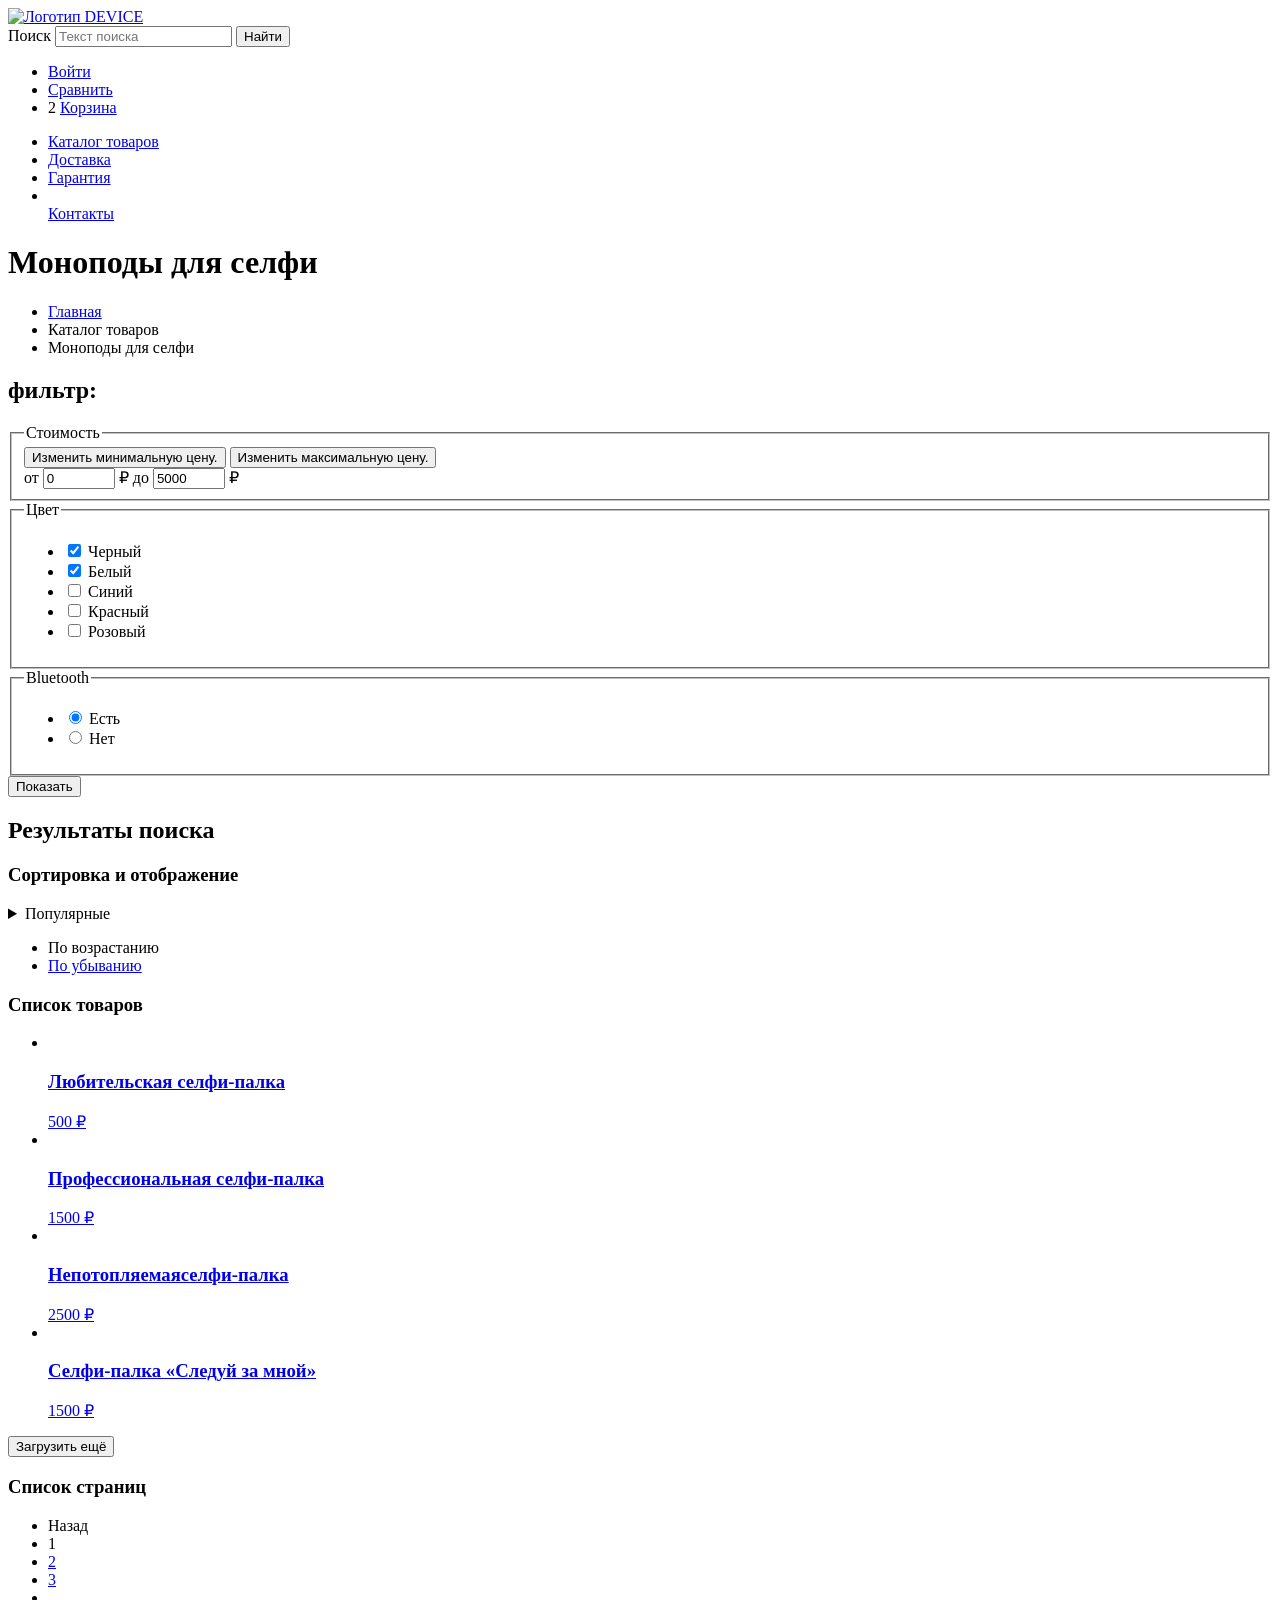
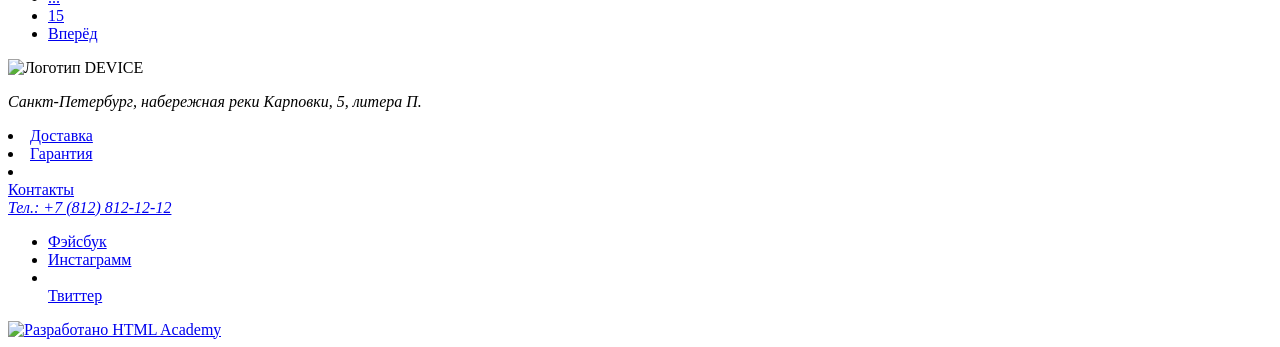
==== catalog.html @ ebeabba7 "step: Добавляет страницу каталога" ====
<!DOCTYPE html>
<html lang="en">
<head>
    <meta charset="UTF-8">
    <meta name="viewport" content="width=device-width, initial-scale=1.0">
    <title>Каталог</title>
</head>
<body>
    <header class="page-header">
        <div class="container">
          <a class="logo header-logo" href="index.html">
            <img src="#" alt="Логотип DEVICE">
          </a>
  
          <form class="header-search-form" action="https://echo.htmlacademy.ru/" method="post">
            <label class="search-field field">
              <span class="vissually-hidden">Поиск</span>
              <input class="field-input" type="text" placeholder="Текст поиска">
            </label>
            <button class="search-button">Найти</button>
          </form>
          
          <nav class="header-nav">
            <ul class="user-navigation-list">
              <li class="user-navigation-item">
                <a href="#" class="user-navigation-link">Войти</a>
              </li>
              <li class="user-navigation-item">
                <a href="#" class="user-navigation-link">Сравнить</a>
              </li>
              <li class="user-navigation-item">
                <span class="busket-counter">2</span>
                <a href="#" class="user-navigation-link">Корзина</a>
              </li>
            </ul>
  
            <ul class="site-menu">
              <li class="site-menu-item">
                <a href="catalog.html" class="site-menu-link">Каталог товаров</a>
              </li>
              <li class="site-menu-item">
                <a href="delivery.html" class="site-menu-link">Доставка</a>
              </li>
              <li class="site-menu-item">
                <a href="guarantee.html" class="site-menu-link">Гарантия</a>
              </li>
              <li class="site-menu-item"></li>
                <a href="contacts.html" class="site-menu-link site-menu-link-current">Контакты</a>
              </li>
            </ul>
          </nav>
        </div>
    </header>

    <main class="page-main">
        <h1 class="page-main-title">Моноподы для селфи</h1>

        <ul class="breadcrumbs">
          <li class="breadcrumbs-item">
            <a class="breadcrumbs-link" href="index.html">Главная</a>
          </li>
          <li class="breadcrumbs-item">
            <a class="breadcrumbs-link">Каталог товаров</a>
          </li>
          <li class="breadcrumbs-item">
            <a class="breadcrumbs-link">Моноподы для селфи</a>
          </li>
        </ul>

        <section class="filter">
            <h2 class="filter-title">фильтр:</h2>

            <form class="filter-form" action="https://echo.htmlacademy.ru/" method="get">
                <fieldset class="filter-fieldset">
                  <legend class="filter-title">Стоимость</legend>

                  <div class="range">
                      <div class="range-slider slider">
                        <div class="slider-bar">
                            <button class="slider-thumb" type="button">
                              <span class="visually-hidden">Изменить минимальную цену.</span>
                            </button>
                            <button class="slider-thumb" type="button">
                              <span class="visually-hidden">Изменить максимальную цену.</span>
                            </button>
                        </div>
                      </div>
                  
                      <label class="range-field">
                        <span class="range-title">от</span>
                        <input class="catalog-filter-input" type="number" name="price-from" value="0" min="0" max="10000" step="100"> ₽
                      </label>
                  
                      <label class="range-field">
                        <span class="range-title">до</span>
                        <input class="catalog-filter-input" type="number" name="price-to" value="5000" min="0" max="10000" step="100"> ₽
                      </label>
                  </div>
                </fieldset>
    
                <fieldset class="filter-fieldset">
                  <legend class="filter-title">Цвет</legend>

                  <ul class="filter-list">
                    <li class="filter-item">
                      <label class="control">
                        <input class="visually-hidden control-input" type="checkbox" name='color' value="black" checked>
                        <span class="control-mark"></span>
                        <span class="control-label">Черный</span>
                      </label>
                    </li>
                    <li class="filter-item">
                      <label class="control">
                        <input class="visually-hidden control-input" type="checkbox" name='color' value="white" checked>
                        <span class="control-mark"></span>
                        <span class="control-label">Белый</span>
                      </label>
                    </li>
                    <li class="filter-item">
                      <label class="control">
                        <input class="visually-hidden control-input" type="checkbox" name='color' value="blue">
                        <span class="control-mark"></span>
                        <span class="control-label">Синий</span>
                      </label>
                    </li>
                    <li class="filter-item">
                      <label class="control">
                        <input class="visually-hidden control-input" type="checkbox" name='color' value="red">
                        <span class="control-mark"></span>
                        <span class="control-label">Красный</span>
                      </label>
                    </li>
                    <li class="filter-item">
                      <label class="control">
                        <input class="visually-hidden control-input" type="checkbox" name='color' value="pink">
                        <span class="control-mark"></span>
                        <span class="control-label">Розовый</span>
                      </label>
                    </li>
                  </ul>
                </fieldset>
    
                <fieldset class="filter-fieldset">
                  <legend class="filter-title">Bluetooth</legend>

                  <ul class="filter-list">
                    <li class="filter-item">
                      <label class="control">
                        <input class="visually-hidden control-input" type="radio" name="bluetooth" value="yes" checked>
                        <span class="control-mark"></span>
                        <span class="control-label">Есть</span>
                      </label>
                    </li>
                    <li class="filter-item">
                      <label class="control">
                        <input class="visually-hidden control-input" type="radio" name="bluetooth" value="no">
                        <span class="control-mark"></span>
                        <span class="control-label">Нет</span>
                      </label>
                    </li>
                  </ul>
                </fieldset>

                <button class="button" type="submit">Показать</button>
            </form>
        </section>

        <section class="catalog">
            <h2 class="visually-hidden">Результаты поиска</h2>

            <h3 class="visually-hidden">Сортировка и отображение</h3>
            <details class="select">
                <summary class="select-button">Популярные</summary>

                <ul class="select-menu">
                    <li class="select-item select-item-active">
                      <a class="select-option" href="#"></a>
                    </li>
                    <li class="select-item">
                      <a class="select-option" href="#">Популярные</a>
                    </li>
                    <li class="select-item">
                      <a class="select-option" href="#">Цена</a>
                    </li>
                  </ul>
            </details>

            <ul class="view">
                <li class="view-item view-item-active">
                  <a class="view-link">
                    <span class="visually-hidden">По возрастанию</span>
                  </a>
                </li>
                <li class="view-item">
                  <a class="view-link" href="#">
                    <span class="visually-hidden">По убыванию</span>
                  </a>
                </li>
            </ul>

            <h3 class="visually-hidden">Список товаров</h3>

            <ul class="product-list">
                <li class="product-card">
                  <a class="product-card-link" href="product.html">
                    <img class="product-card-image" src="" alt="">
                    <h3 class="product-card-title">Любительская селфи-палка</h3>
                    <span class="product-card-price">500 ₽</span>
                  </a>
                </li>
                <li class="product-card">
                    <a class="product-card-link" href="product.html">
                      <img class="product-card-image" src="" alt="">
                      <h3 class="product-card-title">Профессиональная селфи-палка</h3>
                      <span class="product-card-price">1500 ₽</span>
                    </a>
                </li>
                <li class="product-card">
                  <a class="product-card-link" href="product.html">
                    <img class="product-card-image" src="" alt="">
                    <h3 class="product-card-title">Непотопляемаяселфи-палка</h3>
                    <span class="product-card-price">2500 ₽</span>
                  </a>
                </li>
                <li class="product-card">
                    <a class="product-card-link" href="product.html">
                      <img class="product-card-image" src="" alt="">
                      <h3 class="product-card-title">Селфи-палка «Следуй за мной»</h3>
                      <span class="product-card-price">1500 ₽</span>
                    </a>
                </li>
            </ul>

            <div class="pagination">
                <button class="button pagination-show-more" type="button">Загрузить ещё</button>
                <h3 class="visually-hidden">Список страниц</h3>

                <ul class="pagination-list">
                    <li class="pagination-item">
                      <a class="pagination-link pagination-prev pagination-disabled">Назад</a>
                    </li>
                    <li class="pagination-item pagination-item-active">
                      <a class="pagination-link">1</a>
                    </li>
                    <li class="pagination-item">
                      <a class="pagination-link" href="#">2</a>
                    </li>
                    <li class="pagination-item">
                      <a class="pagination-link" href="#">3</a>
                    </li>
                    <li class="pagination-item">
                      <a class="pagination-link" href="#">...</a>
                    </li>
                    <li class="pagination-item">
                      <a class="pagination-link" href="#">15</a>
                    </li>
                    <li class="pagination-item">
                      <a class="pagination-link pagination-next" href="#">Вперёд</a>
                    </li>
                  </ul>
            </div>
        </section>
    </main>

    <footer class="page-footer">
        <div class="container">
          <a href="#" class="logo footer-logo"></a>
            <img src="#" alt="Логотип DEVICE">
          </a>
  
          <div class="footer-content">
            <address class="contacts-address">
              <p class="contacts-address-text">Санкт-Петербург, набережная реки Карповки, 5, литера П.</p>
            </address>
  
            <ul class="footer-menu"></ul>
              <li class="footer-menu-item">
                <a class="footer-menu-link" href="delivery.html">Доставка</a>
              </li>
              <li class="footer-menu-item">
                <a class="footer-menu-link" href="guarantee.html">Гарантия</a>
              </li>
              <li class="footer-menu-item"></li>
                <a class="footer-menu-link" href="contacts.html">Контакты</a>
              </li>
            </ul>
  
            <address class="contacts-address">
              <a class="contacts-phone" href="tel:88128121212">Тел.: +7 (812) 812-12-12</a>
            </address>
          </div>
          
          <div class="footer-social">
            <ul class="page-footer-social social">
              <li class="social-item">
                <a class="social-link" href="https://www.facebook.com/htmlacademy">
                  <span class="visually-hidden">Фэйсбук</span>
                </a>
              </li>
              <li class="social-item">
                <a class="social-link" href="https://www.instagram.com/htmlacademy/">
                  <span class="visually-hidden">Инстаграмм</span>
                </a>
              </li>
              <li class="social-item"></li>
                <a class="social-link" href="https://twitter.com/htmlacademy_ru">
                  <span class="visually-hidden">Твиттер</span>
                </a>
              </li>
            </ul>
            <a class="footer-developer" href="https://htmlacademy.ru/">
              <img src="" alt="Разработано HTML Academy">
            </a>
          </div>
        </div>
      </footer>
</body>
</html>
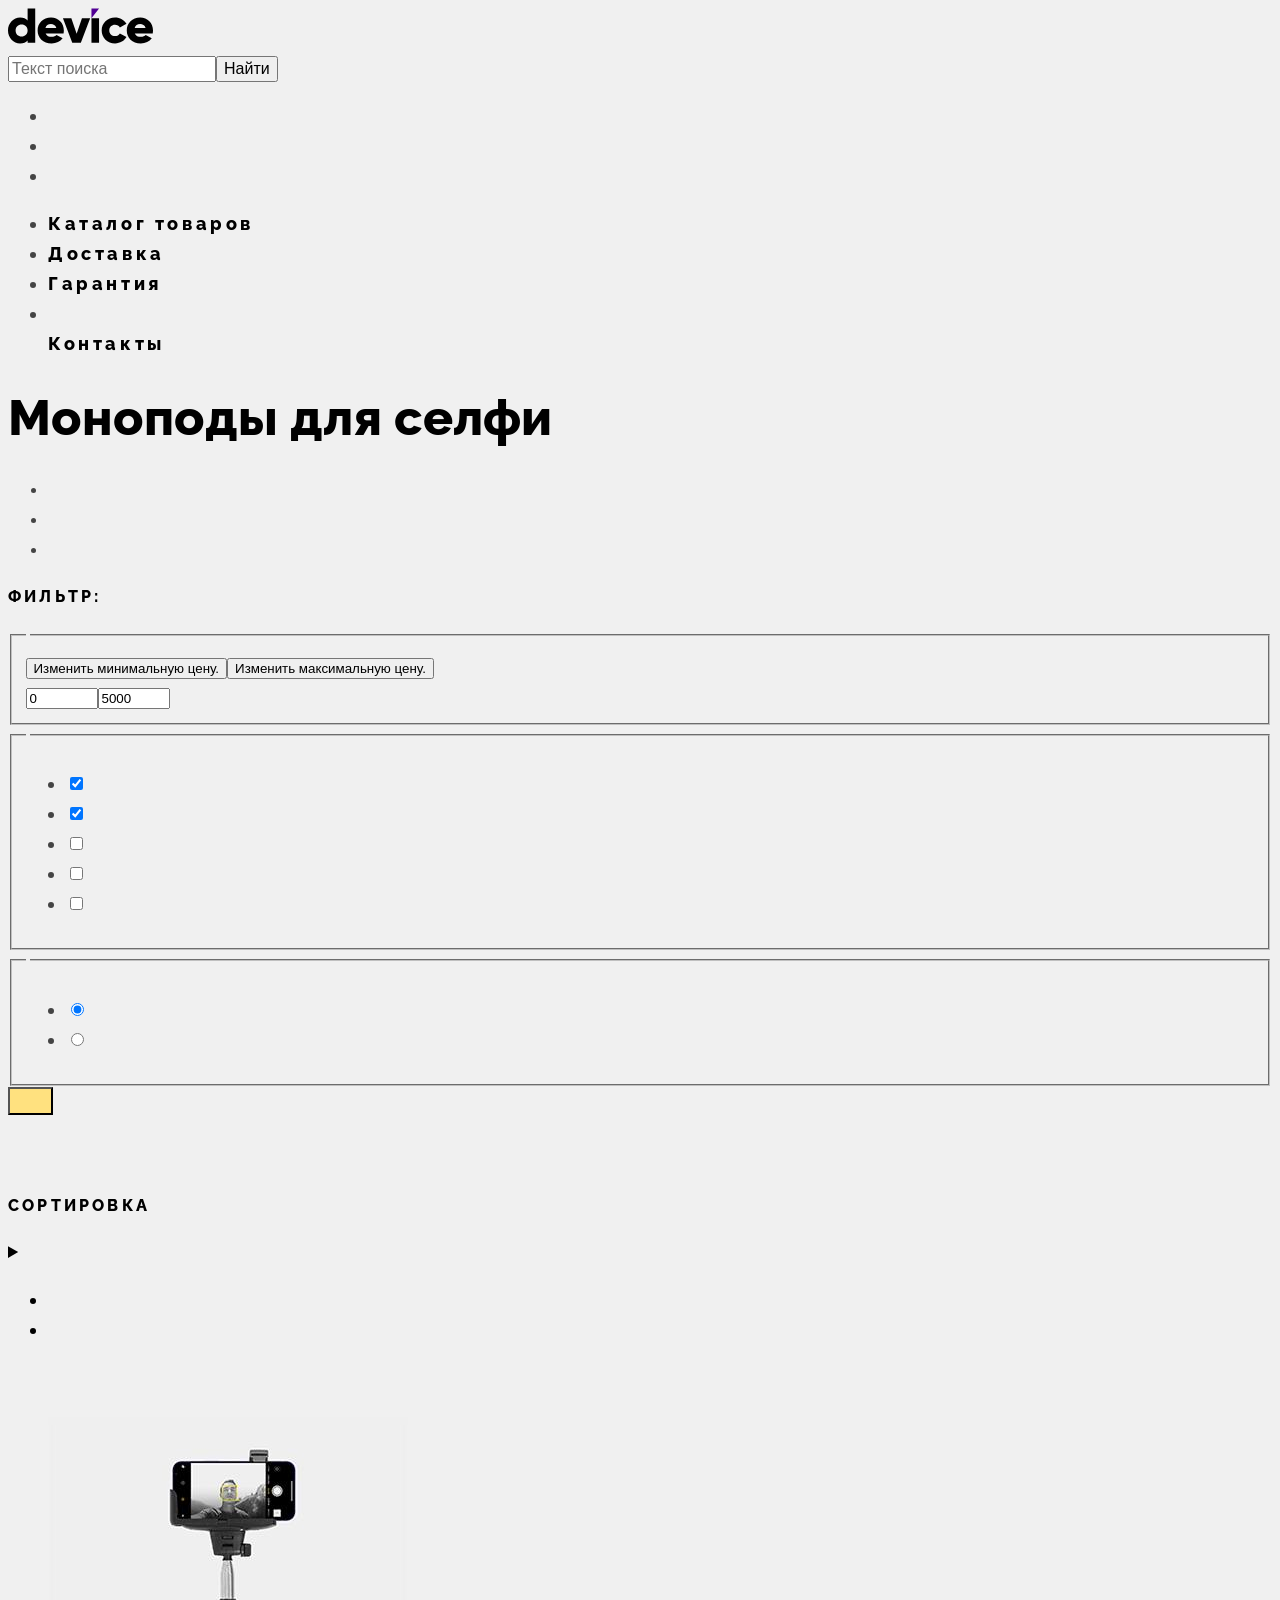
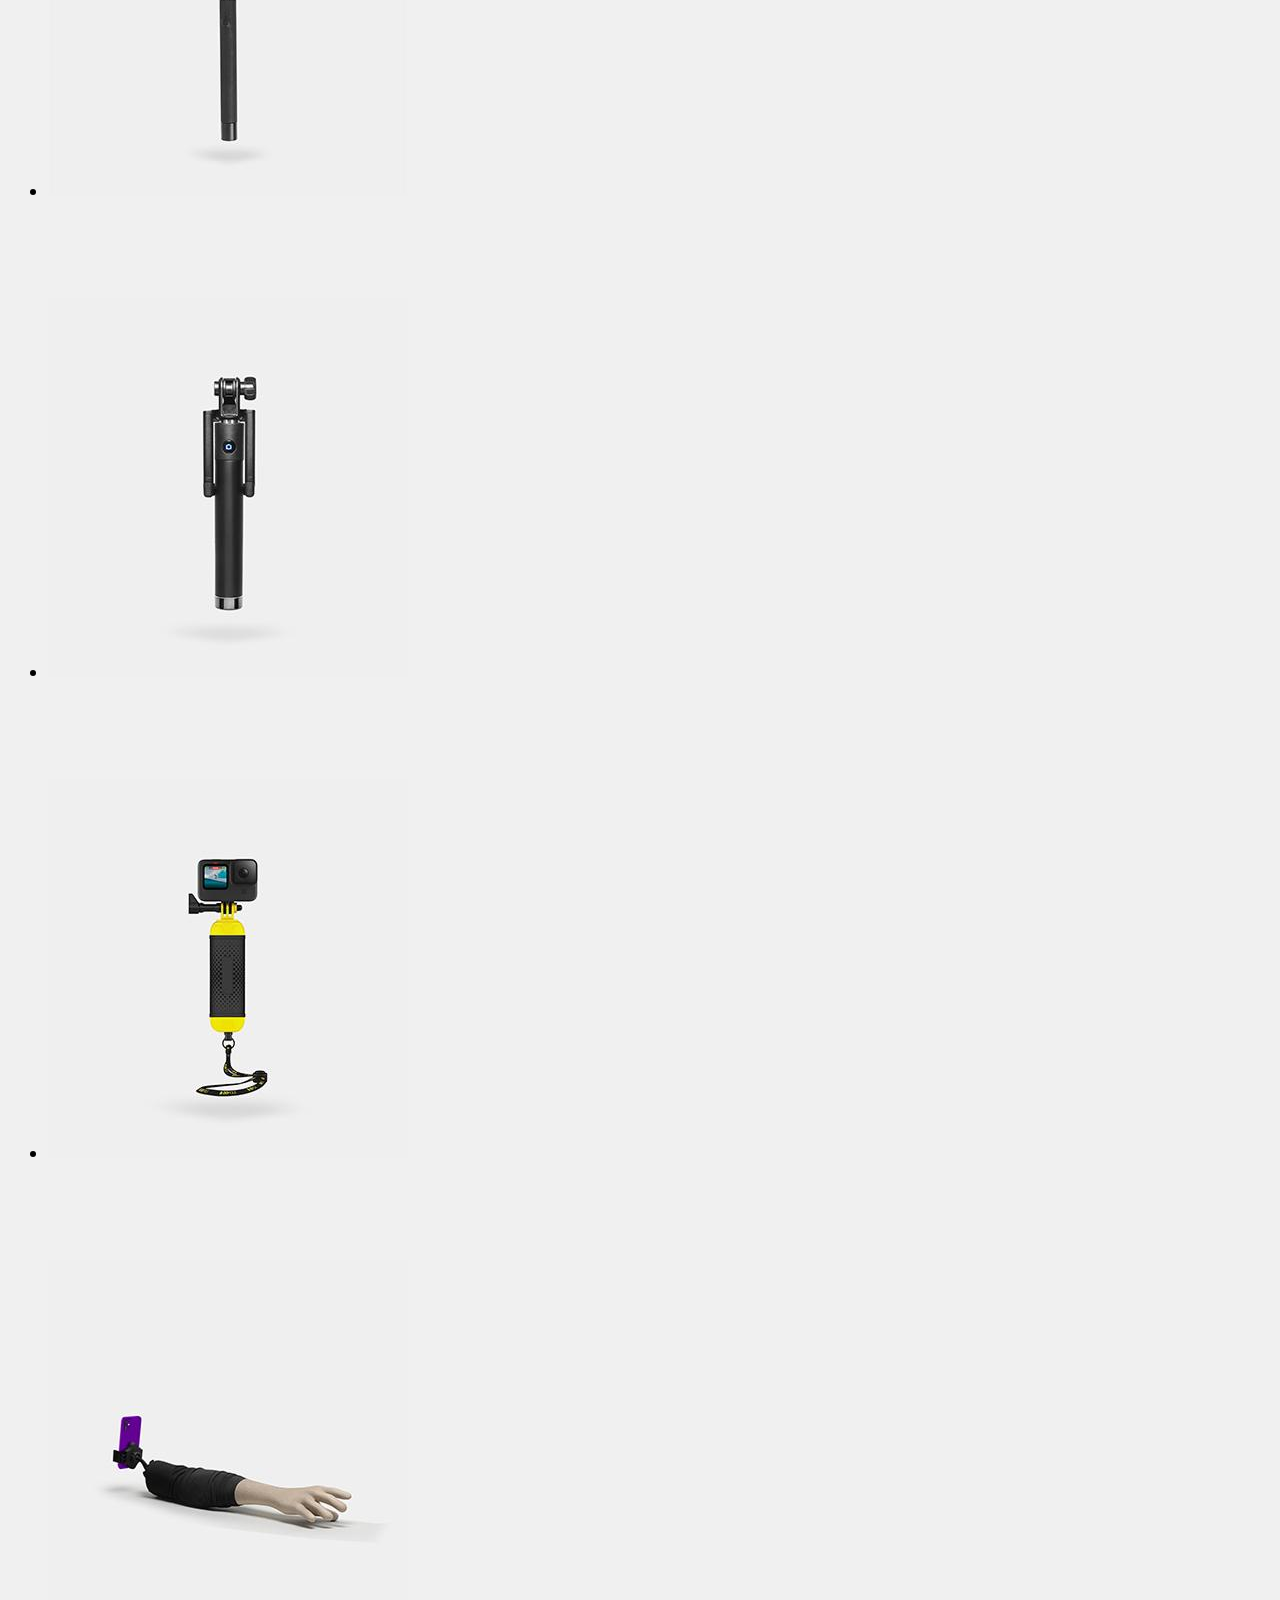
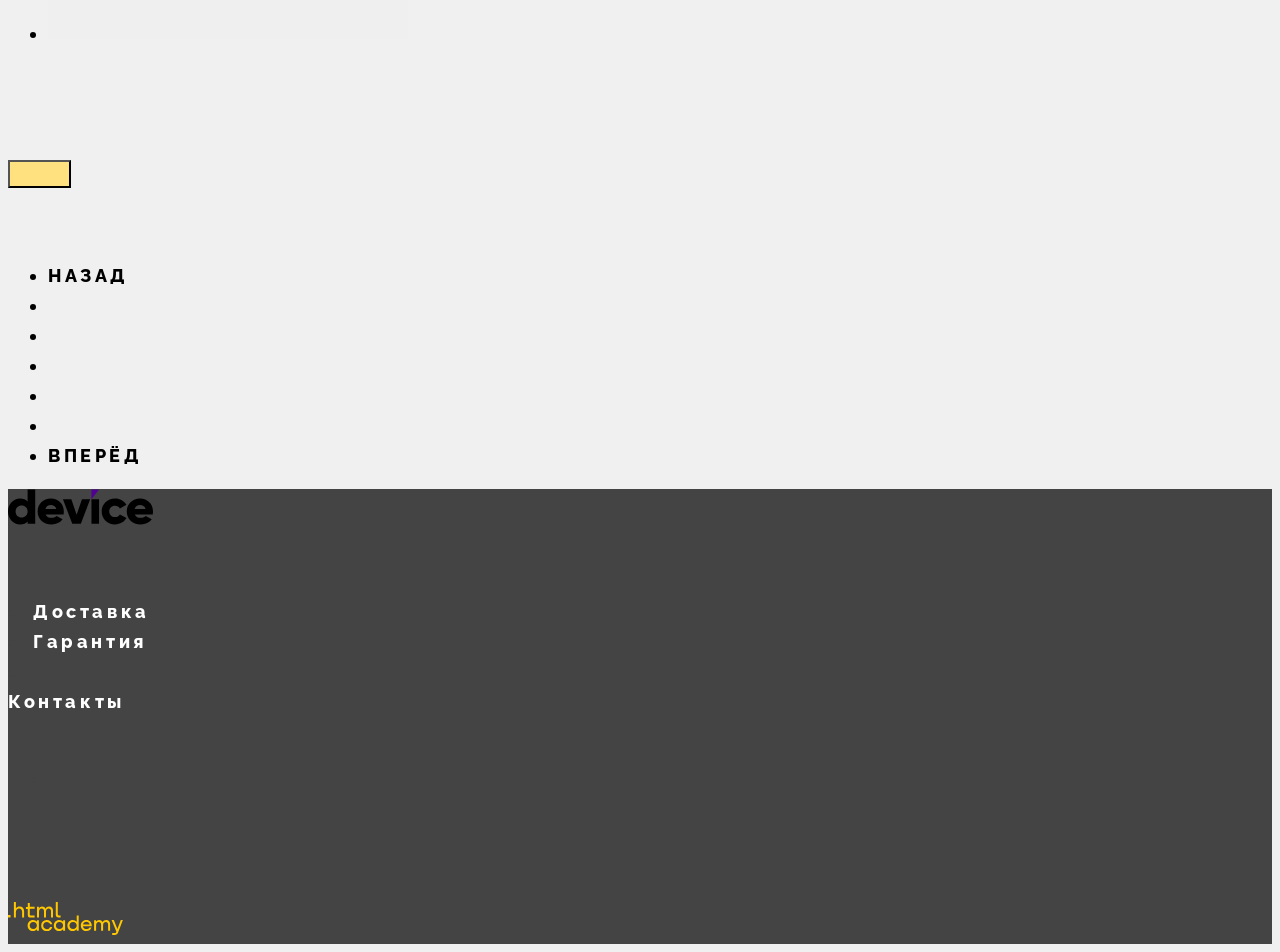
==== commit 49b74312: "fit: module3" ====
--- a/catalog.html
+++ b/catalog.html
@@ -4,18 +4,19 @@
     <meta charset="UTF-8">
     <meta name="viewport" content="width=device-width, initial-scale=1.0">
     <title>Каталог</title>
+    <link rel="stylesheet" href="styles/styles.css">
 </head>
 <body>
     <header class="page-header">
         <div class="container">
           <a class="logo header-logo" href="index.html">
-            <img src="#" alt="Логотип DEVICE">
+            <img src="images/svg/logo.svg" width="145" height="36" alt="Логотип DEVICE">
           </a>
   
           <form class="header-search-form" action="https://echo.htmlacademy.ru/" method="post">
             <label class="search-field field">
               <span class="vissually-hidden">Поиск</span>
-              <input class="field-input" type="text" placeholder="Текст поиска">
+              <input class="header-field-input" type="text" placeholder="Текст поиска">
             </label>
             <button class="search-button">Найти</button>
           </form>
@@ -53,7 +54,7 @@
     </header>
 
     <main class="page-main">
-        <h1 class="page-main-title">Моноподы для селфи</h1>
+        <h1 class="section-title">Моноподы для селфи</h1>
 
         <ul class="breadcrumbs">
           <li class="breadcrumbs-item">
@@ -68,7 +69,7 @@
         </ul>
 
         <section class="filter">
-            <h2 class="filter-title">фильтр:</h2>
+            <h2 class="filter-main-title">фильтр:</h2>
 
             <form class="filter-form" action="https://echo.htmlacademy.ru/" method="get">
                 <fieldset class="filter-fieldset">
@@ -168,7 +169,7 @@
         <section class="catalog">
             <h2 class="visually-hidden">Результаты поиска</h2>
 
-            <h3 class="visually-hidden">Сортировка и отображение</h3>
+            <h3 class="filter-main-title">Сортировка</h3>
             <details class="select">
                 <summary class="select-button">Популярные</summary>
 
@@ -203,28 +204,28 @@
             <ul class="product-list">
                 <li class="product-card">
                   <a class="product-card-link" href="product.html">
-                    <img class="product-card-image" src="" alt="">
+                    <img class="product-card-image" src="images/product-1.jpg" width="360" height="380" alt="">
                     <h3 class="product-card-title">Любительская селфи-палка</h3>
                     <span class="product-card-price">500 ₽</span>
                   </a>
                 </li>
                 <li class="product-card">
                     <a class="product-card-link" href="product.html">
-                      <img class="product-card-image" src="" alt="">
+                      <img class="product-card-image" src="images/product-2.jpg" width="360" height="380" alt="">
                       <h3 class="product-card-title">Профессиональная селфи-палка</h3>
                       <span class="product-card-price">1500 ₽</span>
                     </a>
                 </li>
                 <li class="product-card">
                   <a class="product-card-link" href="product.html">
-                    <img class="product-card-image" src="" alt="">
+                    <img class="product-card-image" src="images/product-3.jpg" width="360" height="380"  alt="">
                     <h3 class="product-card-title">Непотопляемаяселфи-палка</h3>
                     <span class="product-card-price">2500 ₽</span>
                   </a>
                 </li>
                 <li class="product-card">
                     <a class="product-card-link" href="product.html">
-                      <img class="product-card-image" src="" alt="">
+                      <img class="product-card-image" src="images/product-4.jpg" width="360" height="380"  alt="">
                       <h3 class="product-card-title">Селфи-палка «Следуй за мной»</h3>
                       <span class="product-card-price">1500 ₽</span>
                     </a>
@@ -265,7 +266,7 @@
     <footer class="page-footer">
         <div class="container">
           <a href="#" class="logo footer-logo"></a>
-            <img src="#" alt="Логотип DEVICE">
+          <img src="images/svg/logo.svg" width="145" height="36" alt="Логотип DEVICE">
           </a>
   
           <div class="footer-content">
@@ -309,7 +310,7 @@
               </li>
             </ul>
             <a class="footer-developer" href="https://htmlacademy.ru/">
-              <img src="" alt="Разработано HTML Academy">
+              <img src="images/svg/html-academy.svg" width="115" height="33" alt="Разработано HTML Academy">
             </a>
           </div>
         </div>
--- a/styles/styles.css
+++ b/styles/styles.css
@@ -0,0 +1,266 @@
+@font-face {
+    font-family: "Rubic";
+    font-style: normal;
+    font-weight: 400;
+    src: url(/fonts/rubik/rubik-400.woff2) format("woff2");
+    font-display: swap;
+}
+
+@font-face {
+    font-family: "Rubic";
+    font-style: normal;
+    font-weight: 700;
+    src: url(/fonts/rubik/rubik-700.woff2) format("woff2");
+    font-display: swap;
+}
+
+@font-face {
+    font-family: "Raleway";
+    font-style: normal;
+    font-weight: 800;
+    src: url(/fonts/raleway/raleway-800.woff2) format("woff2");
+    font-display: swap;
+}
+
+/* Common */
+
+body {
+    font-family: "Rubic", sans-serif;
+    font-size: 18px;
+    line-height: 30px;
+    color: #444444;
+    background-color: #f0f0f0;
+}
+
+.button {
+    color: #000000;
+    background-color: #FFE17F;
+  
+    font-family: "Raleway" sans-serif;
+    font-family: inherit;
+    font-size: 18px;
+    letter-spacing: 3.6px;
+    text-transform: uppercase;
+    text-decoration: none;
+}
+
+/* Header */
+.search-button {
+    font-size: 16px;
+    line-height: 20px;
+}
+
+.header-field-input {
+    font-size: 16px;
+    line-height: 20px;
+}
+
+.user-navigation-link,
+.site-menu-link {
+    color: #000000;
+    font-size: 18px;
+    text-decoration: none;
+}
+
+.user-navigation-link {
+    line-height: 30px;
+}
+
+.site-menu-link {
+  font-family: "Raleway", sans-serif;
+  letter-spacing: 3.6px;
+}
+
+/* Footer */
+.page-footer {
+    background-color: #444444;
+}
+
+.contacts-address,
+.contacts-phone {
+    color: #ffffff;
+  
+    font-size: 16px;
+    font-style: normal;
+    line-height: 29px;
+}
+
+.contacts-address {
+    text-decoration: none;
+}
+
+.footer-menu-link {
+  color: #ffffff;
+
+  font-family: "Raleway", sans-serif;
+  letter-spacing: 3.6px;
+  text-decoration: none;
+}
+
+/* Breadcrumbs */
+
+.breadcrumbs {
+    font-size: 16px;
+  }
+  
+  .breadcrumbs-link {
+    color: #000000;
+    text-decoration: none;
+}
+
+/* Forms */
+
+.field-input {
+    font-family: inherit;
+    font-size: 16px;
+}
+
+/* Range */
+
+.range-input {
+  font-family: inherit;
+  font-size: 18px;
+}
+
+.range-title {
+  opacity: 0.3;
+}
+
+/* Pagination */
+
+.pagination-link {
+    color: #444444;
+  
+    font-size: 16px;
+    line-height: 20px;
+    text-decoration: none;
+  }
+
+.pagination-prev, .pagination-next {
+    color: #000000;
+
+    font-family: "Raleway", sans-serif;
+    font-size: 18px;
+    letter-spacing: 3.6px;
+    text-transform: uppercase;
+}
+
+/* Section */
+
+.section-title {
+  color: #000000;
+
+  font-family: "Raleway", sans-serif;
+  font-size: 50px;
+  line-height: 50px;
+}
+  
+.section-description {
+    font-size: 18px;
+    line-height: 30px;
+    font-style: normal;
+}
+
+.section-description .contacts-phone {
+    color: inherit;
+    text-decoration: none;
+}
+
+/* Promo */
+
+.feature-item {
+    font-size: 16px;
+    line-height: 30px;
+}
+
+.feature-item b {
+    color: #000000;
+
+    font-size: 36px;
+    line-height: 30px;
+}
+
+/* Catalog */
+
+.products-link {
+    color: #000000;
+
+    font-family: "Raleway", sans-serif;
+    line-height: 24px;
+    text-decoration: none;
+}
+
+/* Contacts */
+
+.delivery-info-button {
+    color: #000000;
+
+    font-family: "Raleway", sans-serif;
+    font-size: 20px;
+    letter-spacing: 3.6px;
+    text-transform: uppercase;
+}
+
+.delivery-list {
+    font-weight: 700;
+    line-height: 20px;
+    letter-spacing: -0.36px;
+}
+
+.contacts-subtitle {
+    font-weight: 700;
+    font-size: 24px;
+    line-height: 30px;
+}
+
+
+/* Subscribe */
+
+.subscribe-text {
+    text-shadow: 
+    1px 1px 0 #000000,
+    -1px 1px 0 #000000,
+    1px -1px 0 #000000,
+    -1px -1px 0 #000000;
+}
+
+/* Filter */
+
+.filter-main-title {
+    color: #000000;
+
+    font-family: "Raleway", sans-serif;
+    font-size: 16px;
+    letter-spacing: 3.2px;
+    text-transform: uppercase;
+}
+
+.filter-title {
+    color: #000000;
+
+    font-weight: 700;
+    line-height: 20px;
+}
+
+/* Catalog */
+.catalog {
+    color: #000000;
+}
+
+/* Card */
+
+.product-card-title {
+    font-weight: 700;
+    line-height: 20px;
+  }
+  
+  .product-card-link{
+    color: #000000;
+  
+    text-decoration: none;
+  }
+  
+  .product-card-price {
+    color: #444444;
+    letter-spacing: -0,36px;
+  }
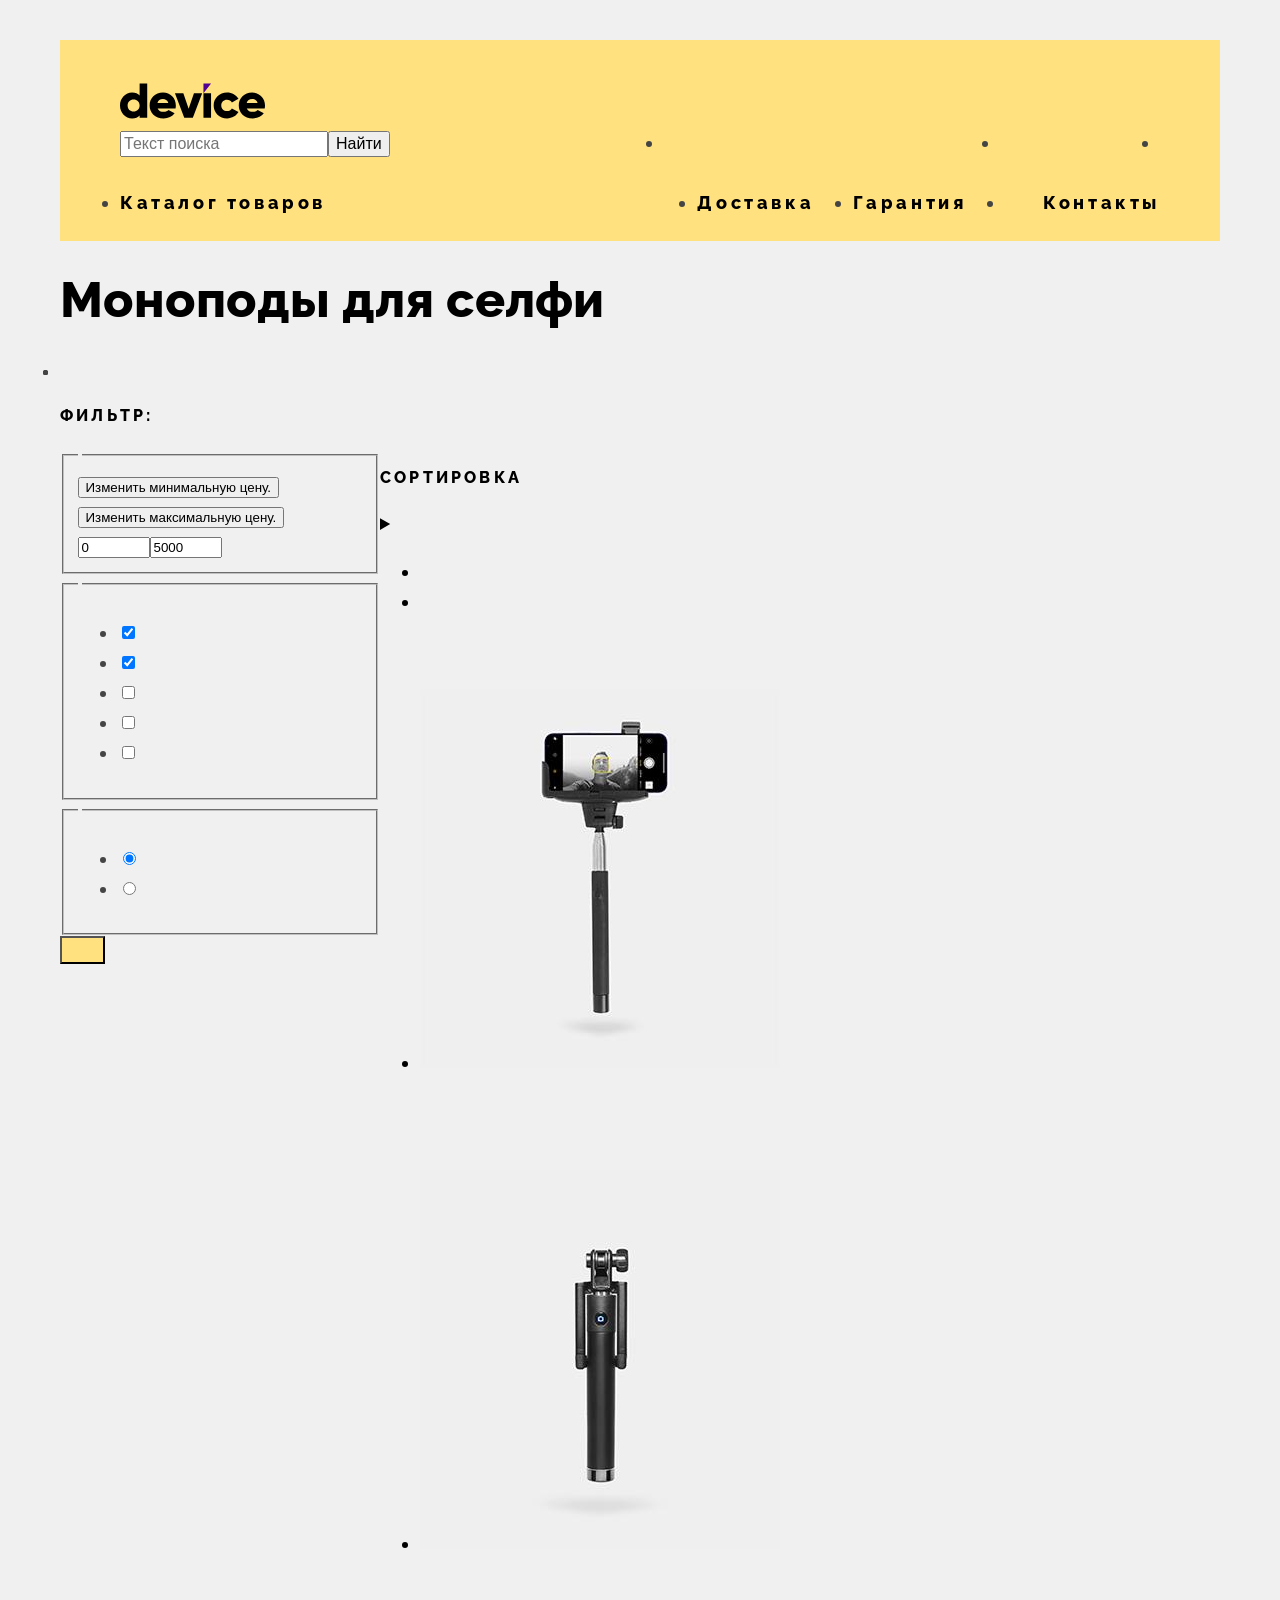
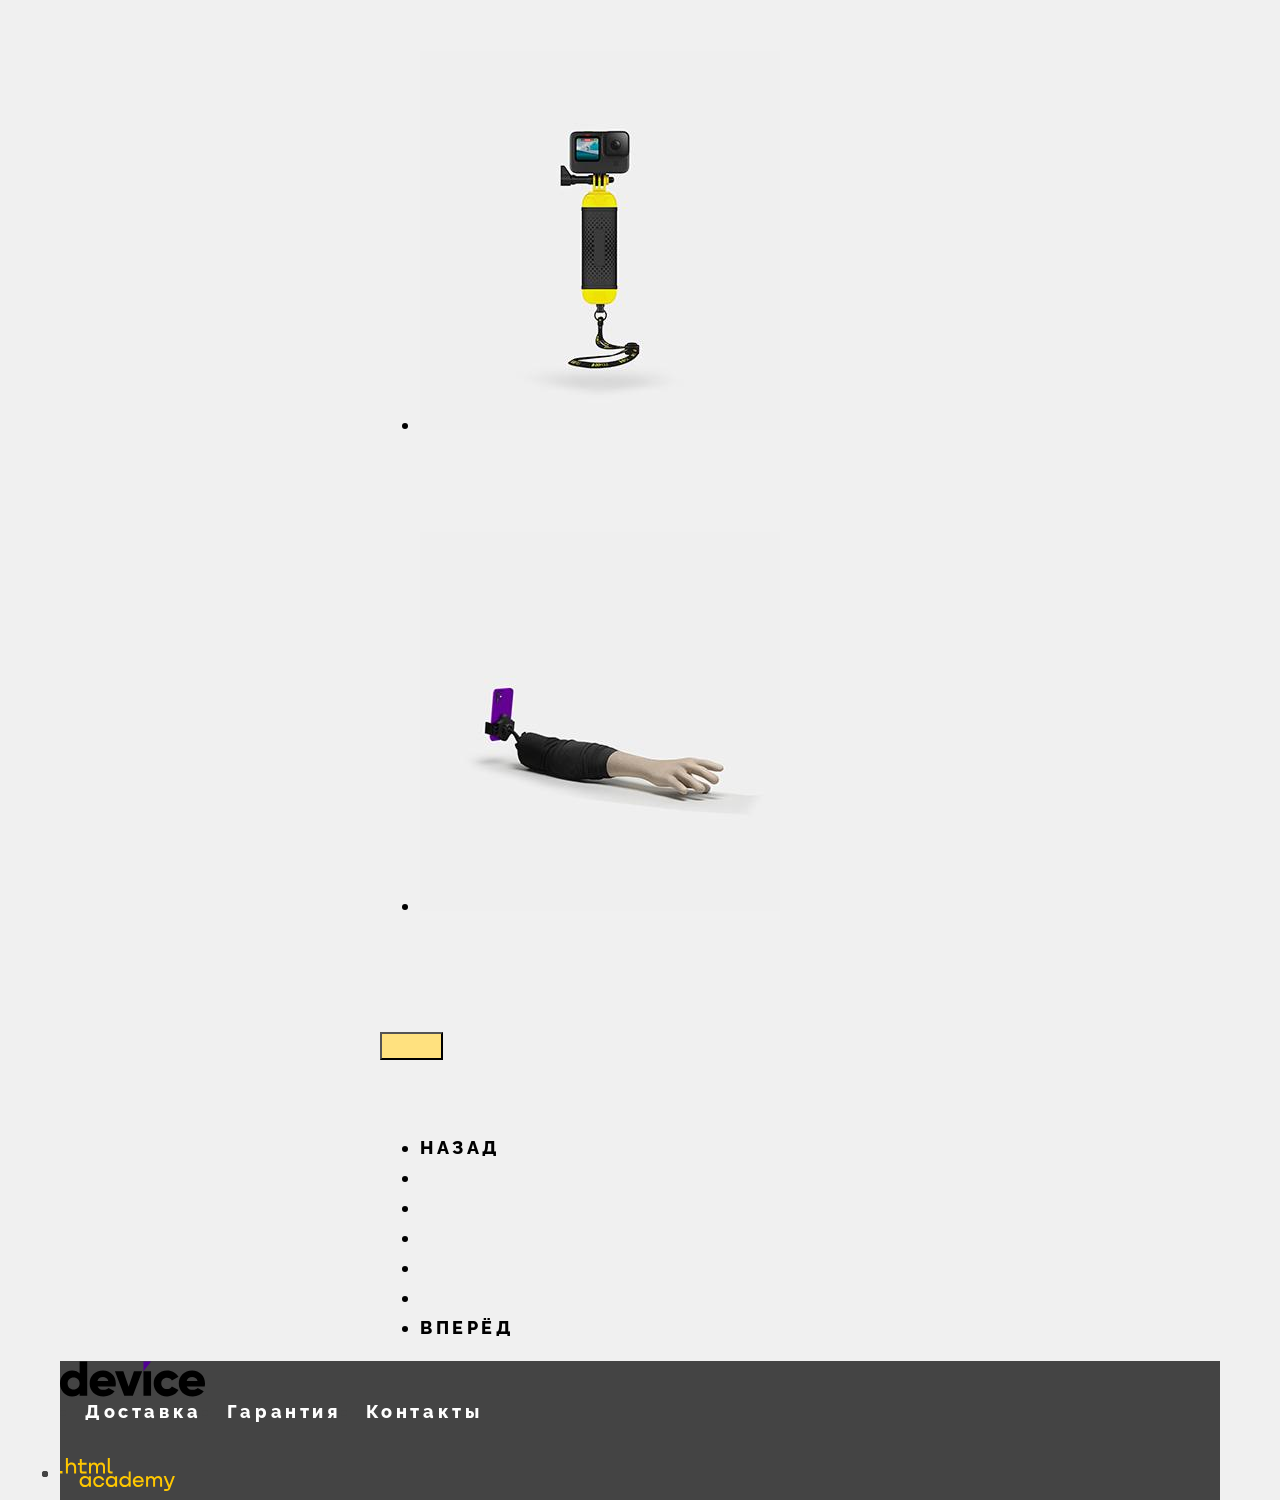
==== commit ca1a269e: "step: module4" ====
--- a/catalog.html
+++ b/catalog.html
@@ -8,263 +8,265 @@
 </head>
 <body>
     <header class="page-header">
-        <div class="container">
-          <a class="logo header-logo" href="index.html">
-            <img src="images/svg/logo.svg" width="145" height="36" alt="Логотип DEVICE">
-          </a>
-  
-          <form class="header-search-form" action="https://echo.htmlacademy.ru/" method="post">
-            <label class="search-field field">
-              <span class="vissually-hidden">Поиск</span>
-              <input class="header-field-input" type="text" placeholder="Текст поиска">
-            </label>
-            <button class="search-button">Найти</button>
-          </form>
-          
-          <nav class="header-nav">
-            <ul class="user-navigation-list">
-              <li class="user-navigation-item">
-                <a href="#" class="user-navigation-link">Войти</a>
-              </li>
-              <li class="user-navigation-item">
-                <a href="#" class="user-navigation-link">Сравнить</a>
-              </li>
-              <li class="user-navigation-item">
-                <span class="busket-counter">2</span>
-                <a href="#" class="user-navigation-link">Корзина</a>
-              </li>
-            </ul>
-  
-            <ul class="site-menu">
-              <li class="site-menu-item">
-                <a href="catalog.html" class="site-menu-link">Каталог товаров</a>
-              </li>
-              <li class="site-menu-item">
-                <a href="delivery.html" class="site-menu-link">Доставка</a>
-              </li>
-              <li class="site-menu-item">
-                <a href="guarantee.html" class="site-menu-link">Гарантия</a>
-              </li>
-              <li class="site-menu-item"></li>
-                <a href="contacts.html" class="site-menu-link site-menu-link-current">Контакты</a>
-              </li>
-            </ul>
-          </nav>
-        </div>
+      <a class="logo header-logo" href="index.html">
+        <img src="images/svg/logo.svg" width="145" height="36" alt="Логотип DEVICE">
+      </a>
+  
+      <div class="nav-wrapper">
+        <form class="header-search-form" action="https://echo.htmlacademy.ru/" method="post">
+          <label class="search-field field">
+            <span class="vissually-hidden">Поиск</span>
+            <input class="header-field-input" type="text" placeholder="Текст поиска">
+          </label>
+          <button class="search-button">Найти</button>
+        </form>
+        
+        <ul class="user-navigation-list">
+          <li class="user-navigation-item">
+            <a href="#" class="user-navigation-link">Войти</a>
+          </li>
+          <li class="user-navigation-item">
+            <a href="#" class="user-navigation-link">Сравнить</a>
+          </li>
+          <li class="user-navigation-item">
+            <span class="busket-counter">2</span>
+            <a href="#" class="user-navigation-link">Корзина</a>
+          </li>
+        </ul>
+      </div>>
+      <nav>
+        <ul class="site-menu">
+          <li class="site-menu-item">
+            <a href="catalog.html" class="site-menu-link">Каталог товаров</a>
+          </li>
+          <li class="site-menu-item">
+            <a href="delivery.html" class="site-menu-link">Доставка</a>
+          </li>
+          <li class="site-menu-item">
+            <a href="guarantee.html" class="site-menu-link">Гарантия</a>
+          </li>
+          <li class="site-menu-item"></li>
+            <a href="contacts.html" class="site-menu-link site-menu-link-current">Контакты</a>
+          </li>
+        </ul>
+      </nav>
     </header>
 
     <main class="page-main">
-        <h1 class="section-title">Моноподы для селфи</h1>
+        <div class="container">
+          <h1 class="section-title">Моноподы для селфи</h1>
+  
+          <ul class="breadcrumbs">
+            <li class="breadcrumbs-item">
+              <a class="breadcrumbs-link" href="index.html">Главная</a>
+            </li>
+            <li class="breadcrumbs-item">
+              <a class="breadcrumbs-link">Каталог товаров</a>
+            </li>
+            <li class="breadcrumbs-item">
+              <a class="breadcrumbs-link">Моноподы для селфи</a>
+            </li>
+          </ul>
 
-        <ul class="breadcrumbs">
-          <li class="breadcrumbs-item">
-            <a class="breadcrumbs-link" href="index.html">Главная</a>
-          </li>
-          <li class="breadcrumbs-item">
-            <a class="breadcrumbs-link">Каталог товаров</a>
-          </li>
-          <li class="breadcrumbs-item">
-            <a class="breadcrumbs-link">Моноподы для селфи</a>
-          </li>
-        </ul>
-
-        <section class="filter">
-            <h2 class="filter-main-title">фильтр:</h2>
-
-            <form class="filter-form" action="https://echo.htmlacademy.ru/" method="get">
-                <fieldset class="filter-fieldset">
-                  <legend class="filter-title">Стоимость</legend>
-
-                  <div class="range">
-                      <div class="range-slider slider">
-                        <div class="slider-bar">
-                            <button class="slider-thumb" type="button">
-                              <span class="visually-hidden">Изменить минимальную цену.</span>
-                            </button>
-                            <button class="slider-thumb" type="button">
-                              <span class="visually-hidden">Изменить максимальную цену.</span>
-                            </button>
-                        </div>
+          <div class="catalog-wrapper">
+            <section class="filter">
+                <h2 class="filter-main-title">фильтр:</h2>
+    
+                <form class="filter-form" action="https://echo.htmlacademy.ru/" method="get">
+                    <fieldset class="filter-fieldset">
+                      <legend class="filter-title">Стоимость</legend>
+    
+                      <div class="range">
+                          <div class="range-slider slider">
+                            <div class="slider-bar">
+                                <button class="slider-thumb" type="button">
+                                  <span class="visually-hidden">Изменить минимальную цену.</span>
+                                </button>
+                                <button class="slider-thumb" type="button">
+                                  <span class="visually-hidden">Изменить максимальную цену.</span>
+                                </button>
+                            </div>
+                          </div>
+                      
+                          <label class="range-field">
+                            <span class="range-title">от</span>
+                            <input class="catalog-filter-input" type="number" name="price-from" value="0" min="0" max="10000" step="100"> ₽
+                          </label>
+                      
+                          <label class="range-field">
+                            <span class="range-title">до</span>
+                            <input class="catalog-filter-input" type="number" name="price-to" value="5000" min="0" max="10000" step="100"> ₽
+                          </label>
                       </div>
-                  
-                      <label class="range-field">
-                        <span class="range-title">от</span>
-                        <input class="catalog-filter-input" type="number" name="price-from" value="0" min="0" max="10000" step="100"> ₽
-                      </label>
-                  
-                      <label class="range-field">
-                        <span class="range-title">до</span>
-                        <input class="catalog-filter-input" type="number" name="price-to" value="5000" min="0" max="10000" step="100"> ₽
-                      </label>
-                  </div>
-                </fieldset>
-    
-                <fieldset class="filter-fieldset">
-                  <legend class="filter-title">Цвет</legend>
-
-                  <ul class="filter-list">
-                    <li class="filter-item">
-                      <label class="control">
-                        <input class="visually-hidden control-input" type="checkbox" name='color' value="black" checked>
-                        <span class="control-mark"></span>
-                        <span class="control-label">Черный</span>
-                      </label>
-                    </li>
-                    <li class="filter-item">
-                      <label class="control">
-                        <input class="visually-hidden control-input" type="checkbox" name='color' value="white" checked>
-                        <span class="control-mark"></span>
-                        <span class="control-label">Белый</span>
-                      </label>
-                    </li>
-                    <li class="filter-item">
-                      <label class="control">
-                        <input class="visually-hidden control-input" type="checkbox" name='color' value="blue">
-                        <span class="control-mark"></span>
-                        <span class="control-label">Синий</span>
-                      </label>
-                    </li>
-                    <li class="filter-item">
-                      <label class="control">
-                        <input class="visually-hidden control-input" type="checkbox" name='color' value="red">
-                        <span class="control-mark"></span>
-                        <span class="control-label">Красный</span>
-                      </label>
-                    </li>
-                    <li class="filter-item">
-                      <label class="control">
-                        <input class="visually-hidden control-input" type="checkbox" name='color' value="pink">
-                        <span class="control-mark"></span>
-                        <span class="control-label">Розовый</span>
-                      </label>
-                    </li>
-                  </ul>
-                </fieldset>
-    
-                <fieldset class="filter-fieldset">
-                  <legend class="filter-title">Bluetooth</legend>
-
-                  <ul class="filter-list">
-                    <li class="filter-item">
-                      <label class="control">
-                        <input class="visually-hidden control-input" type="radio" name="bluetooth" value="yes" checked>
-                        <span class="control-mark"></span>
-                        <span class="control-label">Есть</span>
-                      </label>
-                    </li>
-                    <li class="filter-item">
-                      <label class="control">
-                        <input class="visually-hidden control-input" type="radio" name="bluetooth" value="no">
-                        <span class="control-mark"></span>
-                        <span class="control-label">Нет</span>
-                      </label>
-                    </li>
-                  </ul>
-                </fieldset>
-
-                <button class="button" type="submit">Показать</button>
-            </form>
-        </section>
-
-        <section class="catalog">
-            <h2 class="visually-hidden">Результаты поиска</h2>
-
-            <h3 class="filter-main-title">Сортировка</h3>
-            <details class="select">
-                <summary class="select-button">Популярные</summary>
-
-                <ul class="select-menu">
-                    <li class="select-item select-item-active">
-                      <a class="select-option" href="#"></a>
-                    </li>
-                    <li class="select-item">
-                      <a class="select-option" href="#">Популярные</a>
-                    </li>
-                    <li class="select-item">
-                      <a class="select-option" href="#">Цена</a>
-                    </li>
-                  </ul>
-            </details>
-
-            <ul class="view">
-                <li class="view-item view-item-active">
-                  <a class="view-link">
-                    <span class="visually-hidden">По возрастанию</span>
-                  </a>
-                </li>
-                <li class="view-item">
-                  <a class="view-link" href="#">
-                    <span class="visually-hidden">По убыванию</span>
-                  </a>
-                </li>
-            </ul>
-
-            <h3 class="visually-hidden">Список товаров</h3>
-
-            <ul class="product-list">
-                <li class="product-card">
-                  <a class="product-card-link" href="product.html">
-                    <img class="product-card-image" src="images/product-1.jpg" width="360" height="380" alt="">
-                    <h3 class="product-card-title">Любительская селфи-палка</h3>
-                    <span class="product-card-price">500 ₽</span>
-                  </a>
-                </li>
-                <li class="product-card">
-                    <a class="product-card-link" href="product.html">
-                      <img class="product-card-image" src="images/product-2.jpg" width="360" height="380" alt="">
-                      <h3 class="product-card-title">Профессиональная селфи-палка</h3>
-                      <span class="product-card-price">1500 ₽</span>
-                    </a>
-                </li>
-                <li class="product-card">
-                  <a class="product-card-link" href="product.html">
-                    <img class="product-card-image" src="images/product-3.jpg" width="360" height="380"  alt="">
-                    <h3 class="product-card-title">Непотопляемаяселфи-палка</h3>
-                    <span class="product-card-price">2500 ₽</span>
-                  </a>
-                </li>
-                <li class="product-card">
-                    <a class="product-card-link" href="product.html">
-                      <img class="product-card-image" src="images/product-4.jpg" width="360" height="380"  alt="">
-                      <h3 class="product-card-title">Селфи-палка «Следуй за мной»</h3>
-                      <span class="product-card-price">1500 ₽</span>
-                    </a>
-                </li>
-            </ul>
-
-            <div class="pagination">
-                <button class="button pagination-show-more" type="button">Загрузить ещё</button>
-                <h3 class="visually-hidden">Список страниц</h3>
-
-                <ul class="pagination-list">
-                    <li class="pagination-item">
-                      <a class="pagination-link pagination-prev pagination-disabled">Назад</a>
-                    </li>
-                    <li class="pagination-item pagination-item-active">
-                      <a class="pagination-link">1</a>
-                    </li>
-                    <li class="pagination-item">
-                      <a class="pagination-link" href="#">2</a>
-                    </li>
-                    <li class="pagination-item">
-                      <a class="pagination-link" href="#">3</a>
-                    </li>
-                    <li class="pagination-item">
-                      <a class="pagination-link" href="#">...</a>
-                    </li>
-                    <li class="pagination-item">
-                      <a class="pagination-link" href="#">15</a>
-                    </li>
-                    <li class="pagination-item">
-                      <a class="pagination-link pagination-next" href="#">Вперёд</a>
-                    </li>
-                  </ul>
-            </div>
-        </section>
+                    </fieldset>
+        
+                    <fieldset class="filter-fieldset">
+                      <legend class="filter-title">Цвет</legend>
+    
+                      <ul class="filter-list">
+                        <li class="filter-item">
+                          <label class="control">
+                            <input class="visually-hidden control-input" type="checkbox" name='color' value="black" checked>
+                            <span class="control-mark"></span>
+                            <span class="control-label">Черный</span>
+                          </label>
+                        </li>
+                        <li class="filter-item">
+                          <label class="control">
+                            <input class="visually-hidden control-input" type="checkbox" name='color' value="white" checked>
+                            <span class="control-mark"></span>
+                            <span class="control-label">Белый</span>
+                          </label>
+                        </li>
+                        <li class="filter-item">
+                          <label class="control">
+                            <input class="visually-hidden control-input" type="checkbox" name='color' value="blue">
+                            <span class="control-mark"></span>
+                            <span class="control-label">Синий</span>
+                          </label>
+                        </li>
+                        <li class="filter-item">
+                          <label class="control">
+                            <input class="visually-hidden control-input" type="checkbox" name='color' value="red">
+                            <span class="control-mark"></span>
+                            <span class="control-label">Красный</span>
+                          </label>
+                        </li>
+                        <li class="filter-item">
+                          <label class="control">
+                            <input class="visually-hidden control-input" type="checkbox" name='color' value="pink">
+                            <span class="control-mark"></span>
+                            <span class="control-label">Розовый</span>
+                          </label>
+                        </li>
+                      </ul>
+                    </fieldset>
+        
+                    <fieldset class="filter-fieldset">
+                      <legend class="filter-title">Bluetooth</legend>
+    
+                      <ul class="filter-list">
+                        <li class="filter-item">
+                          <label class="control">
+                            <input class="visually-hidden control-input" type="radio" name="bluetooth" value="yes" checked>
+                            <span class="control-mark"></span>
+                            <span class="control-label">Есть</span>
+                          </label>
+                        </li>
+                        <li class="filter-item">
+                          <label class="control">
+                            <input class="visually-hidden control-input" type="radio" name="bluetooth" value="no">
+                            <span class="control-mark"></span>
+                            <span class="control-label">Нет</span>
+                          </label>
+                        </li>
+                      </ul>
+                    </fieldset>
+    
+                    <button class="button" type="submit">Показать</button>
+                </form>
+            </section>
+    
+            <section class="catalog">
+                <h2 class="visually-hidden">Результаты поиска</h2>
+    
+                <h3 class="filter-main-title">Сортировка</h3>
+                <details class="select">
+                    <summary class="select-button">Популярные</summary>
+    
+                    <ul class="select-menu">
+                        <li class="select-item select-item-active">
+                          <a class="select-option" href="#"></a>
+                        </li>
+                        <li class="select-item">
+                          <a class="select-option" href="#">Популярные</a>
+                        </li>
+                        <li class="select-item">
+                          <a class="select-option" href="#">Цена</a>
+                        </li>
+                      </ul>
+                </details>
+    
+                <ul class="view">
+                    <li class="view-item view-item-active">
+                      <a class="view-link">
+                        <span class="visually-hidden">По возрастанию</span>
+                      </a>
+                    </li>
+                    <li class="view-item">
+                      <a class="view-link" href="#">
+                        <span class="visually-hidden">По убыванию</span>
+                      </a>
+                    </li>
+                </ul>
+    
+                <h3 class="visually-hidden">Список товаров</h3>
+    
+                <ul class="product-list">
+                    <li class="product-card">
+                      <a class="product-card-link" href="product.html">
+                        <img class="product-card-image" src="images/product-1.jpg" width="360" height="380" alt="">
+                        <h3 class="product-card-title">Любительская селфи-палка</h3>
+                        <span class="product-card-price">500 ₽</span>
+                      </a>
+                    </li>
+                    <li class="product-card">
+                        <a class="product-card-link" href="product.html">
+                          <img class="product-card-image" src="images/product-2.jpg" width="360" height="380" alt="">
+                          <h3 class="product-card-title">Профессиональная селфи-палка</h3>
+                          <span class="product-card-price">1500 ₽</span>
+                        </a>
+                    </li>
+                    <li class="product-card">
+                      <a class="product-card-link" href="product.html">
+                        <img class="product-card-image" src="images/product-3.jpg" width="360" height="380"  alt="">
+                        <h3 class="product-card-title">Непотопляемаяселфи-палка</h3>
+                        <span class="product-card-price">2500 ₽</span>
+                      </a>
+                    </li>
+                    <li class="product-card">
+                        <a class="product-card-link" href="product.html">
+                          <img class="product-card-image" src="images/product-4.jpg" width="360" height="380"  alt="">
+                          <h3 class="product-card-title">Селфи-палка «Следуй за мной»</h3>
+                          <span class="product-card-price">1500 ₽</span>
+                        </a>
+                    </li>
+                </ul>
+    
+                <div class="pagination">
+                    <button class="button pagination-show-more" type="button">Загрузить ещё</button>
+                    <h3 class="visually-hidden">Список страниц</h3>
+    
+                    <ul class="pagination-list">
+                        <li class="pagination-item">
+                          <a class="pagination-link pagination-prev pagination-disabled">Назад</a>
+                        </li>
+                        <li class="pagination-item pagination-item-active">
+                          <a class="pagination-link">1</a>
+                        </li>
+                        <li class="pagination-item">
+                          <a class="pagination-link" href="#">2</a>
+                        </li>
+                        <li class="pagination-item">
+                          <a class="pagination-link" href="#">3</a>
+                        </li>
+                        <li class="pagination-item">
+                          <a class="pagination-link" href="#">...</a>
+                        </li>
+                        <li class="pagination-item">
+                          <a class="pagination-link" href="#">15</a>
+                        </li>
+                        <li class="pagination-item">
+                          <a class="pagination-link pagination-next" href="#">Вперёд</a>
+                        </li>
+                      </ul>
+                </div>
+            </section>
+          </div>
+        </div>
     </main>
 
     <footer class="page-footer">
-        <div class="container">
           <a href="#" class="logo footer-logo"></a>
           <img src="images/svg/logo.svg" width="145" height="36" alt="Логотип DEVICE">
           </a>
@@ -313,7 +315,6 @@
               <img src="images/svg/html-academy.svg" width="115" height="33" alt="Разработано HTML Academy">
             </a>
           </div>
-        </div>
       </footer>
 </body>
 </html>
--- a/styles/styles.css
+++ b/styles/styles.css
@@ -1,71 +1,119 @@
 @font-face {
-    font-family: "Rubic";
-    font-style: normal;
-    font-weight: 400;
-    src: url(/fonts/rubik/rubik-400.woff2) format("woff2");
-    font-display: swap;
+  font-family: "Rubic";
+  font-style: normal;
+  font-weight: 400;
+  src: url(/fonts/rubik/rubik-400.woff2) format("woff2");
+  font-display: swap;
 }
 
 @font-face {
-    font-family: "Rubic";
-    font-style: normal;
-    font-weight: 700;
-    src: url(/fonts/rubik/rubik-700.woff2) format("woff2");
-    font-display: swap;
+  font-family: "Rubic";
+  font-style: normal;
+  font-weight: 700;
+  src: url(/fonts/rubik/rubik-700.woff2) format("woff2");
+  font-display: swap;
 }
 
 @font-face {
-    font-family: "Raleway";
-    font-style: normal;
-    font-weight: 800;
-    src: url(/fonts/raleway/raleway-800.woff2) format("woff2");
-    font-display: swap;
+  font-family: "Raleway";
+  font-style: normal;
+  font-weight: 800;
+  src: url(/fonts/raleway/raleway-800.woff2) format("woff2");
+  font-display: swap;
+}
+
+html {
+  height: 100%;
 }
 
 /* Common */
 
 body {
-    font-family: "Rubic", sans-serif;
-    font-size: 18px;
-    line-height: 30px;
-    color: #444444;
-    background-color: #f0f0f0;
+  margin: 0 auto;
+  padding-top: 40px;
+  width: 1160px;
+  display: flex;
+  flex-direction: column;
+  min-height: 100%;
+  font-family: "Rubic", sans-serif;
+  font-size: 18px;
+  line-height: 30px;
+  color: #444444;
+  background-color: #f0f0f0;
+}
+
+.page-main {
+  flex-grow: 1;
 }
 
 .button {
-    color: #000000;
-    background-color: #FFE17F;
-  
-    font-family: "Raleway" sans-serif;
-    font-family: inherit;
-    font-size: 18px;
-    letter-spacing: 3.6px;
-    text-transform: uppercase;
-    text-decoration: none;
+  color: #000000;
+  background-color: #FFE17F;
+
+  font-family: "Raleway" sans-serif;
+  font-family: inherit;
+  font-size: 18px;
+  letter-spacing: 3.6px;
+  text-transform: uppercase;
+  text-decoration: none;
 }
 
 /* Header */
+
+.page-header {
+  padding: 43px 60px 23px;
+  background-color: #FFE17F;
+}
+
+.nav-wrapper {
+  width: 100%;
+  display: flex;
+}
+
+.header-search-form {
+  margin-right: 27px;
+  width: 517px;
+}
+
 .search-button {
-    font-size: 16px;
-    line-height: 20px;
-}
+  font-size: 16px;
+  line-height: 20px;
+}
+
 
 .header-field-input {
-    font-size: 16px;
-    line-height: 20px;
+  font-size: 16px;
+  line-height: 20px;
+}
+
+.user-navigation-list,
+.site-menu {
+  display: flex;
+  justify-content: space-between;
+  flex-grow: 1;
+  margin: 0;
+  padding: 0;
+}
+
+.user-navigation-item:first-child {
+  margin-right: 176px;
 }
 
 .user-navigation-link,
 .site-menu-link {
-    color: #000000;
-    font-size: 18px;
-    text-decoration: none;
+  color: #000000;
+  font-size: 18px;
+  text-decoration: none;
 }
 
 .user-navigation-link {
     line-height: 30px;
 }
 
+.site-menu-item:first-child {
+  margin-right: 333px;
+}
+
 .site-menu-link {
   font-family: "Raleway", sans-serif;
   letter-spacing: 3.6px;
@@ -73,20 +121,31 @@
 
 /* Footer */
 .page-footer {
-    background-color: #444444;
+  display: flex;
+  flex-direction: column;
+  background-color: #444444;
+}
+
+.footer-content, .footer-social, .page-footer-social {
+  display: flex;
+}
+
+.footer-menu, .page-footer-social {
+  margin: 0;
+  padding: 0;
 }
 
 .contacts-address,
 .contacts-phone {
-    color: #ffffff;
-  
-    font-size: 16px;
-    font-style: normal;
-    line-height: 29px;
+  color: #ffffff;
+  
+  font-size: 16px;
+  font-style: normal;
+  line-height: 29px;
 }
 
 .contacts-address {
-    text-decoration: none;
+  text-decoration: none;
 }
 
 .footer-menu-link {
@@ -100,12 +159,15 @@
 /* Breadcrumbs */
 
 .breadcrumbs {
-    font-size: 16px;
-  }
-  
-  .breadcrumbs-link {
-    color: #000000;
-    text-decoration: none;
+  display: flex;
+  margin: 0;
+  padding: 0;
+  font-size: 16px;
+}
+  
+.breadcrumbs-link {
+  color: #000000;
+  text-decoration: none;
 }
 
 /* Forms */
@@ -129,20 +191,27 @@
 /* Pagination */
 
 .pagination-link {
-    color: #444444;
-  
-    font-size: 16px;
-    line-height: 20px;
-    text-decoration: none;
+  color: #444444;
+  
+  font-size: 16px;
+  line-height: 20px;
+  text-decoration: none;
   }
 
 .pagination-prev, .pagination-next {
-    color: #000000;
-
-    font-family: "Raleway", sans-serif;
-    font-size: 18px;
-    letter-spacing: 3.6px;
-    text-transform: uppercase;
+  color: #000000;
+
+  font-family: "Raleway", sans-serif;
+  font-size: 18px;
+  letter-spacing: 3.6px;
+  text-transform: uppercase;
+}
+
+/* Main */
+
+.container {
+  width: 1160px;
+  margin: 0 auto;
 }
 
 /* Section */
@@ -168,6 +237,11 @@
 
 /* Promo */
 
+.slider-item {
+  display: flex;
+  justify-content: space-between;
+}
+
 .feature-item {
     font-size: 16px;
     line-height: 30px;
@@ -182,77 +256,123 @@
 
 /* Catalog */
 
+.products-list {
+  margin: 0;
+  padding: 0;
+  display: flex;
+  justify-content: space-between;
+}
+
+.products-item {
+  width: 160px;
+  text-align: center;
+}
+
 .products-link {
-    color: #000000;
-
-    font-family: "Raleway", sans-serif;
-    line-height: 24px;
-    text-decoration: none;
+  color: #000000;
+
+  font-family: "Raleway", sans-serif;
+  line-height: 24px;
+  text-decoration: none;
+}
+
+/* Advantages*/
+
+.advantages-wrapper {
+  display: flex;
+
+}
+
+.advantages-tubs {
+  width: 287px;
 }
 
 /* Contacts */
 
+.contacts-wrapper {
+  display: flex;
+  justify-content: space-between;
+}
+
+.about-info {
+  width: 520px;
+}
+
+.contacts-info {
+  width: 532px;
+}
+
 .delivery-info-button {
-    color: #000000;
-
-    font-family: "Raleway", sans-serif;
-    font-size: 20px;
-    letter-spacing: 3.6px;
-    text-transform: uppercase;
+  color: #000000;
+
+  font-family: "Raleway", sans-serif;
+  font-size: 20px;
+  letter-spacing: 3.6px;
+  text-transform: uppercase;
 }
 
 .delivery-list {
-    font-weight: 700;
-    line-height: 20px;
-    letter-spacing: -0.36px;
+  font-weight: 700;
+  line-height: 20px;
+  letter-spacing: -0.36px;
 }
 
 .contacts-subtitle {
-    font-weight: 700;
-    font-size: 24px;
-    line-height: 30px;
-}
-
+  font-weight: 700;
+  font-size: 24px;
+  line-height: 30px;
+}
 
 /* Subscribe */
 
 .subscribe-text {
-    text-shadow: 
-    1px 1px 0 #000000,
-    -1px 1px 0 #000000,
-    1px -1px 0 #000000,
-    -1px -1px 0 #000000;
-}
+  text-shadow: 
+  1px 1px 0 #000000,
+  -1px 1px 0 #000000,
+  1px -1px 0 #000000,
+  -1px -1px 0 #000000;
+}
+
 
 /* Filter */
 
+.filter {
+  width: 320px;
+}
+
 .filter-main-title {
-    color: #000000;
-
-    font-family: "Raleway", sans-serif;
-    font-size: 16px;
-    letter-spacing: 3.2px;
-    text-transform: uppercase;
+  color: #000000;
+
+  font-family: "Raleway", sans-serif;
+  font-size: 16px;
+  letter-spacing: 3.2px;
+  text-transform: uppercase;
 }
 
 .filter-title {
-    color: #000000;
-
-    font-weight: 700;
-    line-height: 20px;
+  color: #000000;
+
+  font-weight: 700;
+  line-height: 20px;
 }
 
 /* Catalog */
+
 .catalog {
-    color: #000000;
+  width: 840px;
+  color: #000000;
+}
+
+.catalog-wrapper {
+  display: flex;
 }
 
 /* Card */
 
 .product-card-title {
-    font-weight: 700;
-    line-height: 20px;
-  }
+  font-weight: 700;
+  line-height: 20px;
+}
   
   .product-card-link{
     color: #000000;
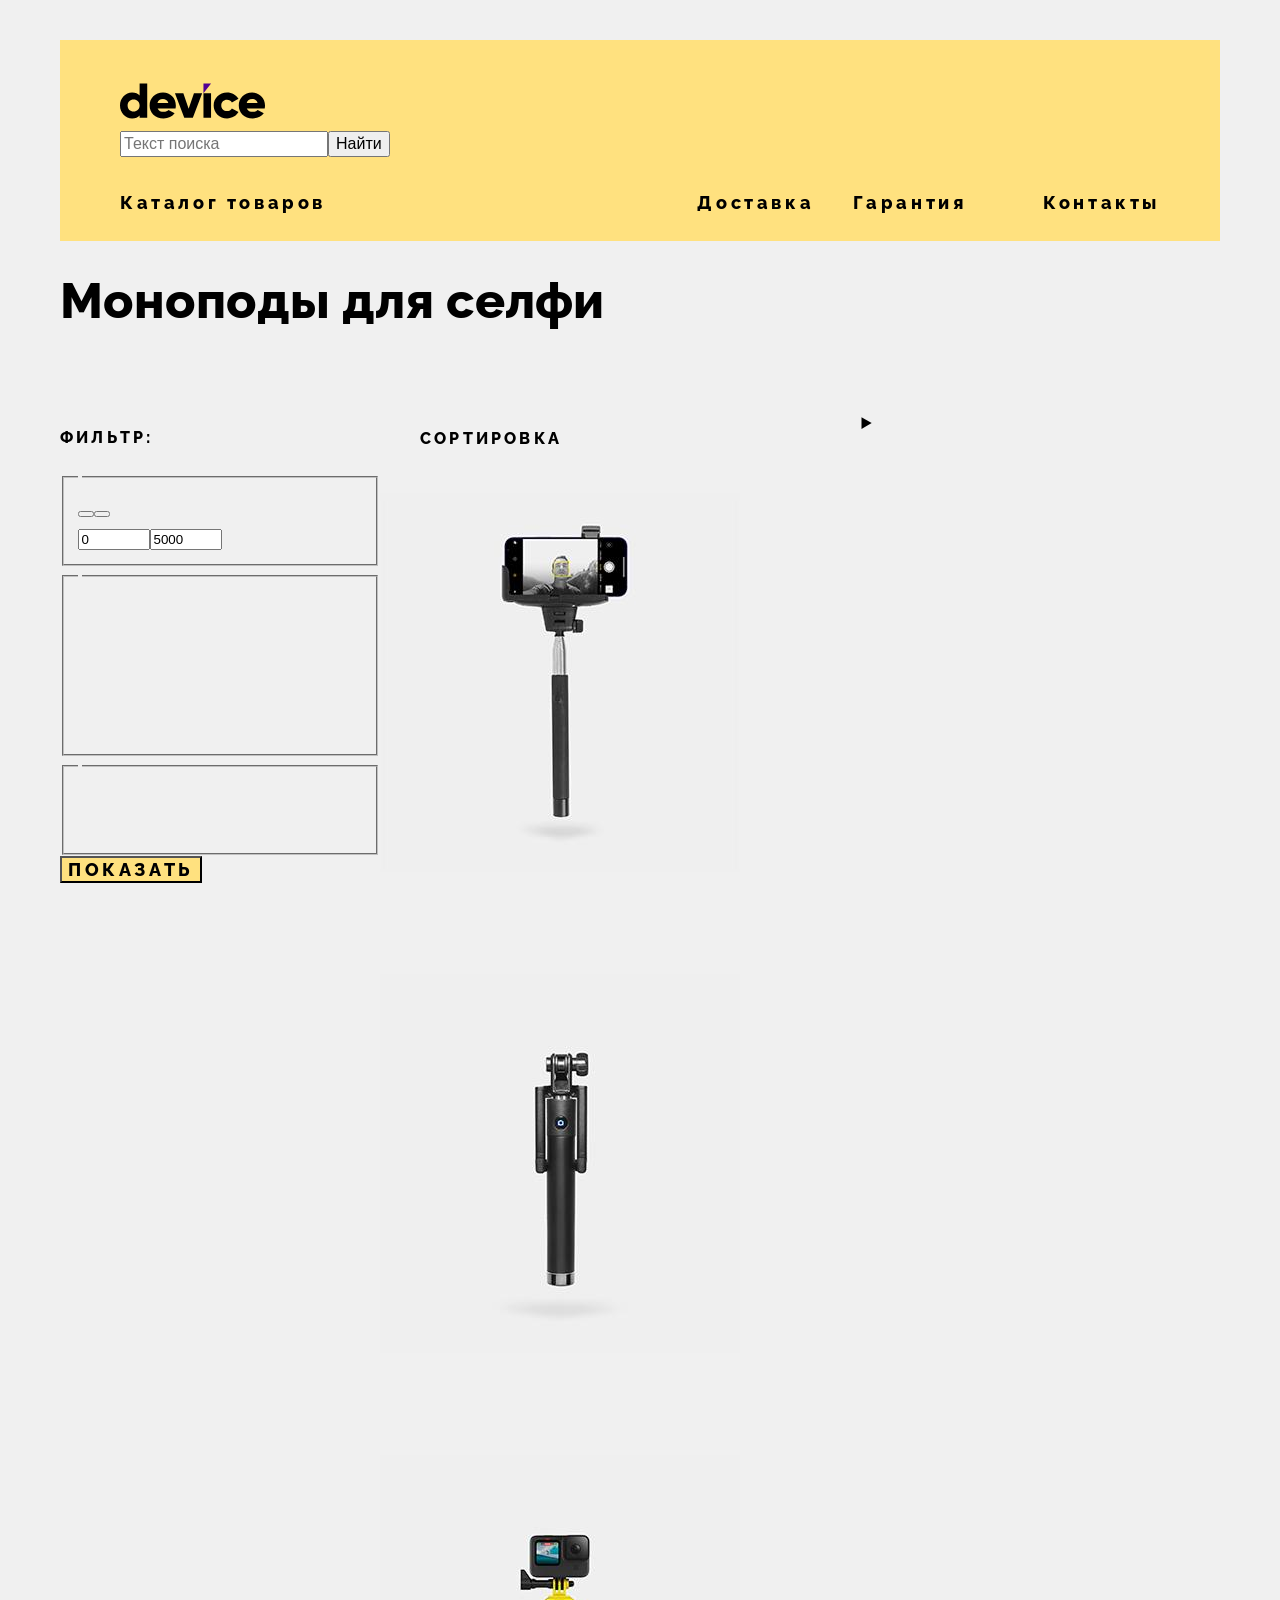
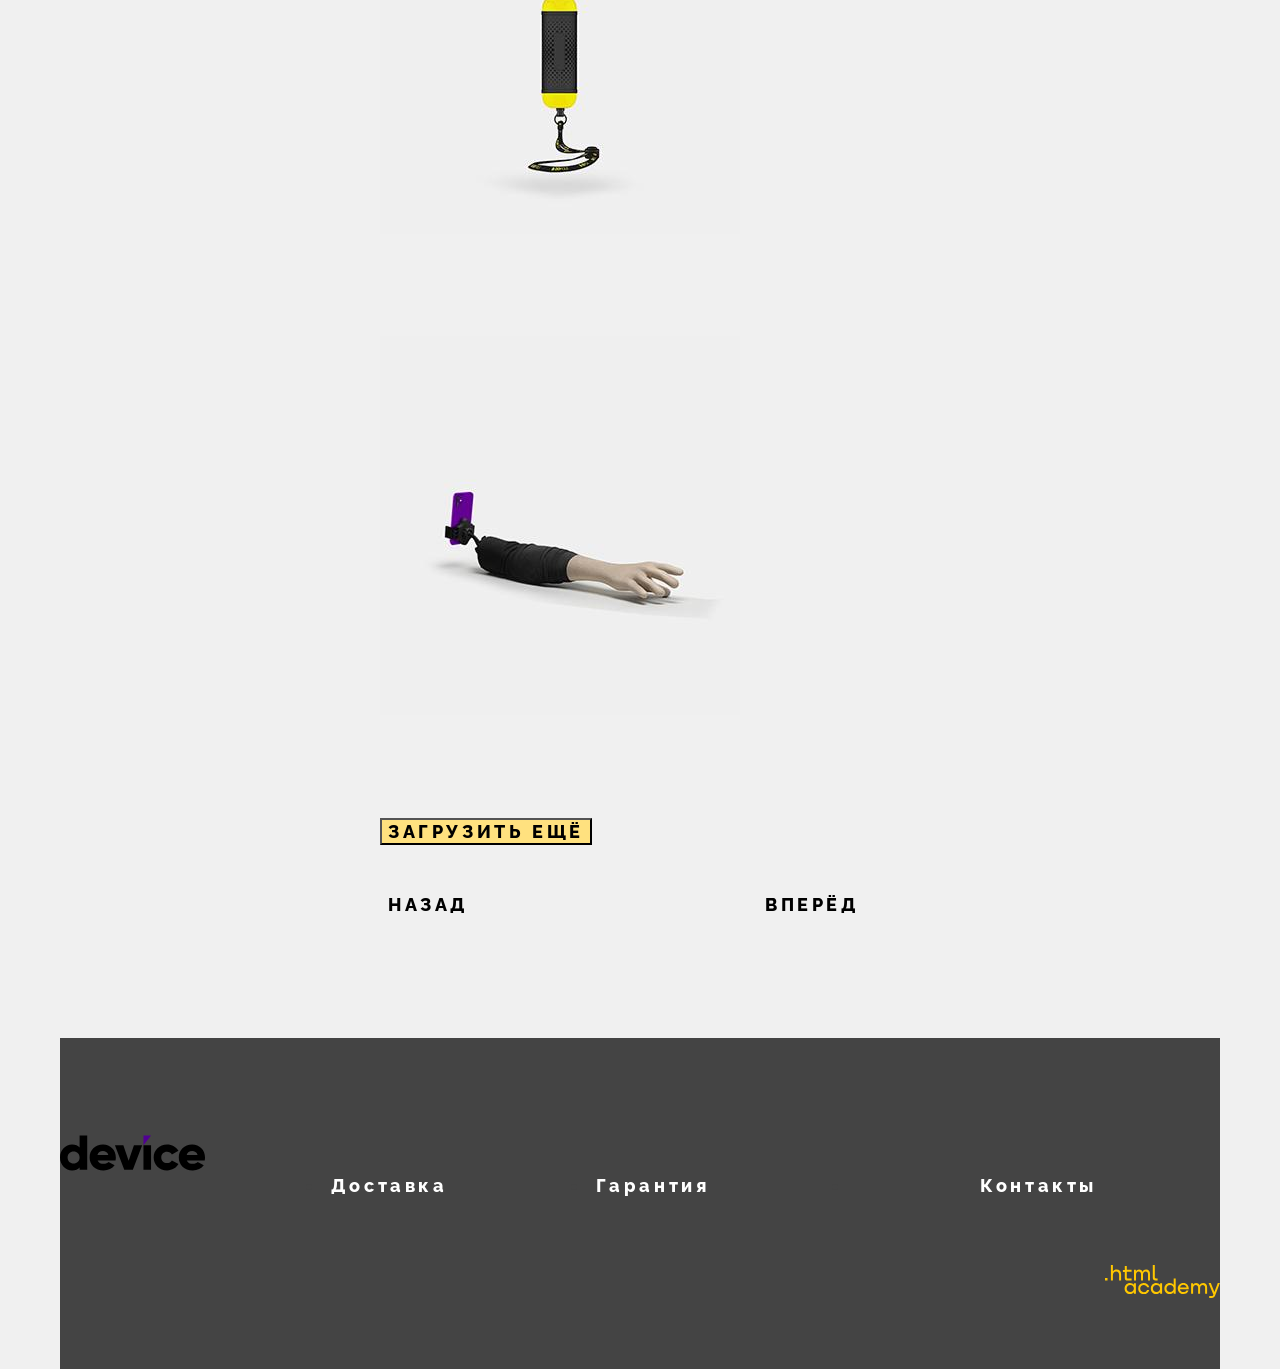
==== commit 0087f8af: "step: module5-task1" ====
--- a/catalog.html
+++ b/catalog.html
@@ -33,7 +33,7 @@
             <a href="#" class="user-navigation-link">Корзина</a>
           </li>
         </ul>
-      </div>>
+      </div>
       <nav>
         <ul class="site-menu">
           <li class="site-menu-item">
@@ -167,9 +167,10 @@
                 </form>
             </section>
     
-            <section class="catalog">
+            <section class="catalog-cards">
                 <h2 class="visually-hidden">Результаты поиска</h2>
-    
+
+              <div class="sort-wrapper">
                 <h3 class="filter-main-title">Сортировка</h3>
                 <details class="select">
                     <summary class="select-button">Популярные</summary>
@@ -199,7 +200,7 @@
                       </a>
                     </li>
                 </ul>
-    
+              </div>
                 <h3 class="visually-hidden">Список товаров</h3>
     
                 <ul class="product-list">
@@ -235,31 +236,34 @@
     
                 <div class="pagination">
                     <button class="button pagination-show-more" type="button">Загрузить ещё</button>
-                    <h3 class="visually-hidden">Список страниц</h3>
-    
-                    <ul class="pagination-list">
-                        <li class="pagination-item">
-                          <a class="pagination-link pagination-prev pagination-disabled">Назад</a>
-                        </li>
-                        <li class="pagination-item pagination-item-active">
-                          <a class="pagination-link">1</a>
-                        </li>
-                        <li class="pagination-item">
-                          <a class="pagination-link" href="#">2</a>
-                        </li>
-                        <li class="pagination-item">
-                          <a class="pagination-link" href="#">3</a>
-                        </li>
-                        <li class="pagination-item">
-                          <a class="pagination-link" href="#">...</a>
-                        </li>
-                        <li class="pagination-item">
-                          <a class="pagination-link" href="#">15</a>
-                        </li>
-                        <li class="pagination-item">
-                          <a class="pagination-link pagination-next" href="#">Вперёд</a>
-                        </li>
-                      </ul>
+
+                    <div class="pagination-nav">
+                      <h3 class="visually-hidden">Список страниц</h3>
+                      <ul class="pagination-list">
+                          <li class="pagination-item">
+                            <a class="pagination-link pagination-prev pagination-disabled">Назад</a>
+                          </li>
+                          <li class="pagination-item pagination-item-active">
+                            <a class="pagination-link">1</a>
+                          </li>
+                          <li class="pagination-item">
+                            <a class="pagination-link" href="#">2</a>
+                          </li>
+                          <li class="pagination-item">
+                            <a class="pagination-link" href="#">3</a>
+                          </li>
+                          <li class="pagination-item">
+                            <a class="pagination-link" href="#">...</a>
+                          </li>
+                          <li class="pagination-item">
+                            <a class="pagination-link" href="#">15</a>
+                          </li>
+                          <li class="pagination-item">
+                            <a class="pagination-link pagination-next" href="#">Вперёд</a>
+                          </li>
+                        </ul>
+                    </div>
+
                 </div>
             </section>
           </div>
@@ -268,7 +272,7 @@
 
     <footer class="page-footer">
           <a href="#" class="logo footer-logo"></a>
-          <img src="images/svg/logo.svg" width="145" height="36" alt="Логотип DEVICE">
+            <img src="images/svg/logo.svg" width="145" height="36" alt="Логотип DEVICE">
           </a>
   
           <div class="footer-content">
--- a/styles/styles.css
+++ b/styles/styles.css
@@ -42,6 +42,17 @@
   background-color: #f0f0f0;
 }
 
+.visually-hidden {
+  position: absolute;
+  width: 1px;
+  height: 1px;
+  margin: -1px;
+  padding: 0;
+  border: 0;
+  clip: rect(0 0 0 0);
+  overflow: hidden;
+}
+
 .page-main {
   flex-grow: 1;
 }
@@ -50,8 +61,7 @@
   color: #000000;
   background-color: #FFE17F;
 
-  font-family: "Raleway" sans-serif;
-  font-family: inherit;
+  font-family: "Raleway", sans-serif;
   font-size: 18px;
   letter-spacing: 3.6px;
   text-transform: uppercase;
@@ -68,6 +78,7 @@
 .nav-wrapper {
   width: 100%;
   display: flex;
+  margin-bottom: 30px;
 }
 
 .header-search-form {
@@ -89,10 +100,12 @@
 .user-navigation-list,
 .site-menu {
   display: flex;
+  flex-wrap: wrap;
   justify-content: space-between;
   flex-grow: 1;
   margin: 0;
   padding: 0;
+  list-style-type: none;
 }
 
 .user-navigation-item:first-child {
@@ -121,13 +134,19 @@
 
 /* Footer */
 .page-footer {
+  padding: 62px 0;
   display: flex;
   flex-direction: column;
   background-color: #444444;
 }
 
+.footer-logo {
+  margin-bottom: 35px;
+}
+
 .footer-content, .footer-social, .page-footer-social {
   display: flex;
+  justify-content: space-between;
 }
 
 .footer-menu, .page-footer-social {
@@ -145,6 +164,7 @@
 }
 
 .contacts-address {
+  max-width: 238px;
   text-decoration: none;
 }
 
@@ -156,6 +176,14 @@
   text-decoration: none;
 }
 
+.footer-social {
+  margin-top: 64px;
+}
+
+.social {
+  list-style-type: none;
+}
+
 /* Breadcrumbs */
 
 .breadcrumbs {
@@ -163,9 +191,11 @@
   margin: 0;
   padding: 0;
   font-size: 16px;
+  list-style-type: none;
 }
   
 .breadcrumbs-link {
+  margin-right: 36px;
   color: #000000;
   text-decoration: none;
 }
@@ -190,7 +220,31 @@
 
 /* Pagination */
 
+.pagination-nav {
+  display: flex;
+  align-items: center;
+  justify-content: space-between;
+  margin-top: 30px;
+}
+
+.pagination-list {
+  display: flex;
+  flex-wrap: wrap;
+  margin: 0;
+  padding: 0;
+
+  list-style: none;
+}
+
+
 .pagination-link {
+  display: flex;
+  align-items: center;
+  justify-content: center;
+  min-width: 40px;
+  height: 40px;
+  padding: 8px;
+
   color: #444444;
   
   font-size: 16px;
@@ -212,11 +266,15 @@
 .container {
   width: 1160px;
   margin: 0 auto;
+  padding-top: 35px;
+  padding-bottom: 35px;
 }
 
 /* Section */
 
 .section-title {
+  margin-top: 0;
+  margin-bottom: 29px;
   color: #000000;
 
   font-family: "Raleway", sans-serif;
@@ -225,69 +283,64 @@
 }
   
 .section-description {
-    font-size: 18px;
-    line-height: 30px;
-    font-style: normal;
+  margin-top: 0;
+  margin-bottom: 51px;
+  font-size: 18px;
+  line-height: 30px;
+  font-style: normal;
 }
 
 .section-description .contacts-phone {
-    color: inherit;
-    text-decoration: none;
+  color: inherit;
+  text-decoration: none;
 }
 
 /* Promo */
 
+.promo {
+  margin-bottom: 70px;
+}
+
 .slider-item {
   display: flex;
   justify-content: space-between;
 }
 
 .feature-item {
-    font-size: 16px;
-    line-height: 30px;
+  font-size: 16px;
+  line-height: 30px;
+}
+
+.feature {
+  display: flex;
 }
 
 .feature-item b {
-    color: #000000;
-
-    font-size: 36px;
-    line-height: 30px;
-}
-
-/* Catalog */
-
-.products-list {
-  margin: 0;
-  padding: 0;
-  display: flex;
-  justify-content: space-between;
-}
-
-.products-item {
-  width: 160px;
-  text-align: center;
-}
-
-.products-link {
-  color: #000000;
-
-  font-family: "Raleway", sans-serif;
-  line-height: 24px;
-  text-decoration: none;
+  margin-right: 20px;
+  color: #000000;
+
+  font-size: 36px;
+  line-height: 30px;
 }
 
 /* Advantages*/
 
 .advantages-wrapper {
   display: flex;
-
 }
 
 .advantages-tubs {
+  margin: 0;
+  padding: 0;
   width: 287px;
+  list-style-type: none;
 }
 
 /* Contacts */
+
+.contacts {
+  padding: 70px 0;
+}
 
 .contacts-wrapper {
   display: flex;
@@ -303,6 +356,7 @@
 }
 
 .delivery-info-button {
+  margin-bottom: 70px;
   color: #000000;
 
   font-family: "Raleway", sans-serif;
@@ -312,20 +366,43 @@
 }
 
 .delivery-list {
+  margin: 0;
+  margin-bottom: 30px;
+  padding: 0;
   font-weight: 700;
   line-height: 20px;
   letter-spacing: -0.36px;
+  list-style-type: none;
 }
 
 .contacts-subtitle {
+  margin: 0;
+  margin-bottom: 15px;
+  padding: 0;
   font-weight: 700;
   font-size: 24px;
   line-height: 30px;
 }
 
+.contacts-address-text {
+  margin: 0;
+}
+
+.contacts-schedule {
+  margin: 0;
+  margin-bottom: 30px;
+  padding: 0;
+  list-style-type: none;
+}
+
 /* Subscribe */
 
+.subscribe {
+  padding: 64px 0 56px;
+}
+
 .subscribe-text {
+  margin: 0;
   text-shadow: 
   1px 1px 0 #000000,
   -1px 1px 0 #000000,
@@ -338,6 +415,7 @@
 
 .filter {
   width: 320px;
+  padding-top: 25px;
 }
 
 .filter-main-title {
@@ -356,9 +434,24 @@
   line-height: 20px;
 }
 
+.filter-list {
+  margin: 0;
+  padding: 0;
+  list-style-type: none;
+}
+
 /* Catalog */
 
 .catalog {
+  margin-bottom: 70px;
+}
+
+.products-title {
+  margin: 0;
+}
+
+.catalog-cards {
+  margin-bottom: 70px;
   width: 840px;
   color: #000000;
 }
@@ -367,7 +460,60 @@
   display: flex;
 }
 
+.products-list {
+  margin: 0;
+  padding: 0;
+  display: flex;
+  justify-content: space-between;
+  list-style-type: none;
+}
+
+.products-item {
+  width: 160px;
+}
+
+.products-img-wrapper {
+  display: flex;
+  margin-bottom: 32px;
+  height: 160px;
+  background-color: #FFE17F;
+  justify-content: center;
+  align-items: center;
+}
+
+.product-monopod {
+  align-items: flex-end;
+}
+
+.products-link {
+  color: #000000;
+
+  font-family: "Raleway", sans-serif;
+  letter-spacing: -0.36px;
+  line-height: 24px;
+  text-decoration: none;
+}
+
 /* Card */
+
+.sort-wrapper {
+  padding: 23px 40px;
+  display: flex;
+  justify-content: space-between;
+}
+
+.view {
+  margin: 0;
+  padding: 0;
+  list-style-type: none;
+  display: flex;
+}
+
+.product-list {
+  margin: 0;
+  padding: 0;
+  list-style-type: none;
+}
 
 .product-card-title {
   font-weight: 700;
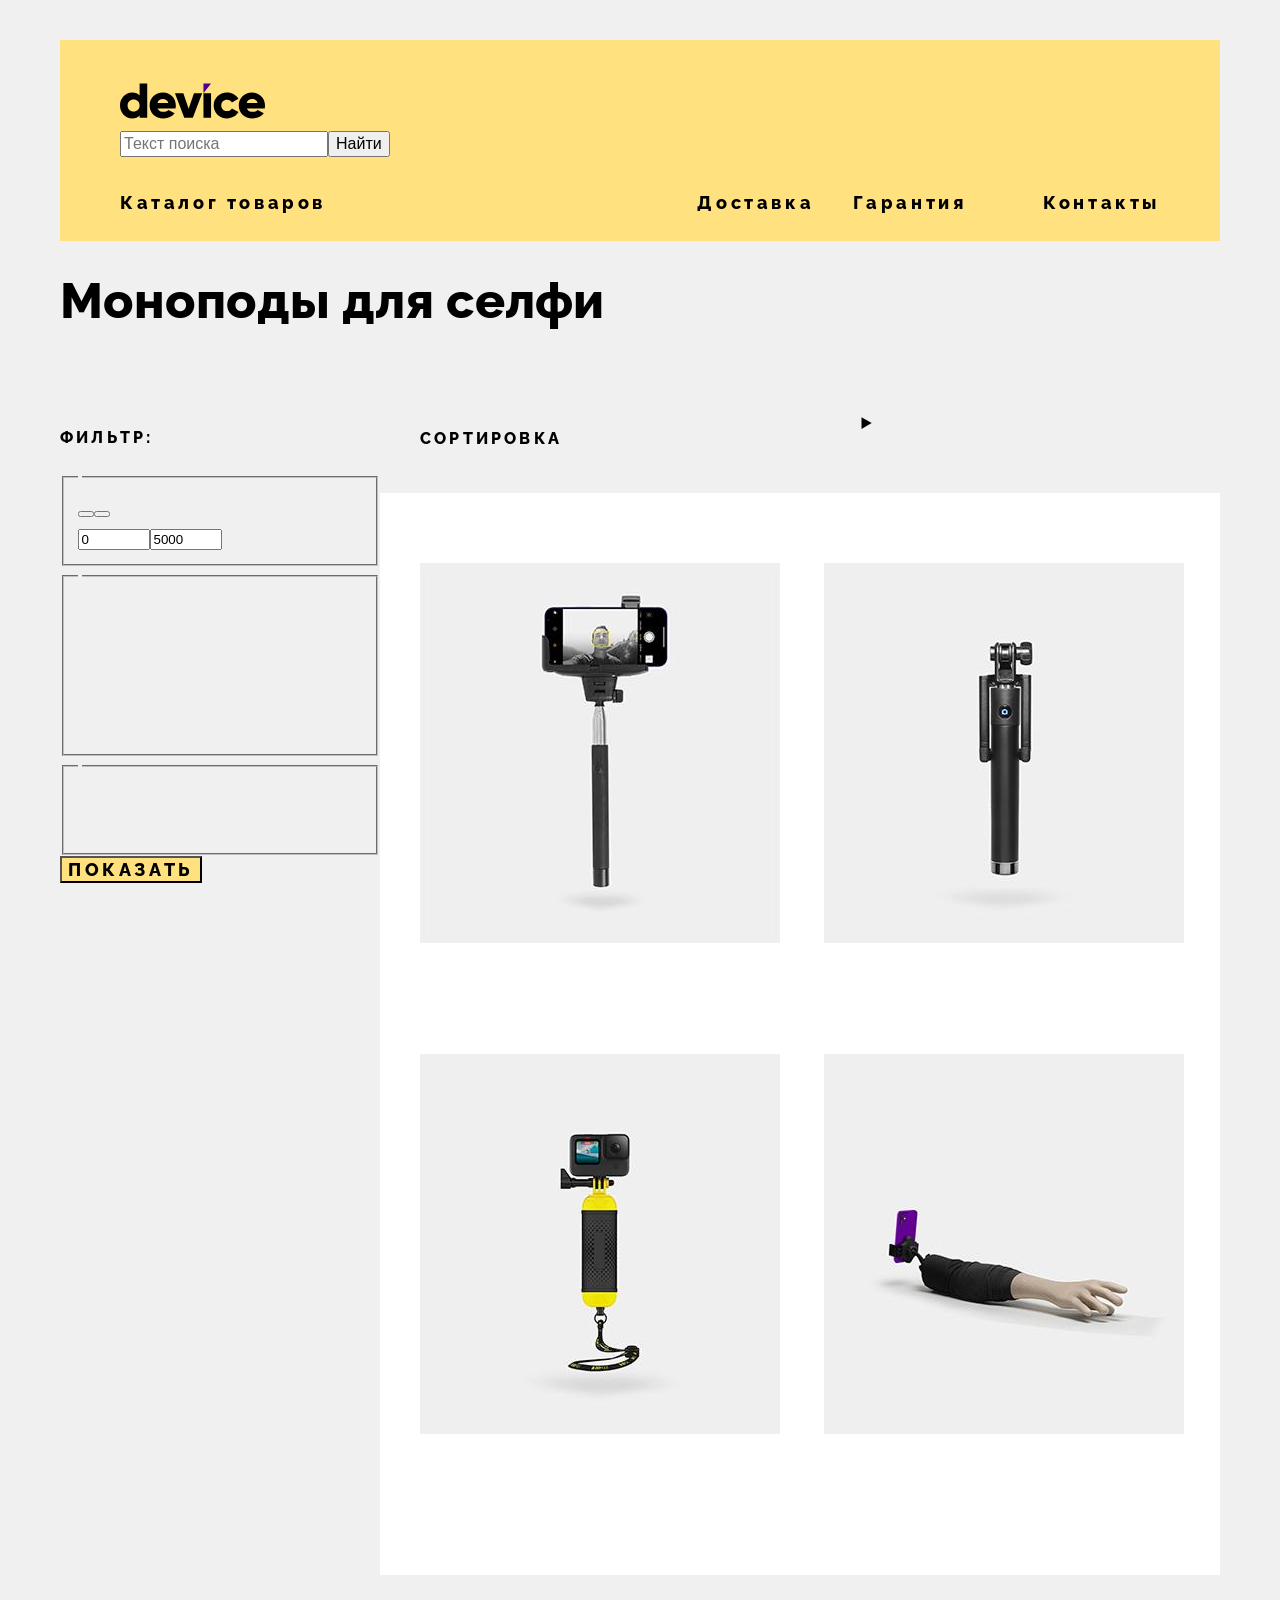
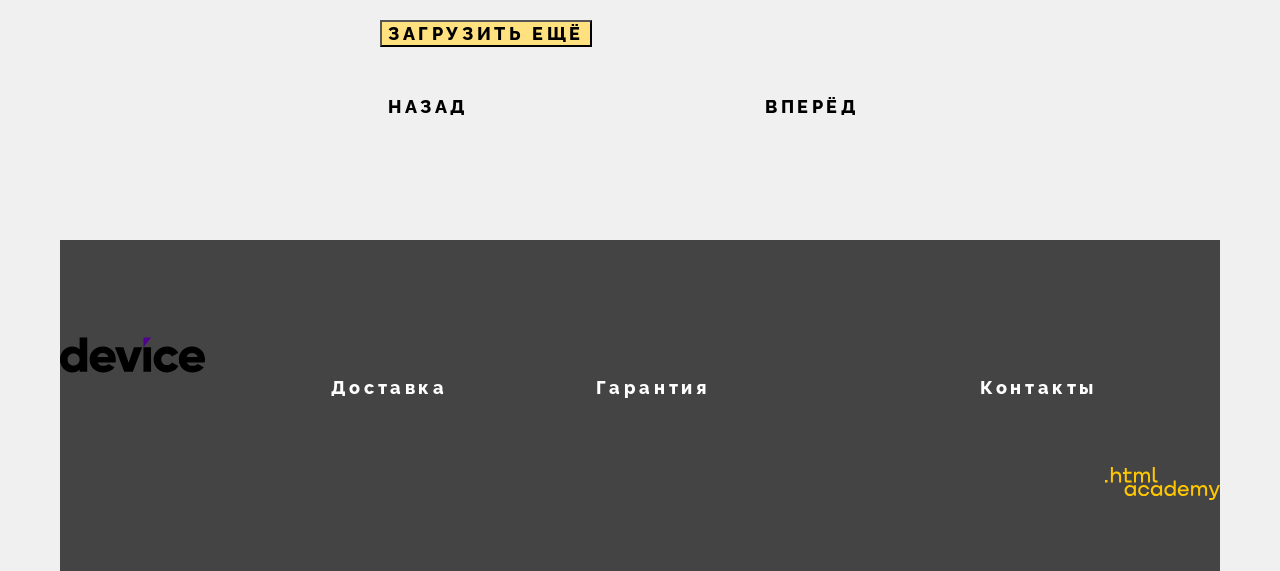
==== commit 18433b49: "module6" ====
--- a/catalog.html
+++ b/catalog.html
@@ -11,7 +11,7 @@
       <a class="logo header-logo" href="index.html">
         <img src="images/svg/logo.svg" width="145" height="36" alt="Логотип DEVICE">
       </a>
-  
+
       <div class="nav-wrapper">
         <form class="header-search-form" action="https://echo.htmlacademy.ru/" method="post">
           <label class="search-field field">
@@ -20,7 +20,7 @@
           </label>
           <button class="search-button">Найти</button>
         </form>
-        
+
         <ul class="user-navigation-list">
           <li class="user-navigation-item">
             <a href="#" class="user-navigation-link">Войти</a>
@@ -55,7 +55,7 @@
     <main class="page-main">
         <div class="container">
           <h1 class="section-title">Моноподы для селфи</h1>
-  
+
           <ul class="breadcrumbs">
             <li class="breadcrumbs-item">
               <a class="breadcrumbs-link" href="index.html">Главная</a>
@@ -71,11 +71,11 @@
           <div class="catalog-wrapper">
             <section class="filter">
                 <h2 class="filter-main-title">фильтр:</h2>
-    
+
                 <form class="filter-form" action="https://echo.htmlacademy.ru/" method="get">
                     <fieldset class="filter-fieldset">
                       <legend class="filter-title">Стоимость</legend>
-    
+
                       <div class="range">
                           <div class="range-slider slider">
                             <div class="slider-bar">
@@ -87,22 +87,22 @@
                                 </button>
                             </div>
                           </div>
-                      
+
                           <label class="range-field">
                             <span class="range-title">от</span>
                             <input class="catalog-filter-input" type="number" name="price-from" value="0" min="0" max="10000" step="100"> ₽
                           </label>
-                      
+
                           <label class="range-field">
                             <span class="range-title">до</span>
                             <input class="catalog-filter-input" type="number" name="price-to" value="5000" min="0" max="10000" step="100"> ₽
                           </label>
                       </div>
                     </fieldset>
-        
+
                     <fieldset class="filter-fieldset">
                       <legend class="filter-title">Цвет</legend>
-    
+
                       <ul class="filter-list">
                         <li class="filter-item">
                           <label class="control">
@@ -141,10 +141,10 @@
                         </li>
                       </ul>
                     </fieldset>
-        
+
                     <fieldset class="filter-fieldset">
                       <legend class="filter-title">Bluetooth</legend>
-    
+
                       <ul class="filter-list">
                         <li class="filter-item">
                           <label class="control">
@@ -162,11 +162,11 @@
                         </li>
                       </ul>
                     </fieldset>
-    
+
                     <button class="button" type="submit">Показать</button>
                 </form>
             </section>
-    
+
             <section class="catalog-cards">
                 <h2 class="visually-hidden">Результаты поиска</h2>
 
@@ -174,7 +174,7 @@
                 <h3 class="filter-main-title">Сортировка</h3>
                 <details class="select">
                     <summary class="select-button">Популярные</summary>
-    
+
                     <ul class="select-menu">
                         <li class="select-item select-item-active">
                           <a class="select-option" href="#"></a>
@@ -187,7 +187,7 @@
                         </li>
                       </ul>
                 </details>
-    
+
                 <ul class="view">
                     <li class="view-item view-item-active">
                       <a class="view-link">
@@ -202,38 +202,46 @@
                 </ul>
               </div>
                 <h3 class="visually-hidden">Список товаров</h3>
-    
+
                 <ul class="product-list">
                     <li class="product-card">
                       <a class="product-card-link" href="product.html">
-                        <img class="product-card-image" src="images/product-1.jpg" width="360" height="380" alt="">
-                        <h3 class="product-card-title">Любительская селфи-палка</h3>
-                        <span class="product-card-price">500 ₽</span>
+                        <img class="product-card-image" src="images/product-1.jpg" width="360" height="380" alt="Любительская селфи-палка">
+                        <div class="product-card-description">
+                          <h3 class="product-card-title">Любительская селфи-палка</h3>
+                          <span class="product-card-price">500 ₽</span>
+                        </div>
                       </a>
                     </li>
                     <li class="product-card">
                         <a class="product-card-link" href="product.html">
-                          <img class="product-card-image" src="images/product-2.jpg" width="360" height="380" alt="">
-                          <h3 class="product-card-title">Профессиональная селфи-палка</h3>
-                          <span class="product-card-price">1500 ₽</span>
+                          <img class="product-card-image" src="images/product-2.jpg" width="360" height="380" alt="Профессиональная селфи-палка">
+                          <div class="product-card-description">
+                            <h3 class="product-card-title">Профессиональная селфи-палка</h3>
+                            <span class="product-card-price">1500 ₽</span>
+                          </div>
                         </a>
                     </li>
                     <li class="product-card">
                       <a class="product-card-link" href="product.html">
-                        <img class="product-card-image" src="images/product-3.jpg" width="360" height="380"  alt="">
-                        <h3 class="product-card-title">Непотопляемаяселфи-палка</h3>
-                        <span class="product-card-price">2500 ₽</span>
+                        <img class="product-card-image" src="images/product-3.jpg" width="360" height="380"  alt="Непотопляемаяселфи-палка">
+                        <div class="product-card-description">
+                          <h3 class="product-card-title">Непотопляемая селфи-палка</h3>
+                          <span class="product-card-price">2500 ₽</span>
+                        </div>
                       </a>
                     </li>
                     <li class="product-card">
                         <a class="product-card-link" href="product.html">
-                          <img class="product-card-image" src="images/product-4.jpg" width="360" height="380"  alt="">
-                          <h3 class="product-card-title">Селфи-палка «Следуй за мной»</h3>
-                          <span class="product-card-price">1500 ₽</span>
+                          <img class="product-card-image" src="images/product-4.jpg" width="360" height="380"  alt="Селфи-палка «Следуй за мной»">
+                          <div class="product-card-description">
+                            <h3 class="product-card-title">Селфи-палка «Следуй за мной»</h3>
+                            <span class="product-card-price">1500 ₽</span>
+                          </div>
                         </a>
                     </li>
                 </ul>
-    
+
                 <div class="pagination">
                     <button class="button pagination-show-more" type="button">Загрузить ещё</button>
 
@@ -263,7 +271,6 @@
                           </li>
                         </ul>
                     </div>
-
                 </div>
             </section>
           </div>
@@ -274,12 +281,12 @@
           <a href="#" class="logo footer-logo"></a>
             <img src="images/svg/logo.svg" width="145" height="36" alt="Логотип DEVICE">
           </a>
-  
+
           <div class="footer-content">
             <address class="contacts-address">
               <p class="contacts-address-text">Санкт-Петербург, набережная реки Карповки, 5, литера П.</p>
             </address>
-  
+
             <ul class="footer-menu"></ul>
               <li class="footer-menu-item">
                 <a class="footer-menu-link" href="delivery.html">Доставка</a>
@@ -291,12 +298,12 @@
                 <a class="footer-menu-link" href="contacts.html">Контакты</a>
               </li>
             </ul>
-  
+
             <address class="contacts-address">
               <a class="contacts-phone" href="tel:88128121212">Тел.: +7 (812) 812-12-12</a>
             </address>
           </div>
-          
+
           <div class="footer-social">
             <ul class="page-footer-social social">
               <li class="social-item">
@@ -321,4 +328,4 @@
           </div>
       </footer>
 </body>
-</html>+</html>
--- a/styles/styles.css
+++ b/styles/styles.css
@@ -157,7 +157,7 @@
 .contacts-address,
 .contacts-phone {
   color: #ffffff;
-  
+
   font-size: 16px;
   font-style: normal;
   line-height: 29px;
@@ -193,7 +193,7 @@
   font-size: 16px;
   list-style-type: none;
 }
-  
+
 .breadcrumbs-link {
   margin-right: 36px;
   color: #000000;
@@ -246,7 +246,7 @@
   padding: 8px;
 
   color: #444444;
-  
+
   font-size: 16px;
   line-height: 20px;
   text-decoration: none;
@@ -281,7 +281,7 @@
   font-size: 50px;
   line-height: 50px;
 }
-  
+
 .section-description {
   margin-top: 0;
   margin-bottom: 51px;
@@ -403,7 +403,7 @@
 
 .subscribe-text {
   margin: 0;
-  text-shadow: 
+  text-shadow:
   1px 1px 0 #000000,
   -1px 1px 0 #000000,
   1px -1px 0 #000000,
@@ -440,6 +440,14 @@
   list-style-type: none;
 }
 
+.products-list {
+  margin: 0;
+  padding: 0;
+  display: flex;
+  justify-content: space-between;
+  list-style-type: none;
+}
+
 /* Catalog */
 
 .catalog {
@@ -460,12 +468,15 @@
   display: flex;
 }
 
-.products-list {
-  margin: 0;
-  padding: 0;
-  display: flex;
-  justify-content: space-between;
-  list-style-type: none;
+.product-list {
+  margin: 0;
+  margin-bottom: 44px;
+  padding: 70px 40px;
+  display: grid;
+  grid-template-columns: repeat(2, 360px);
+  gap: 40px 44px;
+  list-style-type: none;
+  background-color: #ffffff;
 }
 
 .products-item {
@@ -487,7 +498,6 @@
 
 .products-link {
   color: #000000;
-
   font-family: "Raleway", sans-serif;
   letter-spacing: -0.36px;
   line-height: 24px;
@@ -509,24 +519,26 @@
   display: flex;
 }
 
-.product-list {
-  margin: 0;
-  padding: 0;
-  list-style-type: none;
+.product-card-link {
+  color: #000000;
+  text-decoration: none;
+}
+
+.product-card-description {
+  margin-top: 32px;
+  display: flex;
+  justify-content: space-between;
+  align-items: start;
 }
 
 .product-card-title {
+  margin: 0;
   font-weight: 700;
   line-height: 20px;
-}
-  
-  .product-card-link{
-    color: #000000;
-  
-    text-decoration: none;
-  }
-  
-  .product-card-price {
-    color: #444444;
-    letter-spacing: -0,36px;
-  }+  max-width: 226px;
+}
+
+.product-card-price {
+  color: #444444;
+  letter-spacing: -0,36px;
+}
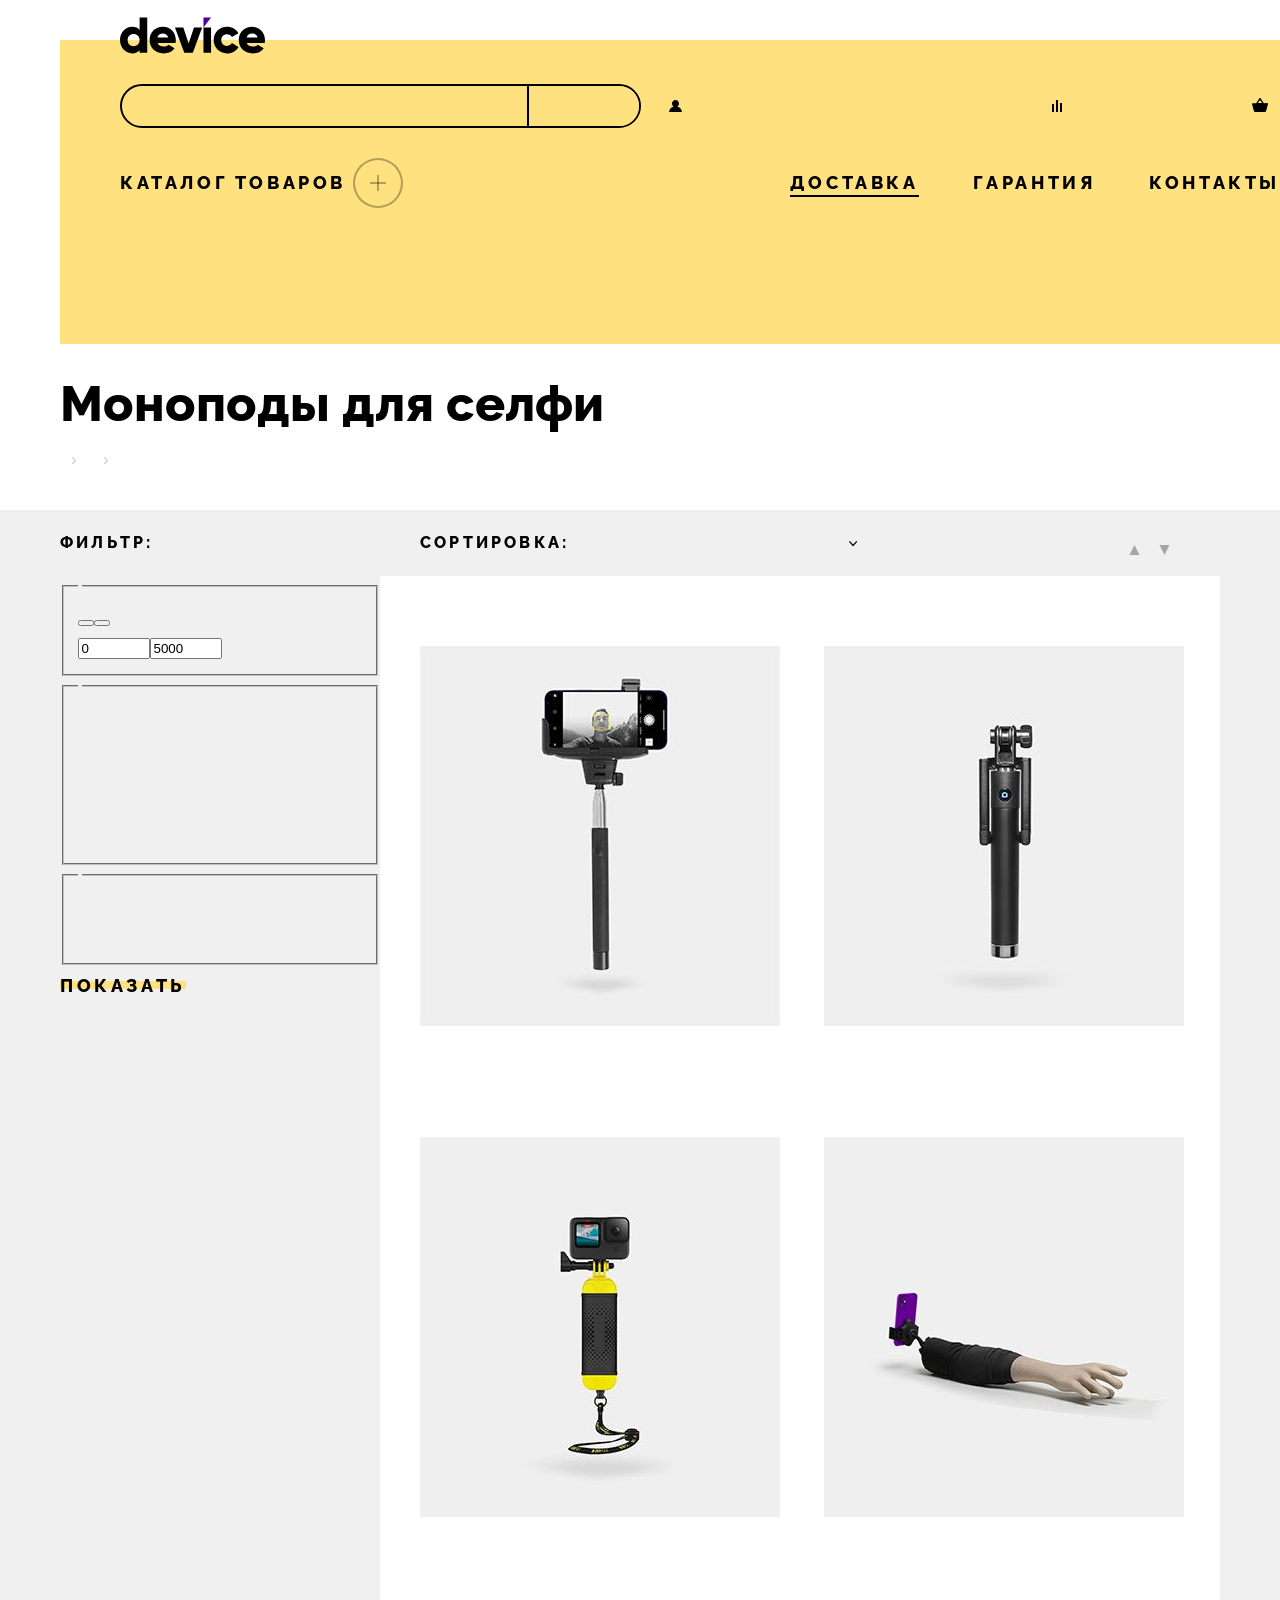
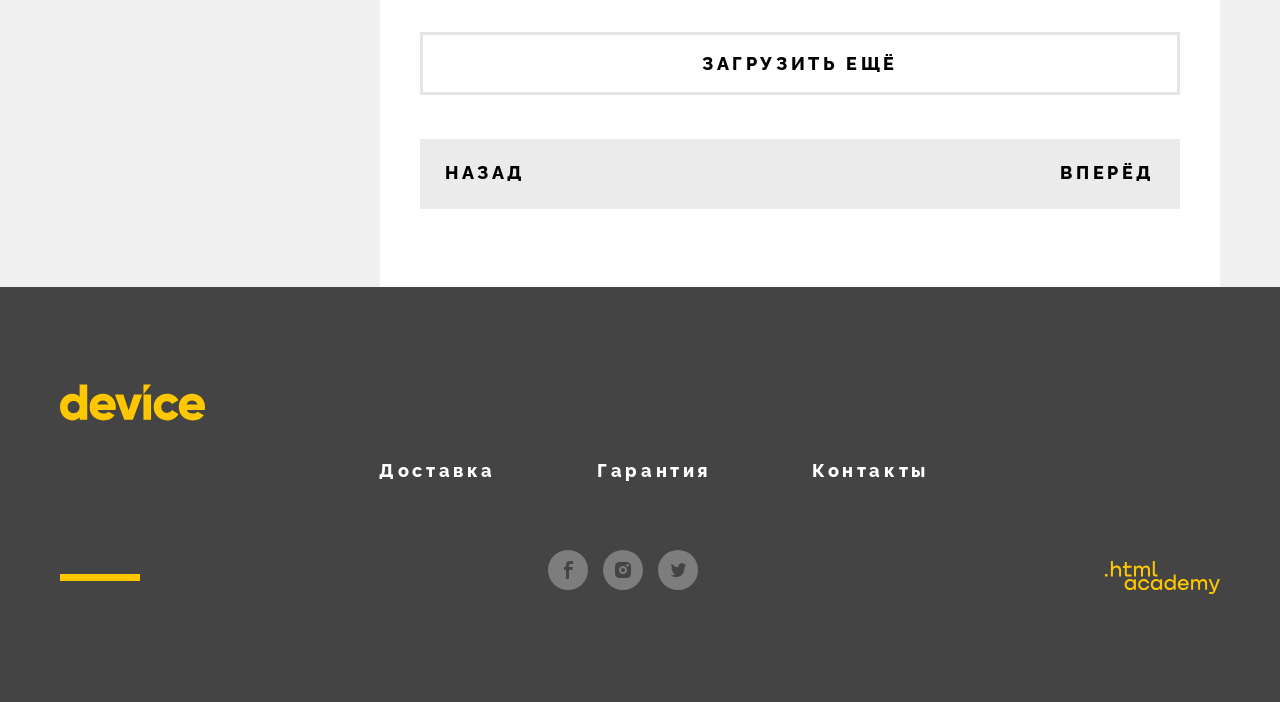
==== commit a269235e: "module7" ====
--- a/catalog.html
+++ b/catalog.html
@@ -7,250 +7,302 @@
     <link rel="stylesheet" href="styles/styles.css">
 </head>
 <body>
-    <header class="page-header">
-      <a class="logo header-logo" href="index.html">
-        <img src="images/svg/logo.svg" width="145" height="36" alt="Логотип DEVICE">
-      </a>
-
-      <div class="nav-wrapper">
-        <form class="header-search-form" action="https://echo.htmlacademy.ru/" method="post">
-          <label class="search-field field">
-            <span class="vissually-hidden">Поиск</span>
-            <input class="header-field-input" type="text" placeholder="Текст поиска">
-          </label>
-          <button class="search-button">Найти</button>
-        </form>
-
-        <ul class="user-navigation-list">
-          <li class="user-navigation-item">
-            <a href="#" class="user-navigation-link">Войти</a>
+    <header class="page-header catalog-head">
+      <div class="container">
+        <a class="logo header-logo" href="#" >
+          <svg xmlns="http://www.w3.org/2000/svg" width="145" height="37" fill="none">
+            <path fill="#000" d="M27.22.39v35.3h-7.6v-2.4c-1.7 1.9-4.1 3.1-7.51 3.1C5.5 36.39 0 30.59 0 23.09c0-7.5 5.5-13.3 12.1-13.3 3.41 0 5.91 1.2 7.51 3.1V.39h7.6Zm-7.6 22.7c0-3.8-2.5-6.2-6.01-6.2-3.5 0-6 2.4-6 6.2 0 3.8 2.5 6.2 6 6.2 3.5-.1 6-2.4 6-6.2ZM43.73 29.59c2.1 0 3.8-.8 4.8-1.9l6.1 3.5c-2.5 3.4-6.2 5.2-11 5.2-8.6 0-14.01-5.8-14.01-13.3 0-7.5 5.4-13.3 13.4-13.3 7.41 0 12.82 5.7 12.82 13.3 0 1.1-.1 2.1-.3 3H37.63c1 2.6 3.3 3.5 6.1 3.5Zm4.6-9.1c-.8-2.9-3.1-4-5.4-4-2.9 0-4.8 1.4-5.5 4h10.9ZM82.16 10.49l-9.31 25.2h-8.6l-9.31-25.2h8.4l5.3 16 5.31-16h8.2ZM83.46 10.49h7.6v25.2h-7.6v-25.2ZM93.67 23.09c0-7.5 5.7-13.3 13.4-13.3 4.9 0 9.21 2.6 11.41 6.5l-6.6 3.8c-.9-1.8-2.7-2.8-4.9-2.8-3.3 0-5.71 2.4-5.71 5.8 0 3.5 2.4 5.8 5.7 5.8 2.2 0 4.1-1.1 4.9-2.8l6.61 3.8c-2.1 3.9-6.4 6.5-11.4 6.5-7.71 0-13.41-5.8-13.41-13.3ZM132.9 29.59c2.1 0 3.8-.8 4.8-1.9l6.1 3.5c-2.5 3.4-6.2 5.2-11 5.2-8.61 0-14.02-5.8-14.02-13.3 0-7.5 5.5-13.3 13.41-13.3 7.4 0 12.81 5.7 12.81 13.3 0 1.1-.1 2.1-.3 3h-17.91c1 2.6 3.3 3.5 6.1 3.5Zm4.7-9.1c-.8-2.9-3.1-4-5.4-4-2.91 0-4.81 1.4-5.51 4h10.9Z"/>
+            <path fill="#510094" d="M83.46.39v10.1l7.6-10.1h-7.6Z"/>
+          </svg>
+        </a>
+
+        <div class="nav-wrapper">
+          <form class="header-search-form" action="https://echo.htmlacademy.ru/" method="post">
+            <label class="search-field field">
+              <span class="visually-hidden">Поиск</span>
+              <input class="header-field-input" type="text" placeholder="Текст поиска">
+            </label>
+            <button class="search-button">Найти</button>
+          </form>
+
+            <ul class="user-navigation-list">
+              <li class="user-navigation-item">
+                <a href="#" class="user-navigation-link">
+                  <svg class="navigation-icon" width="15" height="12" viewBox="0 0 15 12" fill="none" xmlns="http://www.w3.org/2000/svg" aria-hidden="true" focusable="false">
+                    <g clip-path="url(#clip0_84559_894)">
+                      <path d="M1 12H14C13.8 9.4 11.9 7.2 9.3 6.5C10.3 5.9 11 4.8 11 3.5C11 1.6 9.4 0 7.5 0C5.6 0 4 1.6 4 3.5C4 4.8 4.7 5.9 5.7 6.5C3.1 7.2 1.2 9.4 1 12Z" fill="black"/>
+                    </g>
+                    <defs>
+                      <clipPath id="clip0_84559_894">
+                        <rect width="15" height="12" fill="white"/>
+                      </clipPath>
+                    </defs>
+                  </svg>
+                  Коля Петухов
+                </a>
+              </li>
+              <li class="user-navigation-item authorize">
+                <a href="#" class="user-navigation-link">
+                  Выйти
+                </a>
+              </li>
+              <li class="user-navigation-item">
+                <a href="#" class="user-navigation-link">
+                  <svg class="navigation-icon" width="10" height="12" viewBox="0 0 10 12" fill="none" xmlns="http://www.w3.org/2000/svg" aria-hidden="true" focusable="false">
+                    <g clip-path="url(#clip0_84559_899)">
+                      <path d="M6 0H4V12H6V0Z" fill="black"/>
+                      <path d="M2 4H0V12H2V4Z" fill="black"/>
+                      <path d="M10 3H8V12H10V3Z" fill="black"/>
+                    </g>
+                    <defs>
+                      <clipPath id="clip0_84559_899">
+                        <rect width="10" height="12" fill="white"/>
+                      </clipPath>
+                    </defs>
+                  </svg>
+                  Сравнить
+                </a>
+              </li>
+              <li class="user-navigation-item">
+                <span class="basket-counter">2</span>
+                <a href="#" class="user-navigation-link">
+                  <svg class="navigation-icon" width="16" height="14" viewBox="0 0 16 14" fill="none" xmlns="http://www.w3.org/2000/svg">
+                    <g clip-path="url(#clip0_84559_905)">
+                      <path d="M15.3 5L11.8 5.2L8.6 0.3C8.5 0.1 8.2 0 8 0C7.8 0 7.5 0.1 7.4 0.3L4.2 5.2H0.7C0.3 5.2 0 5.5 0 5.9C0 6 0 6 0 6.1L1.9 12.9C2.1 13.6 2.6 14 3.3 14H12.7C13.4 14 13.9 13.6 14.1 12.9L16 6C16 5.9 16 5.9 16 5.8C16 5.4 15.7 5 15.3 5ZM8 1.9L10.2 5.1H5.9L8 1.9Z" fill="black"/>
+                    </g>
+                    <defs>
+                      <clipPath id="clip0_84559_905">
+                        <rect width="16" height="14" fill="white"/>
+                      </clipPath>
+                    </defs>
+                  </svg>
+                  Корзина
+                </a>
+              </li>
+            </ul>
+        </div>
+        <nav>
+          <ul class="site-menu">
+            <li class="site-menu-item">
+              <a href="catalog.html" class="site-menu-link">Каталог товаров</a>
+              <button class="site-menu-catalog-button"></button>
+            </li>
+            <li class="site-menu-item">
+              <a href="delivery.html" class="site-menu-link site-menu-link-active">Доставка</a>
+            </li>
+            <li class="site-menu-item">
+              <a href="guarantee.html" class="site-menu-link">Гарантия</a>
+            </li>
+            <li class="site-menu-item">
+              <a href="contacts.html" class="site-menu-link">Контакты</a>
+            </li>
+          </ul>
+        </nav>
+      </div>
+    </header>
+
+    <main class="page-main">
+      <div class="container">
+        <h1 class="section-title catalog-title">Моноподы для селфи</h1>
+
+        <ul class="breadcrumbs">
+          <li class="breadcrumbs-item">
+            <a class="breadcrumbs-link" href="index.html">Главная</a>
           </li>
-          <li class="user-navigation-item">
-            <a href="#" class="user-navigation-link">Сравнить</a>
+          <li class="breadcrumbs-item">
+            <a class="breadcrumbs-link">Каталог товаров</a>
           </li>
-          <li class="user-navigation-item">
-            <span class="busket-counter">2</span>
-            <a href="#" class="user-navigation-link">Корзина</a>
+          <li class="breadcrumbs-item">
+            <a class="breadcrumbs-link">Моноподы для селфи</a>
           </li>
         </ul>
       </div>
-      <nav>
-        <ul class="site-menu">
-          <li class="site-menu-item">
-            <a href="catalog.html" class="site-menu-link">Каталог товаров</a>
-          </li>
-          <li class="site-menu-item">
-            <a href="delivery.html" class="site-menu-link">Доставка</a>
-          </li>
-          <li class="site-menu-item">
-            <a href="guarantee.html" class="site-menu-link">Гарантия</a>
-          </li>
-          <li class="site-menu-item"></li>
-            <a href="contacts.html" class="site-menu-link site-menu-link-current">Контакты</a>
-          </li>
-        </ul>
-      </nav>
-    </header>
-
-    <main class="page-main">
+
+      <div class="catalog-wrapper">
         <div class="container">
-          <h1 class="section-title">Моноподы для селфи</h1>
-
-          <ul class="breadcrumbs">
-            <li class="breadcrumbs-item">
-              <a class="breadcrumbs-link" href="index.html">Главная</a>
-            </li>
-            <li class="breadcrumbs-item">
-              <a class="breadcrumbs-link">Каталог товаров</a>
-            </li>
-            <li class="breadcrumbs-item">
-              <a class="breadcrumbs-link">Моноподы для селфи</a>
-            </li>
-          </ul>
-
-          <div class="catalog-wrapper">
+          <div class="catalog-content-wrapper">
             <section class="filter">
-                <h2 class="filter-main-title">фильтр:</h2>
-
-                <form class="filter-form" action="https://echo.htmlacademy.ru/" method="get">
-                    <fieldset class="filter-fieldset">
-                      <legend class="filter-title">Стоимость</legend>
-
-                      <div class="range">
-                          <div class="range-slider slider">
-                            <div class="slider-bar">
-                                <button class="slider-thumb" type="button">
-                                  <span class="visually-hidden">Изменить минимальную цену.</span>
-                                </button>
-                                <button class="slider-thumb" type="button">
-                                  <span class="visually-hidden">Изменить максимальную цену.</span>
-                                </button>
-                            </div>
+              <h2 class="filter-main-title">фильтр:</h2>
+
+              <form class="filter-form" action="https://echo.htmlacademy.ru/" method="get">
+                  <fieldset class="filter-fieldset">
+                    <legend class="filter-title">Стоимость</legend>
+
+                    <div class="range">
+                        <div class="range-slider slider">
+                          <div class="slider-bar">
+                              <button class="slider-thumb" type="button">
+                                <span class="visually-hidden">Изменить минимальную цену.</span>
+                              </button>
+                              <button class="slider-thumb" type="button">
+                                <span class="visually-hidden">Изменить максимальную цену.</span>
+                              </button>
                           </div>
-
-                          <label class="range-field">
-                            <span class="range-title">от</span>
-                            <input class="catalog-filter-input" type="number" name="price-from" value="0" min="0" max="10000" step="100"> ₽
-                          </label>
-
-                          <label class="range-field">
-                            <span class="range-title">до</span>
-                            <input class="catalog-filter-input" type="number" name="price-to" value="5000" min="0" max="10000" step="100"> ₽
-                          </label>
-                      </div>
-                    </fieldset>
-
-                    <fieldset class="filter-fieldset">
-                      <legend class="filter-title">Цвет</legend>
-
-                      <ul class="filter-list">
-                        <li class="filter-item">
-                          <label class="control">
-                            <input class="visually-hidden control-input" type="checkbox" name='color' value="black" checked>
-                            <span class="control-mark"></span>
-                            <span class="control-label">Черный</span>
-                          </label>
-                        </li>
-                        <li class="filter-item">
-                          <label class="control">
-                            <input class="visually-hidden control-input" type="checkbox" name='color' value="white" checked>
-                            <span class="control-mark"></span>
-                            <span class="control-label">Белый</span>
-                          </label>
-                        </li>
-                        <li class="filter-item">
-                          <label class="control">
-                            <input class="visually-hidden control-input" type="checkbox" name='color' value="blue">
-                            <span class="control-mark"></span>
-                            <span class="control-label">Синий</span>
-                          </label>
-                        </li>
-                        <li class="filter-item">
-                          <label class="control">
-                            <input class="visually-hidden control-input" type="checkbox" name='color' value="red">
-                            <span class="control-mark"></span>
-                            <span class="control-label">Красный</span>
-                          </label>
-                        </li>
-                        <li class="filter-item">
-                          <label class="control">
-                            <input class="visually-hidden control-input" type="checkbox" name='color' value="pink">
-                            <span class="control-mark"></span>
-                            <span class="control-label">Розовый</span>
-                          </label>
-                        </li>
-                      </ul>
-                    </fieldset>
-
-                    <fieldset class="filter-fieldset">
-                      <legend class="filter-title">Bluetooth</legend>
-
-                      <ul class="filter-list">
-                        <li class="filter-item">
-                          <label class="control">
-                            <input class="visually-hidden control-input" type="radio" name="bluetooth" value="yes" checked>
-                            <span class="control-mark"></span>
-                            <span class="control-label">Есть</span>
-                          </label>
-                        </li>
-                        <li class="filter-item">
-                          <label class="control">
-                            <input class="visually-hidden control-input" type="radio" name="bluetooth" value="no">
-                            <span class="control-mark"></span>
-                            <span class="control-label">Нет</span>
-                          </label>
-                        </li>
-                      </ul>
-                    </fieldset>
-
-                    <button class="button" type="submit">Показать</button>
-                </form>
-            </section>
-
-            <section class="catalog-cards">
-                <h2 class="visually-hidden">Результаты поиска</h2>
-
-              <div class="sort-wrapper">
-                <h3 class="filter-main-title">Сортировка</h3>
-                <details class="select">
-                    <summary class="select-button">Популярные</summary>
-
-                    <ul class="select-menu">
-                        <li class="select-item select-item-active">
-                          <a class="select-option" href="#"></a>
-                        </li>
-                        <li class="select-item">
-                          <a class="select-option" href="#">Популярные</a>
-                        </li>
-                        <li class="select-item">
-                          <a class="select-option" href="#">Цена</a>
-                        </li>
-                      </ul>
-                </details>
-
-                <ul class="view">
-                    <li class="view-item view-item-active">
-                      <a class="view-link">
-                        <span class="visually-hidden">По возрастанию</span>
-                      </a>
-                    </li>
-                    <li class="view-item">
-                      <a class="view-link" href="#">
-                        <span class="visually-hidden">По убыванию</span>
-                      </a>
-                    </li>
-                </ul>
-              </div>
-                <h3 class="visually-hidden">Список товаров</h3>
-
-                <ul class="product-list">
-                    <li class="product-card">
-                      <a class="product-card-link" href="product.html">
-                        <img class="product-card-image" src="images/product-1.jpg" width="360" height="380" alt="Любительская селфи-палка">
-                        <div class="product-card-description">
-                          <h3 class="product-card-title">Любительская селфи-палка</h3>
-                          <span class="product-card-price">500 ₽</span>
                         </div>
-                      </a>
-                    </li>
-                    <li class="product-card">
+
+                            <label class="range-field">
+                              <span class="range-title">от</span>
+                              <input class="catalog-filter-input" type="number" name="price-from" value="0" min="0" max="10000" step="100"> ₽
+                            </label>
+
+                            <label class="range-field">
+                              <span class="range-title">до</span>
+                              <input class="catalog-filter-input" type="number" name="price-to" value="5000" min="0" max="10000" step="100"> ₽
+                            </label>
+                        </div>
+                      </fieldset>
+
+                      <fieldset class="filter-fieldset">
+                        <legend class="filter-title">Цвет</legend>
+
+                        <ul class="filter-list">
+                          <li class="filter-item">
+                            <label class="control">
+                              <input class="visually-hidden control-input" type="checkbox" name='color' value="black" checked>
+                              <span class="control-mark"></span>
+                              <span class="control-label">Черный</span>
+                            </label>
+                          </li>
+                          <li class="filter-item">
+                            <label class="control">
+                              <input class="visually-hidden control-input" type="checkbox" name='color' value="white" checked>
+                              <span class="control-mark"></span>
+                              <span class="control-label">Белый</span>
+                            </label>
+                          </li>
+                          <li class="filter-item">
+                            <label class="control">
+                              <input class="visually-hidden control-input" type="checkbox" name='color' value="blue">
+                              <span class="control-mark"></span>
+                              <span class="control-label">Синий</span>
+                            </label>
+                          </li>
+                          <li class="filter-item">
+                            <label class="control">
+                              <input class="visually-hidden control-input" type="checkbox" name='color' value="red">
+                              <span class="control-mark"></span>
+                              <span class="control-label">Красный</span>
+                            </label>
+                          </li>
+                          <li class="filter-item">
+                            <label class="control">
+                              <input class="visually-hidden control-input" type="checkbox" name='color' value="pink">
+                              <span class="control-mark"></span>
+                              <span class="control-label">Розовый</span>
+                            </label>
+                          </li>
+                        </ul>
+                      </fieldset>
+
+                      <fieldset class="filter-fieldset">
+                        <legend class="filter-title">Bluetooth</legend>
+
+                        <ul class="filter-list">
+                          <li class="filter-item">
+                            <label class="control">
+                              <input class="visually-hidden control-input" type="radio" name="bluetooth" value="yes" checked>
+                              <span class="control-mark"></span>
+                              <span class="control-label">Есть</span>
+                            </label>
+                          </li>
+                          <li class="filter-item">
+                            <label class="control">
+                              <input class="visually-hidden control-input" type="radio" name="bluetooth" value="no">
+                              <span class="control-mark"></span>
+                              <span class="control-label">Нет</span>
+                            </label>
+                          </li>
+                        </ul>
+                      </fieldset>
+
+                      <button class="button" type="submit">Показать</button>
+                  </form>
+              </section>
+
+              <section class="catalog-cards">
+                  <h2 class="visually-hidden">Результаты поиска</h2>
+
+                <div class="sort-wrapper">
+                  <h3 class="filter-main-title">Сортировка:</h3>
+                  <details class="select">
+                      <summary class="select-button">Популярные</summary>
+
+                      <ul class="select-menu">
+                          <li class="select-item select-item-active">
+                            <a class="select-option" href="#"></a>
+                          </li>
+                          <li class="select-item">
+                            <a class="select-option" href="#">Популярные</a>
+                          </li>
+                          <li class="select-item">
+                            <a class="select-option" href="#">Цена</a>
+                          </li>
+                        </ul>
+                  </details>
+
+                  <ul class="view">
+                      <li class="view-item view-item-active">
+                        <a class="view-link">
+                          <span class="visually-hidden">По возрастанию</span>
+                        </a>
+                      </li>
+                      <li class="view-item">
+                        <a class="view-link" href="#">
+                          <span class="visually-hidden">По убыванию</span>
+                        </a>
+                      </li>
+                  </ul>
+                </div>
+                  <h3 class="visually-hidden">Список товаров</h3>
+
+                  <ul class="product-list">
+                      <li class="product-card">
                         <a class="product-card-link" href="product.html">
-                          <img class="product-card-image" src="images/product-2.jpg" width="360" height="380" alt="Профессиональная селфи-палка">
+                          <img class="product-card-image" src="images/product-1.jpg" width="360" height="380" alt="Любительская селфи-палка">
                           <div class="product-card-description">
-                            <h3 class="product-card-title">Профессиональная селфи-палка</h3>
-                            <span class="product-card-price">1500 ₽</span>
+                            <h3 class="product-card-title">Любительская селфи-палка</h3>
+                            <span class="product-card-price">500 ₽</span>
                           </div>
                         </a>
-                    </li>
-                    <li class="product-card">
-                      <a class="product-card-link" href="product.html">
-                        <img class="product-card-image" src="images/product-3.jpg" width="360" height="380"  alt="Непотопляемаяселфи-палка">
-                        <div class="product-card-description">
-                          <h3 class="product-card-title">Непотопляемая селфи-палка</h3>
-                          <span class="product-card-price">2500 ₽</span>
-                        </div>
-                      </a>
-                    </li>
-                    <li class="product-card">
+                      </li>
+                      <li class="product-card">
+                          <a class="product-card-link" href="product.html">
+                            <img class="product-card-image" src="images/product-2.jpg" width="360" height="380" alt="Профессиональная селфи-палка">
+                            <div class="product-card-description">
+                              <h3 class="product-card-title">Профессиональная селфи-палка</h3>
+                              <span class="product-card-price">1500 ₽</span>
+                            </div>
+                          </a>
+                      </li>
+                      <li class="product-card">
                         <a class="product-card-link" href="product.html">
-                          <img class="product-card-image" src="images/product-4.jpg" width="360" height="380"  alt="Селфи-палка «Следуй за мной»">
+                          <img class="product-card-image" src="images/product-3.jpg" width="360" height="380"  alt="Непотопляемаяселфи-палка">
                           <div class="product-card-description">
-                            <h3 class="product-card-title">Селфи-палка «Следуй за мной»</h3>
-                            <span class="product-card-price">1500 ₽</span>
+                            <h3 class="product-card-title">Непотопляемая селфи-палка</h3>
+                            <span class="product-card-price">2500 ₽</span>
                           </div>
                         </a>
-                    </li>
-                </ul>
-
-                <div class="pagination">
-                    <button class="button pagination-show-more" type="button">Загрузить ещё</button>
-
-                    <div class="pagination-nav">
-                      <h3 class="visually-hidden">Список страниц</h3>
-                      <ul class="pagination-list">
-                          <li class="pagination-item">
+                      </li>
+                      <li class="product-card">
+                          <a class="product-card-link" href="product.html">
+                            <img class="product-card-image" src="images/product-4.jpg" width="360" height="380"  alt="Селфи-палка «Следуй за мной»">
+                            <div class="product-card-description">
+                              <h3 class="product-card-title">Селфи-палка «Следуй за мной»</h3>
+                              <span class="product-card-price">1500 ₽</span>
+                            </div>
+                          </a>
+                      </li>
+                  </ul>
+
+                  <div class="pagination">
+                      <button class="button pagination-show-more" type="button">Загрузить ещё</button>
+
+                      <div class="pagination-nav">
+                        <h3 class="visually-hidden">Список страниц</h3>
+                        <div class="pagination-item">
                             <a class="pagination-link pagination-prev pagination-disabled">Назад</a>
-                          </li>
+                        </div>
+                        <ul class="pagination-list">
                           <li class="pagination-item pagination-item-active">
                             <a class="pagination-link">1</a>
                           </li>
@@ -266,66 +318,86 @@
                           <li class="pagination-item">
                             <a class="pagination-link" href="#">15</a>
                           </li>
-                          <li class="pagination-item">
-                            <a class="pagination-link pagination-next" href="#">Вперёд</a>
-                          </li>
                         </ul>
-                    </div>
-                </div>
-            </section>
+                        <div class="pagination-item">
+                          <a class="pagination-link pagination-next" href="#">Вперёд</a>
+                        </div>
+                      </div>
+                  </div>
+              </section>
+          </div>
           </div>
         </div>
     </main>
 
     <footer class="page-footer">
-          <a href="#" class="logo footer-logo"></a>
-            <img src="images/svg/logo.svg" width="145" height="36" alt="Логотип DEVICE">
+      <div class="container">
+        <a href="#" class="logo footer-logo">
+          <svg xmlns="http://www.w3.org/2000/svg" width="145" height="37" fill="#ffc700">
+            <path d="M27.22.39v35.3h-7.6v-2.4c-1.7 1.9-4.1 3.1-7.51 3.1C5.5 36.39 0 30.59 0 23.09c0-7.5 5.5-13.3 12.1-13.3 3.41 0 5.91 1.2 7.51 3.1V.39h7.6Zm-7.6 22.7c0-3.8-2.5-6.2-6.01-6.2-3.5 0-6 2.4-6 6.2 0 3.8 2.5 6.2 6 6.2 3.5-.1 6-2.4 6-6.2ZM43.73 29.59c2.1 0 3.8-.8 4.8-1.9l6.1 3.5c-2.5 3.4-6.2 5.2-11 5.2-8.6 0-14.01-5.8-14.01-13.3 0-7.5 5.4-13.3 13.4-13.3 7.41 0 12.82 5.7 12.82 13.3 0 1.1-.1 2.1-.3 3H37.63c1 2.6 3.3 3.5 6.1 3.5Zm4.6-9.1c-.8-2.9-3.1-4-5.4-4-2.9 0-4.8 1.4-5.5 4h10.9ZM82.16 10.49l-9.31 25.2h-8.6l-9.31-25.2h8.4l5.3 16 5.31-16h8.2ZM83.46 10.49h7.6v25.2h-7.6v-25.2ZM93.67 23.09c0-7.5 5.7-13.3 13.4-13.3 4.9 0 9.21 2.6 11.41 6.5l-6.6 3.8c-.9-1.8-2.7-2.8-4.9-2.8-3.3 0-5.71 2.4-5.71 5.8 0 3.5 2.4 5.8 5.7 5.8 2.2 0 4.1-1.1 4.9-2.8l6.61 3.8c-2.1 3.9-6.4 6.5-11.4 6.5-7.71 0-13.41-5.8-13.41-13.3ZM132.9 29.59c2.1 0 3.8-.8 4.8-1.9l6.1 3.5c-2.5 3.4-6.2 5.2-11 5.2-8.61 0-14.02-5.8-14.02-13.3 0-7.5 5.5-13.3 13.41-13.3 7.4 0 12.81 5.7 12.81 13.3 0 1.1-.1 2.1-.3 3h-17.91c1 2.6 3.3 3.5 6.1 3.5Zm4.7-9.1c-.8-2.9-3.1-4-5.4-4-2.91 0-4.81 1.4-5.51 4h10.9Z"/>
+            <path d="M83.46.39v10.1l7.6-10.1h-7.6Z"/>
+          </svg>
+        </a>
+
+        <div class="footer-content">
+          <address class="contacts-address">
+            <p class="contacts-address-text">Санкт-Петербург, набережная реки Карповки, 5, литера П.</p>
+          </address>
+
+          <ul class="footer-menu"></ul>
+            <li class="footer-menu-item">
+              <a class="footer-menu-link footer-menu-link-active" href="delivery.html">Доставка</a>
+            </li>
+            <li class="footer-menu-item">
+              <a class="footer-menu-link" href="guarantee.html">Гарантия</a>
+            </li>
+            <li class="footer-menu-item">
+              <a class="footer-menu-link" href="contacts.html">Контакты</a>
+            </li>
+          </ul>
+
+          <address class="contacts-tel">
+            <a class="contacts-phone" href="tel:88128121212">Тел.: +7 (812) 812-12-12</a>
+          </address>
+        </div>
+
+        <div class="footer-social">
+          <div class="line"></div>
+          <ul class="page-footer-social social">
+            <li class="social-item">
+              <a class="social-link" href="https://www.facebook.com/htmlacademy">
+                <svg width="40" height="40" viewBox="0 0 40 40" fill="none" xmlns="http://www.w3.org/2000/svg">
+                  <circle cx="20" cy="20" r="20" fill="white" fill-opacity="0.3"/>
+                  <path d="M22.5 14H25V11H21.6C18.8 11 18 12.7 18 15.2V17H16V20H18V29H21V20H24.3L24.9 17H21V15.5C21 14.7 21.3 14 22.5 14Z" fill="#444444"/>
+                </svg>
+                <span class="visually-hidden">Фэйсбук</span>
+              </a>
+            </li>
+            <li class="social-item">
+              <a class="social-link" href="https://www.instagram.com/htmlacademy/">
+                <svg width="40" height="40" viewBox="0 0 40 40" fill="none" xmlns="http://www.w3.org/2000/svg">
+                  <circle cx="20" cy="20" r="20" fill="white" fill-opacity="0.3"/>
+                  <path d="M20 22C21.1046 22 22 21.1046 22 20C22 18.8954 21.1046 18 20 18C18.8954 18 18 18.8954 18 20C18 21.1046 18.8954 22 20 22Z" fill="#444444"/>
+                  <path d="M26.7 13.3C25.8 12.4 24.7 12 23.3 12H16.7C13.9 12 12 13.9 12 16.7V23.3C12 24.7 12.4 25.9 13.4 26.7C14.3 27.6 15.4 28 16.7 28H23.3C24.7 28 25.9 27.6 26.7 26.7C27.5 25.8 28 24.7 28 23.3V16.7C28 15.3 27.6 14.1 26.7 13.3ZM20 24.1C17.8 24.1 15.9 22.3 15.9 20C15.9 17.7 17.8 15.9 20 15.9C22.2 15.9 24.1 17.7 24.1 20C24.1 22.3 22.2 24.1 20 24.1ZM24.6 16.7C23.9 16.7 23.3 16.2 23.3 15.4C23.3 14.6 23.8 14.1 24.6 14.1C25.3 14.1 25.9 14.7 25.9 15.4C25.9 16.1 25.3 16.7 24.6 16.7Z" fill="#444444"/>
+                </svg>
+                <span class="visually-hidden">Инстаграмм</span>
+              </a>
+            </li>
+            <li class="social-item">
+              <a class="social-link" href="https://twitter.com/htmlacademy_ru">
+                <svg width="40" height="40" viewBox="0 0 40 40" fill="none" xmlns="http://www.w3.org/2000/svg">
+                  <circle cx="20" cy="20" r="20" fill="white" fill-opacity="0.3"/>
+                  <path d="M22.7 13.1551C24.2 12.6551 25.3 13.4551 25.9 14.2551C26.4 14.0551 27 13.8551 27.6 13.6551C27.6 14.4551 27.1 15.0551 26.8 15.2551C27.5 15.4551 28 14.8551 28 14.8551C27.9 15.7551 27.1 16.5551 26.6 16.7551C26.4 23.0551 23.8 27.1551 17.7 27.0551C17.2 27.0551 17.8 27.0551 17.3 27.0551C17 27.0551 13.6 26.6551 13 25.2551C15 25.4551 16.4 24.8551 17.1 24.1551C16.3 23.8551 14.7 23.7551 14.5 21.3551C14.8 21.5551 15 21.6551 15.6 21.5551C14.5 20.7551 13.3 20.0551 13.4 18.0551C13.7 18.3551 14.3 18.5551 14.6 18.4551C14 18.2551 12.8 15.3551 13.8 13.8551C15.4 15.5551 17.1 17.2551 20.1 17.3551C20.3 15.2551 21.1 13.8551 22.7 13.1551Z" fill="#444444"/>
+                </svg>
+                <span class="visually-hidden">Твиттер</span>
+              </a>
+            </li>
+          </ul>
+          <a class="footer-developer" href="https://htmlacademy.ru/">
+            <img src="images/svg/html-academy.svg" width="115" height="33" alt="Разработано HTML Academy">
           </a>
-
-          <div class="footer-content">
-            <address class="contacts-address">
-              <p class="contacts-address-text">Санкт-Петербург, набережная реки Карповки, 5, литера П.</p>
-            </address>
-
-            <ul class="footer-menu"></ul>
-              <li class="footer-menu-item">
-                <a class="footer-menu-link" href="delivery.html">Доставка</a>
-              </li>
-              <li class="footer-menu-item">
-                <a class="footer-menu-link" href="guarantee.html">Гарантия</a>
-              </li>
-              <li class="footer-menu-item"></li>
-                <a class="footer-menu-link" href="contacts.html">Контакты</a>
-              </li>
-            </ul>
-
-            <address class="contacts-address">
-              <a class="contacts-phone" href="tel:88128121212">Тел.: +7 (812) 812-12-12</a>
-            </address>
-          </div>
-
-          <div class="footer-social">
-            <ul class="page-footer-social social">
-              <li class="social-item">
-                <a class="social-link" href="https://www.facebook.com/htmlacademy">
-                  <span class="visually-hidden">Фэйсбук</span>
-                </a>
-              </li>
-              <li class="social-item">
-                <a class="social-link" href="https://www.instagram.com/htmlacademy/">
-                  <span class="visually-hidden">Инстаграмм</span>
-                </a>
-              </li>
-              <li class="social-item"></li>
-                <a class="social-link" href="https://twitter.com/htmlacademy_ru">
-                  <span class="visually-hidden">Твиттер</span>
-                </a>
-              </li>
-            </ul>
-            <a class="footer-developer" href="https://htmlacademy.ru/">
-              <img src="images/svg/html-academy.svg" width="115" height="33" alt="Разработано HTML Academy">
-            </a>
-          </div>
-      </footer>
+        </div>
+      </div>
+    </footer>
 </body>
 </html>
--- a/styles/styles.css
+++ b/styles/styles.css
@@ -1,5 +1,5 @@
 @font-face {
-  font-family: "Rubic";
+  font-family: "Rubik";
   font-style: normal;
   font-weight: 400;
   src: url(/fonts/rubik/rubik-400.woff2) format("woff2");
@@ -7,7 +7,7 @@
 }
 
 @font-face {
-  font-family: "Rubic";
+  font-family: "Rubik";
   font-style: normal;
   font-weight: 700;
   src: url(/fonts/rubik/rubik-700.woff2) format("woff2");
@@ -31,15 +31,14 @@
 body {
   margin: 0 auto;
   padding-top: 40px;
-  width: 1160px;
   display: flex;
   flex-direction: column;
   min-height: 100%;
-  font-family: "Rubic", sans-serif;
+  font-family: "Rubik", sans-serif;
   font-size: 18px;
   line-height: 30px;
   color: #444444;
-  background-color: #f0f0f0;
+  background-color: #ffffff;
 }
 
 .visually-hidden {
@@ -58,43 +57,145 @@
 }
 
 .button {
-  color: #000000;
-  background-color: #FFE17F;
-
+  box-sizing: border-box;
+  color: #000000;
+  background: linear-gradient(#FFE17F, #FFE17F) center/100% 8px no-repeat;
+  padding: 10px 0;
   font-family: "Raleway", sans-serif;
   font-size: 18px;
   letter-spacing: 3.6px;
   text-transform: uppercase;
   text-decoration: none;
+
+  border: none;
+  outline: none;
+  border-color: unset;
+  cursor: pointer;
+}
+
+.button:focus {
+  outline: #af4fff solid 2px;
+}
+
+.button:active {
+  background: #ffcc33;
+  outline: none;
+}
+
+.button:hover {
+  background: #FFE17F;
+}
+
+.button:disabled {
+  background: linear-gradient(#FFE17F, #FFE17F) center/100% 8px no-repeat;
+  opacity: 0.3;
+  outline: none;
 }
 
 /* Header */
 
 .page-header {
-  padding: 43px 60px 23px;
+  position: relative;
+  padding: 0 60px;
+}
+
+.page-header .container {
   background-color: #FFE17F;
+  padding: 44px 60px 136px;
+}
+
+.catalog-header .container {
+  padding-bottom: 23px;
+}
+
+.logo {
+  line-height: 0;
+}
+
+.logo:focus {
+  outline: #af4fff solid 2px;
+}
+
+.logo:active {
+  opacity: 0.3;
+}
+
+.logo:hover {
+  opacity: 0.6;
+  outline: none;
+}
+
+.header-logo {
+  position: absolute;
+  top: -23px;
 }
 
 .nav-wrapper {
   width: 100%;
   display: flex;
   margin-bottom: 30px;
+  align-items: center;
 }
 
 .header-search-form {
   margin-right: 27px;
   width: 517px;
+  border: #000000 solid 2px;
+  border-radius: 50px;
+  display: flex;
 }
 
 .search-button {
+  padding: 10px 55px;
+  font-family: "Rubik", sans-serif;
   font-size: 16px;
   line-height: 20px;
-}
-
+  border: none;
+  background-color: #FFE17F;
+  border-left: #000000 solid 2px;
+  border-radius: 0 50px 50px 0;
+  color: #000000;
+}
+
+.search-button:focus {
+  outline: #af4fff solid 2px;
+  outline-offset: 2px;
+}
+
+.search-button:hover {
+  background-color: #000000;
+  color: #ffffff;
+}
+
+.search-button:active {
+  background-color: #000000;
+  color: rgba(255, 255, 255, 0.3);
+}
+
+.search-button:disabled {
+  opacity: 0.3;
+}
+
+.search-field {
+  flex-grow: 1;
+}
 
 .header-field-input {
+  padding-left: 16px;
+  padding-top: 10px;
+  padding-bottom: 10px;
   font-size: 16px;
   line-height: 20px;
+  border: none;
+  background-color: #FFE17F;
+  border-radius: 50% 0 0 50%;
+}
+
+.header-field-input::placeholder {
+  font-family: "Rubik", sans-serif;
+  color: #000000;
+  font-size: 16px;
+  line-height: 20px;
 }
 
 .user-navigation-list,
@@ -102,51 +203,170 @@
   display: flex;
   flex-wrap: wrap;
   justify-content: space-between;
+  align-items: center;
   flex-grow: 1;
   margin: 0;
   padding: 0;
   list-style-type: none;
-}
-
-.user-navigation-item:first-child {
-  margin-right: 176px;
 }
 
 .user-navigation-link,
 .site-menu-link {
+  position: relative;
   color: #000000;
   font-size: 18px;
   text-decoration: none;
 }
 
 .user-navigation-link {
-    line-height: 30px;
+  line-height: 30px;
+}
+
+.user-navigation-item:not(.authorize) a:focus, .site-menu-item:not(:first-child) a:focus {
+  outline: #af4fff solid 2px;
+  outline-offset: 2px;
+}
+
+.user-navigation-item:not(.authorize):hover, .site-menu-item:not(:first-child):hover {
+  opacity: 0.6;
+}
+
+.user-navigation-item:not(.authorize):active, .site-menu-item:not(:first-child):active {
+  opacity: 0.3;
+}
+
+li a:focus {
+  outline: none;
+}
+
+.no-authorize {
+  opacity: 0;
+}
+
+.authorize {
+  opacity: 0.3;
 }
 
 .site-menu-item:first-child {
   margin-right: 333px;
+  display: flex;
+  align-items: center;
 }
 
 .site-menu-link {
   font-family: "Raleway", sans-serif;
   letter-spacing: 3.6px;
+  text-transform: uppercase;
+}
+
+.site-menu-link-active {
+  position: relative;
+}
+
+.site-menu-link-active::after {
+  content: '';
+  position: absolute;
+  left: 0;
+  bottom: -4px;
+  width: 100%;
+  height: 2px;
+  background-color: #000000;
+}
+
+.site-menu-catalog-button {
+  position: relative;
+  width: 50px;
+  height: 50px;
+  margin-left: 7px;
+  background-color: #FFE17F;
+  border: 2px solid rgba(0, 0, 0, 0.3);
+  border-radius: 50%;
+  cursor: pointer;
+}
+
+.site-menu-catalog-button::before,
+.site-menu-catalog-button::after {
+  position: absolute;
+  top: 50%;
+  left: 50%;
+  width: 16px;
+  height: 2px;
+  background: rgba(0, 0, 0, 0.3);
+  content: '';
+}
+
+.site-menu-catalog-button::before {
+  transform: translate(-50%, -50%) rotate(90deg);
+}
+
+.site-menu-catalog-button::after {
+  transform: translate(-50%, -50%);
+}
+
+.site-menu-item:first-child:focus-within {
+  outline: #af4fff solid 2px;
+  outline-offset: 2px;
+}
+
+.site-menu-catalog-button:focus {
+  outline: none;
+}
+
+.site-menu-catalog-button:hover, .site-menu-catalog-button:active {
+  border-color: #000000;
+}
+
+.site-menu-catalog-button:hover::before, .site-menu-catalog-button:active::before,
+.site-menu-catalog-button:hover::after, .site-menu-catalog-button:active::after {
+  background: #000000;
+}
+
+.navigation-icon {
+  margin-right: 12px;
+}
+
+.basket-counter {
+  margin-left: 15px;
+  position: absolute;
+  display: inline-flex;
+  justify-content: center;
+  align-items: center;
+  left: -15px;
+  top: 0;
+  width: 21px;
+  height: 21px;
+  background-color: #ffffff;
+  border-radius: 50%;
+  cursor: pointer;
 }
 
 /* Footer */
+
 .page-footer {
   padding: 62px 0;
-  display: flex;
-  flex-direction: column;
   background-color: #444444;
 }
 
 .footer-logo {
+  display: inline-block;
   margin-bottom: 35px;
 }
 
 .footer-content, .footer-social, .page-footer-social {
   display: flex;
   justify-content: space-between;
+  align-items: center;
+  list-style-type: none;
+}
+
+.line {
+  width: 80px;
+  border-bottom: #ffc700 solid 7px;
+}
+
+.social {
+  gap: 15px;
+  list-style-type: none;
 }
 
 .footer-menu, .page-footer-social {
@@ -160,15 +380,21 @@
 
   font-size: 16px;
   font-style: normal;
-  line-height: 29px;
+  line-height: 16px;
 }
 
 .contacts-address {
+  margin-right: 117px;
   max-width: 238px;
   text-decoration: none;
 }
 
+.contacts-tel {
+  margin-left: 190px;
+}
+
 .footer-menu-link {
+  position: relative;
   color: #ffffff;
 
   font-family: "Raleway", sans-serif;
@@ -176,12 +402,74 @@
   text-decoration: none;
 }
 
+.footer-menu-link::after {
+  content: '';
+  position: absolute;
+  left: 0;
+  bottom: -4px;
+  width: 0;
+  height: 2px;
+  background-color: #ffc700;
+}
+
+.footer-menu-link:focus, .contacts-phone:focus {
+  outline: #af4fff solid 2px;
+}
+
+.footer-menu-link:hover, .contacts-phone:hover {
+  color: #ffc700;
+}
+
+.footer-menu-link:hover::after, .footer-menu-link:active::after {
+  width: 100%;
+}
+
+.footer-menu-link:active, .contacts-phone:active {
+  color: #ffc700;
+  opacity: 0.3;
+}
+
 .footer-social {
   margin-top: 64px;
 }
 
-.social {
-  list-style-type: none;
+.social-link {
+  font-size: 0;
+}
+
+.social-link:focus {
+  outline: #af4fff solid 2px;
+}
+
+.social-link:hover svg circle {
+  fill: #ffc700;
+  fill-opacity: 1;
+}
+
+.social-link:active svg circle {
+  fill: #ffc700;
+  fill-opacity: 1;
+}
+
+.social-link:active svg path {
+  fill-opacity: 0.3;
+}
+
+.footer-developer {
+  line-height: 0;
+}
+
+.footer-developer:focus {
+  outline: #af4fff solid 2px;
+}
+
+.footer-developer:hover svg {
+ fill: #ffffff;
+}
+
+.footer-developer:active svg {
+ fill: #ffffff;
+ opacity: 0.3;
 }
 
 /* Breadcrumbs */
@@ -192,10 +480,21 @@
   padding: 0;
   font-size: 16px;
   list-style-type: none;
+  gap: 16px;
+}
+
+.breadcrumbs-item {
+  padding-right: 16px;
+}
+
+.breadcrumbs-item:not(:last-child) {
+  background-image: url(../images/svg/breadcrumbs.svg);
+  background-repeat: no-repeat;
+  background-size: 4px 7px;
+  background-position: center right;
 }
 
 .breadcrumbs-link {
-  margin-right: 36px;
   color: #000000;
   text-decoration: none;
 }
@@ -220,11 +519,24 @@
 
 /* Pagination */
 
+.pagination {
+  padding: 44px 40px 78px;
+  background-color: #ffffff;
+}
+
+.pagination-show-more {
+  width: 100%;
+  margin-bottom: 44px;
+  padding: 18px 0;
+  background: none;
+  border: #e5e5e5 solid 3px;
+}
+
 .pagination-nav {
-  display: flex;
-  align-items: center;
+  padding: 25px;
+  background-color: #ebebeb;
+  display: flex;
   justify-content: space-between;
-  margin-top: 30px;
 }
 
 .pagination-list {
@@ -232,21 +544,16 @@
   flex-wrap: wrap;
   margin: 0;
   padding: 0;
-
   list-style: none;
 }
-
 
 .pagination-link {
   display: flex;
   align-items: center;
   justify-content: center;
   min-width: 40px;
-  height: 40px;
-  padding: 8px;
-
   color: #444444;
-
+  opacity: 0.3;
   font-size: 16px;
   line-height: 20px;
   text-decoration: none;
@@ -254,9 +561,10 @@
 
 .pagination-prev, .pagination-next {
   color: #000000;
-
+  opacity: 1;
   font-family: "Raleway", sans-serif;
   font-size: 18px;
+  line-height: 18px;
   letter-spacing: 3.6px;
   text-transform: uppercase;
 }
@@ -307,12 +615,16 @@
 }
 
 .feature-item {
+  display: flex;
+  flex-direction: column;
+  gap: 12px;
   font-size: 16px;
   line-height: 30px;
 }
 
 .feature {
   display: flex;
+  gap: 20px;
 }
 
 .feature-item b {
@@ -320,20 +632,73 @@
   color: #000000;
 
   font-size: 36px;
+  font-weight: 400;
   line-height: 30px;
 }
 
+.promo-button {
+  width: 220px;
+  margin-bottom: 49px;
+}
+
 /* Advantages*/
 
+.advantages {
+  background-color: #f0f0f0;
+}
+
 .advantages-wrapper {
   display: flex;
 }
 
 .advantages-tubs {
   margin: 0;
-  padding: 0;
-  width: 287px;
-  list-style-type: none;
+  padding: 64px 0 65px;
+  min-width: 287px;
+  list-style-type: none;
+  display: flex;
+  flex-direction: column;
+  gap: 35px;
+  border-right: #000000 solid 7px;
+}
+
+.tubs-button {
+  width: 160px;
+  padding: 10px 0;
+}
+
+.advantages-cards {
+  padding: 72px 0;
+}
+
+.advantages-card {
+  padding-right: 309px;
+  padding-left: 116px;
+  background-repeat: no-repeat;
+  background-position: center right 63px;
+}
+
+.advantages-card:first-child {
+  background-image: url("../images/svg/delivery-man.svg");
+  background-size: 136px 164px;
+}
+
+.advantages-card:nth-child(2) {
+  background-image: url("../images/svg/garanty.svg");
+  background-size: 171px 195px;
+}
+
+.advantages-card:last-child {
+  background-image: url("../images/svg/credit.svg");
+  background-size: 156px 188px;
+}
+
+.advantages-cards .section-title {
+  margin-bottom: 34px;
+}
+
+.advantages-cards .section-description {
+  margin-bottom: 0;
 }
 
 /* Contacts */
@@ -342,6 +707,14 @@
   padding: 70px 0;
 }
 
+.contacts .section-title {
+  margin-bottom: 48px;
+}
+
+.contacts .section-description {
+  margin-bottom: 30px;
+}
+
 .contacts-wrapper {
   display: flex;
   justify-content: space-between;
@@ -355,12 +728,34 @@
   width: 532px;
 }
 
+.delivery-wrapper {
+  display: flex;
+  height: 100px;
+  margin-bottom: 70px;
+}
+
+.contacts-delivery {
+  width: 125px;
+  height: 100%;
+  background-color: #FFE17F;
+  background-image: url(../images/svg/delivery-car.svg);
+  background-size: 47px 31px;
+  background-repeat: no-repeat;
+  background-position: center left 39px;
+}
+
 .delivery-info-button {
-  margin-bottom: 70px;
-  color: #000000;
+  height: 100%;
+  padding-top: 40px;
+  padding-bottom: 40px;
+  color: #000000;
+  border: none;
+  background-color: #f0f0f0;
+  flex-grow: 1;
 
   font-family: "Raleway", sans-serif;
   font-size: 20px;
+  line-height: 20px;
   letter-spacing: 3.6px;
   text-transform: uppercase;
 }
@@ -368,6 +763,9 @@
 .delivery-list {
   margin: 0;
   margin-bottom: 30px;
+  display: flex;
+  flex-direction: column;
+  gap: 19px;
   padding: 0;
   font-weight: 700;
   line-height: 20px;
@@ -395,34 +793,134 @@
   list-style-type: none;
 }
 
+.contacts-button {
+  padding-top: 10px;
+  padding-bottom: 10px;
+  display: flex;
+  justify-content: center;
+}
+
+.about-info .button {
+  width: 270px;
+}
+
+.contacts-info .button {
+  width: 259px;
+}
+
+.info::before {
+  content: '';
+  width: 84px;
+  height: 7px;
+  background-color: #000000;
+  display: inline-block;
+  margin-bottom: 40px;
+}
+
 /* Subscribe */
 
 .subscribe {
-  padding: 64px 0 56px;
+  padding: 64px 0 21px;
+  background-color: #f0f0f0;
+}
+
+.subscribe-button {
+  padding-left: 39px;
+  padding-right: 39px;
+  height: 57px;
+  background-image: none;
+  border: #cecece solid 3px;
+}
+
+.pagination-show-more:focus, .subscribe-button:focus {
+  outline: #af4fff solid 2px;
+  outline-offset: 2px;
+}
+
+.pagination-show-more:hover, .subscribe-button:hover {
+  border: #000000 solid 3px;
+  background: none;
+}
+
+.pagination-show-more:active, .subscribe-button:active {
+  opacity: 0.3;
+  border: #000000 solid 3px;
+  background: none;
+}
+
+.pagination-show-more:disabled, .subscribe-button:disabled {
+  opacity: 0.3;
+  background: none;
+}
+
+.pagination-show-more:disabled:hover, .subscribe-button:disabled:hover {
+  opacity: 0.3;
+  background: none;
+  border: #cecece solid 3px;
+}
+
+.info-wrapper {
+  margin-bottom: 144px;
+  display: flex;
+  gap: 252px;
 }
 
 .subscribe-text {
   margin: 0;
-  text-shadow:
-  1px 1px 0 #000000,
-  -1px 1px 0 #000000,
-  1px -1px 0 #000000,
-  -1px -1px 0 #000000;
-}
-
+}
+
+.subscribe .form-wrapper {
+  width: 100%;
+  display: flex;
+  gap: 188px;
+  align-items: center;
+}
+
+.subscribe-hint {
+  margin: 0;
+  padding-left: 32px;
+  background-image: url(../images/svg/tick-big.svg);
+  background-repeat: no-repeat;
+  background-size: 16px 16px;
+  background-position: center left;
+}
+
+.subscribe-form {
+  flex-grow: 1;
+  display: flex;
+}
+
+.subscribe-label {
+  padding-top: 11px;
+  border-bottom: #c4c4c4 solid 3px;
+  flex-grow: 1;
+}
+
+.subscribe-input {
+  padding-left: 16px;
+  color: #444444;
+  border: none;
+  background-color: #f0f0f0;
+
+  font-family: "Rubik", sans-serif;
+  font-size: 18px;
+  line-height: 30px;
+}
 
 /* Filter */
 
 .filter {
   width: 320px;
-  padding-top: 25px;
 }
 
 .filter-main-title {
+  margin: 0;
+  padding-bottom: 25px;
   color: #000000;
 
   font-family: "Raleway", sans-serif;
   font-size: 16px;
+  line-height: 16px;
   letter-spacing: 3.2px;
   text-transform: uppercase;
 }
@@ -450,28 +948,42 @@
 
 /* Catalog */
 
+.catalog-title {
+  margin-bottom: 16px;
+}
+
 .catalog {
   margin-bottom: 70px;
 }
 
 .products-title {
   margin: 0;
+  font-size: 18px;
+  line-height: 24px;
+  font-weight: 800;
 }
 
 .catalog-cards {
-  margin-bottom: 70px;
   width: 840px;
   color: #000000;
 }
 
 .catalog-wrapper {
+  background-color: #f0f0f0;
+}
+
+.catalog-wrapper .container {
+  padding-top: 25px;
+  padding-bottom: 0;
+}
+
+.catalog-content-wrapper {
   display: flex;
 }
 
 .product-list {
   margin: 0;
-  margin-bottom: 44px;
-  padding: 70px 40px;
+  padding: 70px 40px 0;
   display: grid;
   grid-template-columns: repeat(2, 360px);
   gap: 40px 44px;
@@ -507,16 +1019,46 @@
 /* Card */
 
 .sort-wrapper {
-  padding: 23px 40px;
+  padding: 0 40px;
   display: flex;
   justify-content: space-between;
 }
 
+.select-button {
+  padding-right: 50px;
+  list-style-type: none;
+  line-height: 18px;
+  background-image: url(../images/svg/errow-down.svg);
+  background-repeat: no-repeat;
+  background-size: 9px 6px;
+  background-position: center right 12px;
+}
+
 .view {
   margin: 0;
   padding: 0;
   list-style-type: none;
   display: flex;
+}
+
+.view-item {
+  width: 30px;
+  height: 30px;
+  opacity: 0.3;
+}
+
+.view-item:first-child {
+  background-image: url(../images/svg/sort-up.svg);
+  background-repeat: no-repeat;
+  background-size: 11px 10px;
+  background-position: center center;
+}
+
+.view-item:last-child {
+  background-image: url(../images/svg/sort-down.svg);
+  background-repeat: no-repeat;
+  background-size: 11px 10px;
+  background-position: center center;
 }
 
 .product-card-link {
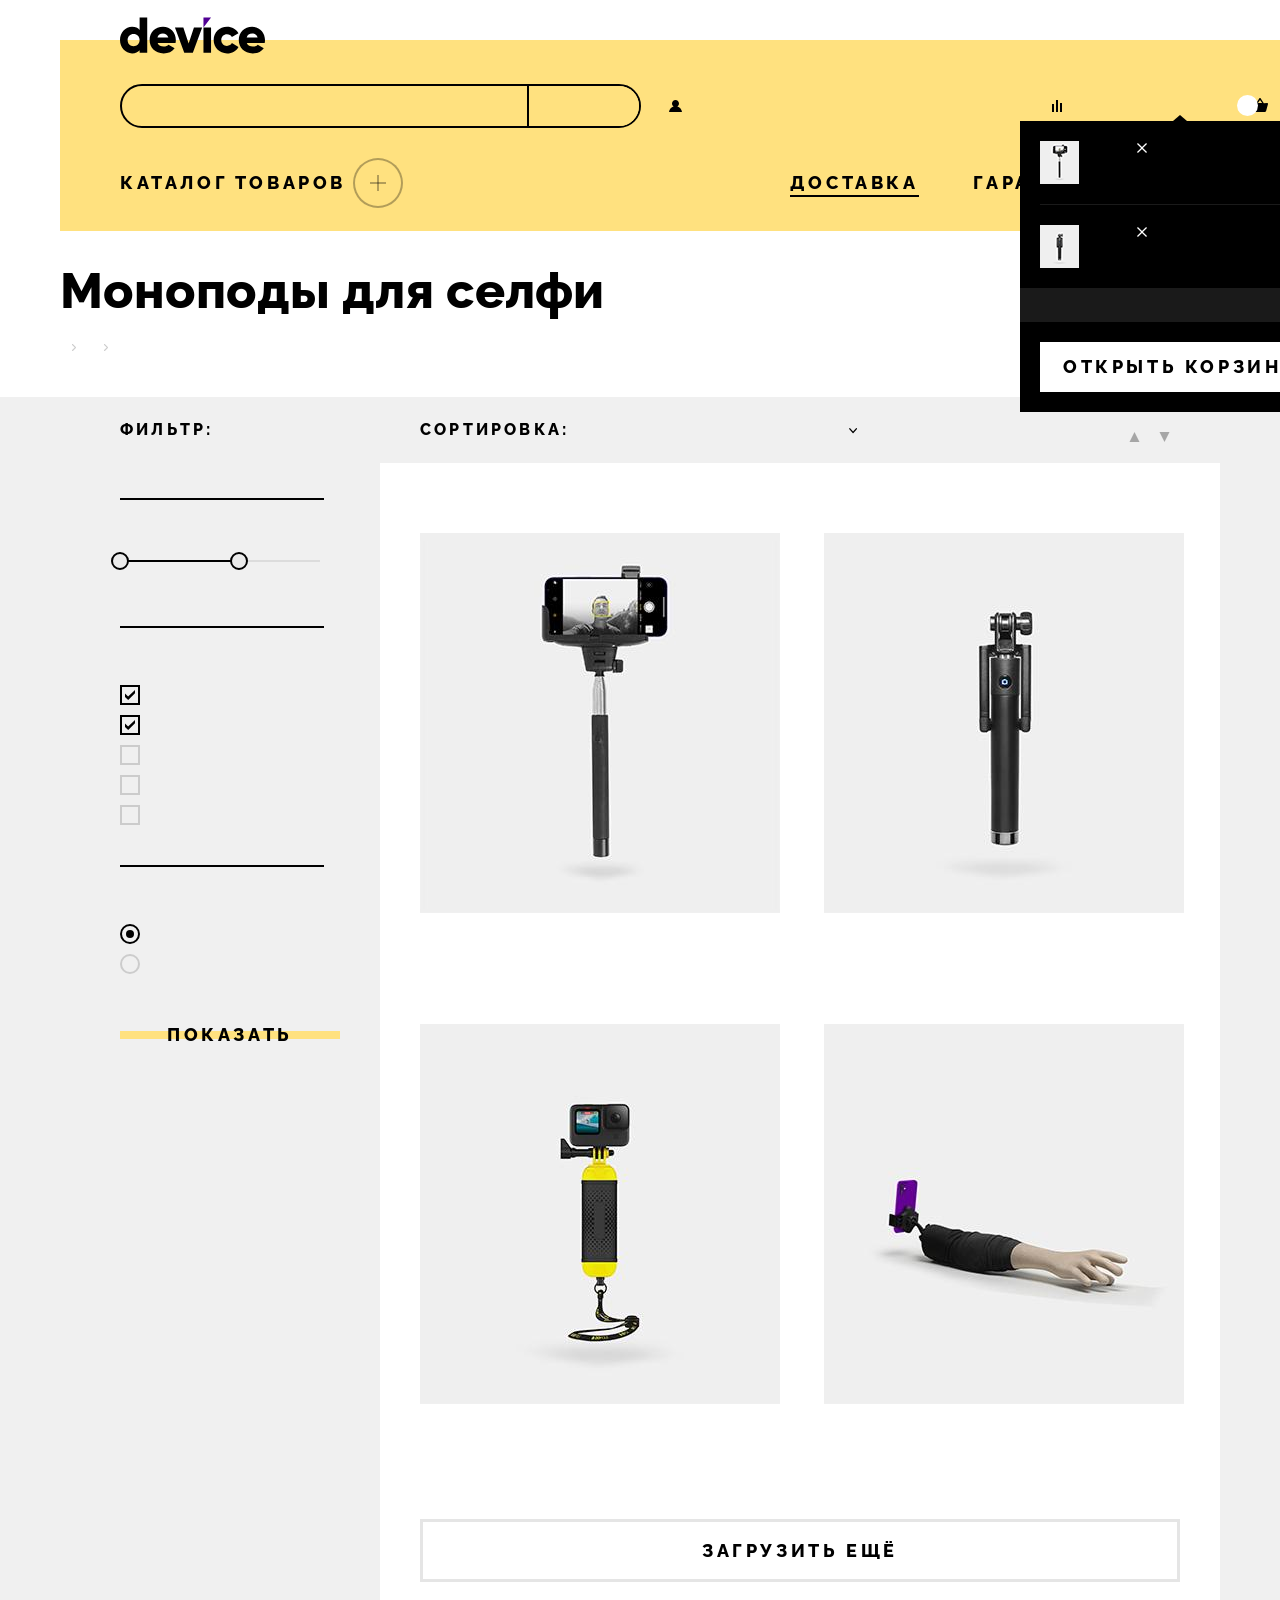
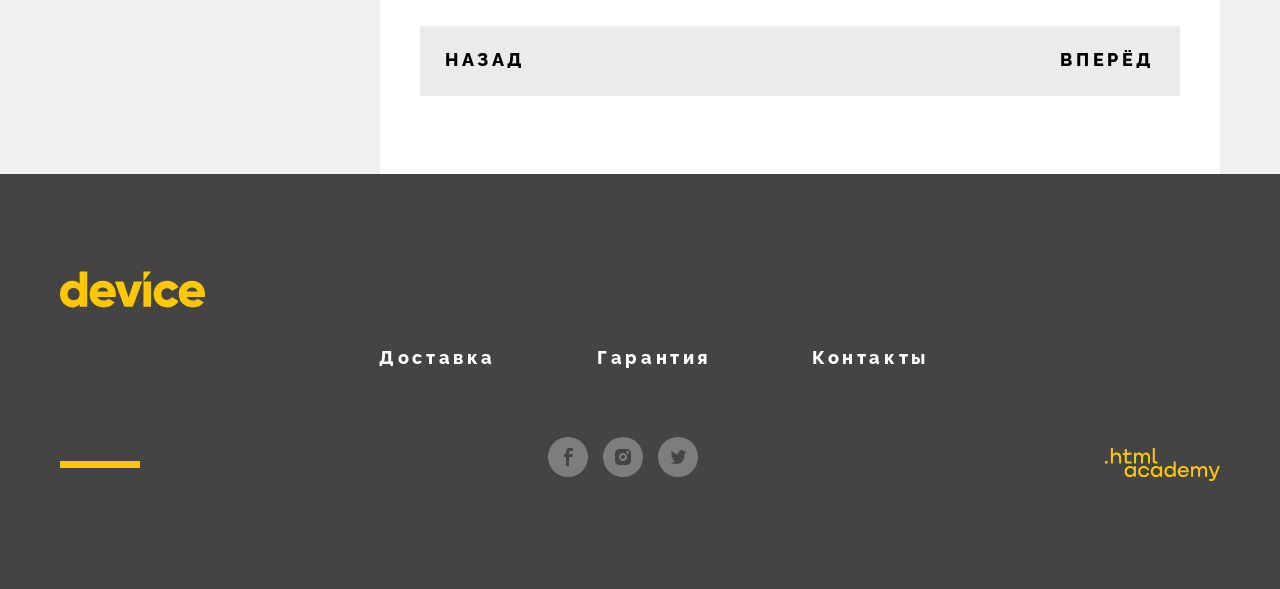
==== commit 6722606d: "module8" ====
--- a/catalog.html
+++ b/catalog.html
@@ -9,7 +9,7 @@
 <body>
     <header class="page-header catalog-head">
       <div class="container">
-        <a class="logo header-logo" href="#" >
+        <a class="logo header-logo" href="index.html" >
           <svg xmlns="http://www.w3.org/2000/svg" width="145" height="37" fill="none">
             <path fill="#000" d="M27.22.39v35.3h-7.6v-2.4c-1.7 1.9-4.1 3.1-7.51 3.1C5.5 36.39 0 30.59 0 23.09c0-7.5 5.5-13.3 12.1-13.3 3.41 0 5.91 1.2 7.51 3.1V.39h7.6Zm-7.6 22.7c0-3.8-2.5-6.2-6.01-6.2-3.5 0-6 2.4-6 6.2 0 3.8 2.5 6.2 6 6.2 3.5-.1 6-2.4 6-6.2ZM43.73 29.59c2.1 0 3.8-.8 4.8-1.9l6.1 3.5c-2.5 3.4-6.2 5.2-11 5.2-8.6 0-14.01-5.8-14.01-13.3 0-7.5 5.4-13.3 13.4-13.3 7.41 0 12.82 5.7 12.82 13.3 0 1.1-.1 2.1-.3 3H37.63c1 2.6 3.3 3.5 6.1 3.5Zm4.6-9.1c-.8-2.9-3.1-4-5.4-4-2.9 0-4.8 1.4-5.5 4h10.9ZM82.16 10.49l-9.31 25.2h-8.6l-9.31-25.2h8.4l5.3 16 5.31-16h8.2ZM83.46 10.49h7.6v25.2h-7.6v-25.2ZM93.67 23.09c0-7.5 5.7-13.3 13.4-13.3 4.9 0 9.21 2.6 11.41 6.5l-6.6 3.8c-.9-1.8-2.7-2.8-4.9-2.8-3.3 0-5.71 2.4-5.71 5.8 0 3.5 2.4 5.8 5.7 5.8 2.2 0 4.1-1.1 4.9-2.8l6.61 3.8c-2.1 3.9-6.4 6.5-11.4 6.5-7.71 0-13.41-5.8-13.41-13.3ZM132.9 29.59c2.1 0 3.8-.8 4.8-1.9l6.1 3.5c-2.5 3.4-6.2 5.2-11 5.2-8.61 0-14.02-5.8-14.02-13.3 0-7.5 5.5-13.3 13.41-13.3 7.4 0 12.81 5.7 12.81 13.3 0 1.1-.1 2.1-.3 3h-17.91c1 2.6 3.3 3.5 6.1 3.5Zm4.7-9.1c-.8-2.9-3.1-4-5.4-4-2.91 0-4.81 1.4-5.51 4h10.9Z"/>
             <path fill="#510094" d="M83.46.39v10.1l7.6-10.1h-7.6Z"/>
@@ -41,8 +41,8 @@
                   Коля Петухов
                 </a>
               </li>
-              <li class="user-navigation-item authorize">
-                <a href="#" class="user-navigation-link">
+              <li class="user-navigation-item">
+                <a href="#" class="user-navigation-link authorize">
                   Выйти
                 </a>
               </li>
@@ -64,8 +64,8 @@
                 </a>
               </li>
               <li class="user-navigation-item">
-                <span class="basket-counter">2</span>
                 <a href="#" class="user-navigation-link">
+                  <span class="basket-counter">2</span>
                   <svg class="navigation-icon" width="16" height="14" viewBox="0 0 16 14" fill="none" xmlns="http://www.w3.org/2000/svg">
                     <g clip-path="url(#clip0_84559_905)">
                       <path d="M15.3 5L11.8 5.2L8.6 0.3C8.5 0.1 8.2 0 8 0C7.8 0 7.5 0.1 7.4 0.3L4.2 5.2H0.7C0.3 5.2 0 5.5 0 5.9C0 6 0 6 0 6.1L1.9 12.9C2.1 13.6 2.6 14 3.3 14H12.7C13.4 14 13.9 13.6 14.1 12.9L16 6C16 5.9 16 5.9 16 5.8C16 5.4 15.7 5 15.3 5ZM8 1.9L10.2 5.1H5.9L8 1.9Z" fill="black"/>
@@ -78,6 +78,46 @@
                   </svg>
                   Корзина
                 </a>
+                <div class="popover popover-cart popover-open">
+                  <div class="popover-content">
+                    <h2 class="popover-title visually-hidden">Корзина</h2>
+                    <ul class="cart-items-list">
+                      <li class="cart-item">
+                        <a href="#" class="cart-item-link">
+                          <img class="cart-item-img" width="39px" height="43px" src="/images/product-1-small.jpg" alt="Любительская селфи-палка">
+                          <p class="cart-item-title">Любительская селфи-палка</p>
+                        </a>
+                        <button type="button" class="cart-item-button">
+                          <svg width="10" height="10" viewBox="0 0 10 10" fill="none" xmlns="http://www.w3.org/2000/svg">
+                            <path d="M10 0.909091L9.09091 0L5 4.09091L0.909091 0L0 0.909091L4.09091 5L0 9.09091L0.909091 10L5 5.90909L9.09091 10L10 9.09091L5.90909 5L10 0.909091Z" fill="white"/>
+                          </svg>
+                          <span class="visually-hidden">Удалить из корзины</span>
+                        </button>
+                      </li>
+                      <li class="cart-item">
+                        <a href="#" class="cart-item-link">
+                          <img class="cart-item-img" width="39px" height="43px" src="/images/product-2-small.jpg" alt="Любительская селфи-палка">
+                          <p class="cart-item-title">Профессиональная селфи-палка</p>
+                        </a>
+                        <button type="button" class="cart-item-button">
+                          <svg width="10" height="10" viewBox="0 0 10 10" fill="none" xmlns="http://www.w3.org/2000/svg">
+                            <path d="M10 0.909091L9.09091 0L5 4.09091L0.909091 0L0 0.909091L4.09091 5L0 9.09091L0.909091 10L5 5.90909L9.09091 10L10 9.09091L5.90909 5L10 0.909091Z" fill="white"/>
+                          </svg>
+                          <span class="visually-hidden">Удалить из корзины</span>
+                        </button>
+                      </li>
+                    </ul>
+                    <div class="cart-total-summ">
+                      <span class="curt-total-count">Товаров:
+                         <span class="curt-count">2</span>
+                      </span>
+                      <span class="curt-summ">Сумма: <span class="curt-summ-price">2000</span> ₽</span>
+                    </div>
+                    <div class="cart-button-wrapper">
+                      <a href="#" class="button cart-button">Открыть корзину</a>
+                    </div>
+                  </div>
+                </div>
               </li>
             </ul>
         </div>
@@ -125,120 +165,119 @@
               <h2 class="filter-main-title">фильтр:</h2>
 
               <form class="filter-form" action="https://echo.htmlacademy.ru/" method="get">
-                  <fieldset class="filter-fieldset">
-                    <legend class="filter-title">Стоимость</legend>
-
-                    <div class="range">
-                        <div class="range-slider slider">
-                          <div class="slider-bar">
-                              <button class="slider-thumb" type="button">
-                                <span class="visually-hidden">Изменить минимальную цену.</span>
-                              </button>
-                              <button class="slider-thumb" type="button">
-                                <span class="visually-hidden">Изменить максимальную цену.</span>
-                              </button>
-                          </div>
-                        </div>
-
-                            <label class="range-field">
-                              <span class="range-title">от</span>
-                              <input class="catalog-filter-input" type="number" name="price-from" value="0" min="0" max="10000" step="100"> ₽
-                            </label>
-
-                            <label class="range-field">
-                              <span class="range-title">до</span>
-                              <input class="catalog-filter-input" type="number" name="price-to" value="5000" min="0" max="10000" step="100"> ₽
-                            </label>
-                        </div>
-                      </fieldset>
-
-                      <fieldset class="filter-fieldset">
-                        <legend class="filter-title">Цвет</legend>
-
-                        <ul class="filter-list">
-                          <li class="filter-item">
-                            <label class="control">
-                              <input class="visually-hidden control-input" type="checkbox" name='color' value="black" checked>
-                              <span class="control-mark"></span>
-                              <span class="control-label">Черный</span>
-                            </label>
-                          </li>
-                          <li class="filter-item">
-                            <label class="control">
-                              <input class="visually-hidden control-input" type="checkbox" name='color' value="white" checked>
-                              <span class="control-mark"></span>
-                              <span class="control-label">Белый</span>
-                            </label>
-                          </li>
-                          <li class="filter-item">
-                            <label class="control">
-                              <input class="visually-hidden control-input" type="checkbox" name='color' value="blue">
-                              <span class="control-mark"></span>
-                              <span class="control-label">Синий</span>
-                            </label>
-                          </li>
-                          <li class="filter-item">
-                            <label class="control">
-                              <input class="visually-hidden control-input" type="checkbox" name='color' value="red">
-                              <span class="control-mark"></span>
-                              <span class="control-label">Красный</span>
-                            </label>
-                          </li>
-                          <li class="filter-item">
-                            <label class="control">
-                              <input class="visually-hidden control-input" type="checkbox" name='color' value="pink">
-                              <span class="control-mark"></span>
-                              <span class="control-label">Розовый</span>
-                            </label>
-                          </li>
-                        </ul>
-                      </fieldset>
-
-                      <fieldset class="filter-fieldset">
-                        <legend class="filter-title">Bluetooth</legend>
-
-                        <ul class="filter-list">
-                          <li class="filter-item">
-                            <label class="control">
-                              <input class="visually-hidden control-input" type="radio" name="bluetooth" value="yes" checked>
-                              <span class="control-mark"></span>
-                              <span class="control-label">Есть</span>
-                            </label>
-                          </li>
-                          <li class="filter-item">
-                            <label class="control">
-                              <input class="visually-hidden control-input" type="radio" name="bluetooth" value="no">
-                              <span class="control-mark"></span>
-                              <span class="control-label">Нет</span>
-                            </label>
-                          </li>
-                        </ul>
-                      </fieldset>
-
-                      <button class="button" type="submit">Показать</button>
-                  </form>
-              </section>
-
-              <section class="catalog-cards">
-                  <h2 class="visually-hidden">Результаты поиска</h2>
-
-                <div class="sort-wrapper">
-                  <h3 class="filter-main-title">Сортировка:</h3>
-                  <details class="select">
-                      <summary class="select-button">Популярные</summary>
-
-                      <ul class="select-menu">
-                          <li class="select-item select-item-active">
-                            <a class="select-option" href="#"></a>
-                          </li>
-                          <li class="select-item">
-                            <a class="select-option" href="#">Популярные</a>
-                          </li>
-                          <li class="select-item">
-                            <a class="select-option" href="#">Цена</a>
-                          </li>
-                        </ul>
-                  </details>
+                <fieldset class="filter-fieldset">
+                  <legend class="filter-title">Стоимость</legend>
+
+                  <div class="range">
+                    <div class="range-slider slider">
+                      <div class="slider-bar" style="left: 0; width: 119px">
+                        <button class="slider-thumb slider-thumb-min" type="button">
+                          <span class="visually-hidden">Изменить минимальную цену.</span>
+                        </button>
+                        <button class="slider-thumb slider-thumb-max" type="button">
+                          <span class="visually-hidden">Изменить максимальную цену.</span>
+                        </button>
+                      </div>
+                    </div>
+
+                    <div class="range-wrapper-inputs">
+                      <label class="range-field">
+                        <span class="range-title">от</span>
+                        <input class="range-input" type="number" name="price-from" value="0" min="0" max="10000" step="100">
+                      </label>
+
+                      <label class="range-field">
+                        <span class="range-title">до</span>
+                        <input class="range-input" type="number" name="price-to" value="5000" min="0" max="10000" step="100">
+                      </label>
+                    </div>
+                  </div>
+                </fieldset>
+
+                <fieldset class="filter-fieldset">
+                  <legend class="filter-title">Цвет</legend>
+
+                  <ul class="filter-list">
+                    <li class="filter-item">
+                      <label class="control">
+                        <input class="visually-hidden control-input" type="checkbox" name='color' value="black" checked>
+                        <span class="control-mark"></span>
+                        <span class="control-label">Черный</span>
+                      </label>
+                    </li>
+                    <li class="filter-item">
+                      <label class="control">
+                        <input class="visually-hidden control-input" type="checkbox" name='color' value="white" checked>
+                        <span class="control-mark"></span>
+                        <span class="control-label">Белый</span>
+                      </label>
+                    </li>
+                    <li class="filter-item">
+                      <label class="control">
+                        <input class="visually-hidden control-input" type="checkbox" name='color' value="blue">
+                        <span class="control-mark"></span>
+                        <span class="control-label">Синий</span>
+                      </label>
+                    </li>
+                    <li class="filter-item">
+                      <label class="control">
+                        <input class="visually-hidden control-input" type="checkbox" name='color' value="red">
+                        <span class="control-mark"></span>
+                        <span class="control-label">Красный</span>
+                      </label>
+                    </li>
+                    <li class="filter-item">
+                      <label class="control">
+                        <input class="visually-hidden control-input" type="checkbox" name='color' value="pink">
+                        <span class="control-mark"></span>
+                        <span class="control-label">Розовый</span>
+                      </label>
+                    </li>
+                  </ul>
+                </fieldset>
+
+                <fieldset class="filter-fieldset">
+                  <legend class="filter-title">Bluetooth</legend>
+
+                  <ul class="filter-list">
+                    <li class="filter-item">
+                      <label class="control">
+                        <input class="visually-hidden control-input" type="radio" name="bluetooth" value="yes" checked>
+                        <span class="control-mark"></span>
+                        <span class="control-label">Есть</span>
+                      </label>
+                    </li>
+                    <li class="filter-item">
+                      <label class="control">
+                        <input class="visually-hidden control-input" type="radio" name="bluetooth" value="no">
+                        <span class="control-mark"></span>
+                        <span class="control-label">Нет</span>
+                      </label>
+                    </li>
+                  </ul>
+                </fieldset>
+
+                <button class="button" type="submit">Показать</button>
+              </form>
+            </section>
+
+            <section class="catalog-cards">
+              <h2 class="visually-hidden">Результаты поиска</h2>
+
+              <div class="sort-wrapper">
+                <h3 class="filter-main-title">Сортировка:</h3>
+                <details class="select">
+                  <summary class="select-button">Популярные</summary>
+
+                  <ul class="select-menu">
+                      <li class="select-item select-item-active">
+                        <a class="select-option" href="#">Популярные</a>
+                      </li>
+                      <li class="select-item">
+                        <a class="select-option" href="#">Цена</a>
+                      </li>
+                  </ul>
+                </details>
 
                   <ul class="view">
                       <li class="view-item view-item-active">
@@ -256,41 +295,53 @@
                   <h3 class="visually-hidden">Список товаров</h3>
 
                   <ul class="product-list">
-                      <li class="product-card">
-                        <a class="product-card-link" href="product.html">
-                          <img class="product-card-image" src="images/product-1.jpg" width="360" height="380" alt="Любительская селфи-палка">
-                          <div class="product-card-description">
-                            <h3 class="product-card-title">Любительская селфи-палка</h3>
-                            <span class="product-card-price">500 ₽</span>
+                      <li class="product-card" tabindex="0">
+                        <div class="product-card-image-wrapper">
+                          <img class="product-card-image" src="images/product-1.jpg" width="360" height="380" alt="Любительская селфи-палка"/>
+                          <div class="product-card-link-wrapper">
+                            <a href="#" class="button card-button">Подробнее</a>
                           </div>
-                        </a>
-                      </li>
-                      <li class="product-card">
-                          <a class="product-card-link" href="product.html">
-                            <img class="product-card-image" src="images/product-2.jpg" width="360" height="380" alt="Профессиональная селфи-палка">
-                            <div class="product-card-description">
-                              <h3 class="product-card-title">Профессиональная селфи-палка</h3>
-                              <span class="product-card-price">1500 ₽</span>
-                            </div>
-                          </a>
-                      </li>
-                      <li class="product-card">
-                        <a class="product-card-link" href="product.html">
-                          <img class="product-card-image" src="images/product-3.jpg" width="360" height="380"  alt="Непотопляемаяселфи-палка">
-                          <div class="product-card-description">
-                            <h3 class="product-card-title">Непотопляемая селфи-палка</h3>
-                            <span class="product-card-price">2500 ₽</span>
+                        </div>
+                        <div class="product-card-description">
+                          <h3 class="product-card-title">Любительская селфи-палка</h3>
+                          <span class="product-card-price">500 ₽</span>
+                        </div>
+                      </li>
+                      <li class="product-card" tabindex="0">
+                        <div class="product-card-image-wrapper">
+                          <img class="product-card-image" src="images/product-2.jpg" width="360" height="380" alt="Профессиональная селфи-палка"/>
+                          <div class="product-card-link-wrapper">
+                            <a href="#" class="button card-button">Подробнее</a>
                           </div>
-                        </a>
-                      </li>
-                      <li class="product-card">
-                          <a class="product-card-link" href="product.html">
-                            <img class="product-card-image" src="images/product-4.jpg" width="360" height="380"  alt="Селфи-палка «Следуй за мной»">
-                            <div class="product-card-description">
-                              <h3 class="product-card-title">Селфи-палка «Следуй за мной»</h3>
-                              <span class="product-card-price">1500 ₽</span>
-                            </div>
-                          </a>
+                        </div>
+                        <div class="product-card-description">
+                          <h3 class="product-card-title">Профессиональная селфи-палка</h3>
+                          <span class="product-card-price">1500 ₽</span>
+                        </div>
+                      </li>
+                      <li class="product-card" tabindex="0">
+                        <div class="product-card-image-wrapper">
+                          <img class="product-card-image" src="images/product-3.jpg" width="360" height="380" alt="Непотопляемаяселфи-палка"/>
+                          <div class="product-card-link-wrapper">
+                            <a href="#" class="button card-button">Подробнее</a>
+                          </div>
+                        </div>
+                        <div class="product-card-description">
+                          <h3 class="product-card-title">Непотопляемая селфи-палка</h3>
+                          <span class="product-card-price">2500 ₽</span>
+                        </div>
+                      </li>
+                      <li class="product-card" tabindex="0">
+                        <div class="product-card-image-wrapper">
+                          <img class="product-card-image" src="images/product-4.jpg" width="360" height="380" alt="Селфи-палка «Следуй за мной»"/>
+                          <div class="product-card-link-wrapper">
+                            <a href="#" class="button card-button">Подробнее</a>
+                          </div>
+                        </div>
+                        <div class="product-card-description">
+                          <h3 class="product-card-title">Селфи-палка «Следуй за мной»</h3>
+                          <span class="product-card-price">1500 ₽</span>
+                        </div>
                       </li>
                   </ul>
 
--- a/styles/styles.css
+++ b/styles/styles.css
@@ -104,7 +104,7 @@
   padding: 44px 60px 136px;
 }
 
-.catalog-header .container {
+.catalog-head .container {
   padding-bottom: 23px;
 }
 
@@ -180,6 +180,11 @@
   flex-grow: 1;
 }
 
+.search-field:focus-within {
+  outline: #AF4FFF solid 2px;
+  outline-offset: 2px;
+}
+
 .header-field-input {
   padding-left: 16px;
   padding-top: 10px;
@@ -187,8 +192,12 @@
   font-size: 16px;
   line-height: 20px;
   border: none;
-  background-color: #FFE17F;
+  background-color: transparent;
   border-radius: 50% 0 0 50%;
+}
+
+.header-field-input:focus {
+  outline: none;
 }
 
 .header-field-input::placeholder {
@@ -196,6 +205,7 @@
   color: #000000;
   font-size: 16px;
   line-height: 20px;
+  opacity: 0.3;
 }
 
 .user-navigation-list,
@@ -222,12 +232,17 @@
   line-height: 30px;
 }
 
+.user-navigation-item {
+  position: relative;
+}
+
 .user-navigation-item:not(.authorize) a:focus, .site-menu-item:not(:first-child) a:focus {
   outline: #af4fff solid 2px;
   outline-offset: 2px;
 }
 
-.user-navigation-item:not(.authorize):hover, .site-menu-item:not(:first-child):hover {
+.user-navigation-link:not(.authorize):hover,
+.site-menu-item:not(:first-child):hover {
   opacity: 0.6;
 }
 
@@ -326,7 +341,6 @@
 }
 
 .basket-counter {
-  margin-left: 15px;
   position: absolute;
   display: inline-flex;
   justify-content: center;
@@ -340,6 +354,122 @@
   cursor: pointer;
 }
 
+/*Popover*/
+
+.popover {
+  position: absolute;
+  right: -60px;
+  z-index: 1;
+  box-sizing: border-box;
+  width: 320px;
+  padding-bottom: 20px;
+  font-size: 16px;
+  line-height: 20px;
+  color: #ffffff;
+  background-color: #000000;
+  min-height: 154px;
+  display: none;
+}
+
+.popover::before {
+  content: '';
+  display: inline-block;
+  width: 0;
+  height: 0;
+  border-style: solid;
+  border-width: 0 7px 6px 7px;
+  border-color: transparent transparent #000000 transparent;
+  position: relative;
+  top: -15px;
+  left: 50%;
+  transform: translateX(-50%);
+}
+
+.popover-open {
+  display: block;
+}
+
+.popover-content {
+  height: 100%;
+}
+
+.cart-items-list {
+  padding: 0 20px;
+  list-style-type: none;
+}
+
+.cart-item {
+  padding: 0;
+  display: flex;
+  gap: 28px;
+  align-items: flex-start;
+}
+
+.cart-item-link {
+  text-decoration: none;
+  color: #ffffff;
+  display: flex;
+  gap: 23px;
+}
+
+.cart-item-link:hover, .cart-item-button:hover {
+  opacity: 0.6;
+}
+
+.cart-item-link:active, .cart-item-button:active {
+  opacity: 0.3;
+}
+
+.cart-item-link:focus:not(:active), .cart-item-button:focus:not(:active) {
+  outline: 2px solid #AF4FFF;
+}
+
+.cart-item + .cart-item {
+  margin-top: 20px;
+  padding-top: 20px;
+  border-top: 1px solid #1A1A1A;
+}
+
+.cart-item-title {
+  margin: 0;
+  flex-grow: 1;
+  margin-right: 5px;
+}
+
+.cart-item-button {
+  padding: 0 2px;
+  background-color: transparent;
+  border: none;
+  cursor: pointer;
+}
+
+.cart-total-summ {
+  margin-top: 20px;
+  padding: 7px 20px;
+  background-color: #1A1A1A;
+  font-size: 16px;
+  line-height: 20px;
+  display: flex;
+  justify-content: space-between;
+}
+
+.cart-button-wrapper {
+  margin-top: 20px;
+  padding: 0 20px;
+}
+
+.cart-button {
+  padding: 15px 0;
+  display: inline-block;
+  width: 100%;
+  text-align: center;
+  background: #ffffff;
+}
+
+.cart-button:disabled {
+  opacity: 0.3;
+}
+
 /* Footer */
 
 .page-footer {
@@ -508,13 +638,81 @@
 
 /* Range */
 
+.range-slider {
+  position: relative;
+  height: 2px;
+  margin-bottom: 11px;
+  background-color: #DCDCDC;
+}
+
+.slider-bar {
+  position: absolute;
+  height: 2px;
+  background-color: #000000;
+}
+
+.slider-thumb {
+  position: absolute;
+  width: 18px;
+  height: 18px;
+  background: #EBEBEB;
+  border: 2px solid #000000;
+  border-radius: 50%;
+  cursor: pointer;
+}
+
+.slider-thumb-min {
+  top: -8px;
+  left: -9px;
+}
+
+.slider-thumb-max {
+  top: -8px;
+  right: -9px;
+}
+
+.slider-thumb:active {
+  background: #000000;
+}
+
+.slider-thumb:focus:not(:active) {
+  outline: 2px solid #AF4FFF;
+  outline-offset: 2px;
+}
+
+.range-wrapper-inputs {
+  display: flex;
+  justify-content: center;
+  margin-top: 11px;
+}
+
+.range-field {
+  display: flex;
+  margin-right: 10px;
+  line-height: 18px;
+}
+
 .range-input {
   font-family: inherit;
-  font-size: 18px;
+  opacity: 0.3;
+  font-size: 15px;
+  width: 50px;
+  padding: 0 2px;
+  background-color: transparent;
+  border: none;
+  appearance: textfield;
 }
 
 .range-title {
+  font-size: 15px;
   opacity: 0.3;
+  margin-right: 5px;
+}
+
+.range-input::-webkit-outer-spin-button,
+.range-input::-webkit-inner-spin-button {
+  appearance: none;
+  margin: 0;
 }
 
 /* Pagination */
@@ -605,13 +803,86 @@
 
 /* Promo */
 
-.promo {
-  margin-bottom: 70px;
+.promo .container {
+  padding: 0;
+}
+
+.promo .section-title {
+  position: relative;
+  z-index: 1;
+}
+
+.slider {
+  margin: 0;
+  padding: 0;
 }
 
 .slider-item {
   display: flex;
-  justify-content: space-between;
+  gap: 40px;
+  position: relative;
+  top: -200px;
+}
+
+.slider-item:not(.slider-item-active) {
+  display: none;
+}
+
+.slider-item-number {
+  position: absolute;
+  right: 49px;
+  top: 30px;
+  width: 250px;
+  height: 135px;
+  background-repeat: no-repeat;
+}
+
+.slider-button {
+  width: 20px;
+  height: 60px;
+  background-color: transparent;
+  color: #000000;
+  border: none;
+  cursor: pointer;
+  background-image: url(../images/svg/arrow.svg);
+  background-position: center;
+  background-repeat: no-repeat;
+  position: relative;
+  top: 70px;
+  z-index: 1;
+}
+
+.slider-button:hover {
+  opacity: 0.6;
+}
+
+.slider-button:focus:not(:active) {
+  outline: #AF4FFF solid 2px;
+}
+
+.slider-button:hover {
+  opacity: 0.3;
+}
+
+.slider-next {
+  transform: rotate(180deg);
+  left: 510px;
+}
+
+.slider-item:first-child .slider-item-number{
+  background-image: url(../images/svg/01.svg);
+}
+
+.slider-item:nth-child(2) .slider-item-number{
+  background-image: url(../images/svg/02.svg);
+}
+
+.slider-item:last-child .slider-item-number{
+  background-image: url(../images/svg/03.svg);
+}
+
+.slider-description-wrapper {
+  padding-top: 123px;
 }
 
 .feature-item {
@@ -638,7 +909,47 @@
 
 .promo-button {
   width: 220px;
+}
+
+.slider-pagination-wrapper {
   margin-bottom: 49px;
+  display: flex;
+  justify-content: space-between;
+  align-items: center;
+}
+
+.slider-pagination {
+  display: flex;
+  flex-wrap: wrap;
+  justify-content: center;
+  margin: 0;
+  padding: 0;
+  list-style-type: none;
+}
+
+.slider-pagination-button {
+  width: 12px;
+  height: 12px;
+  margin: 0;
+  margin-left: 12px;
+  padding: 0;
+  border: #000000 solid 2px;
+  border-radius: 50%;
+  background-color: #ffffff;
+  cursor: pointer;
+}
+
+.slider-pagination-item {
+  font-size: 8px;
+  line-height: 8px;
+}
+
+.slider-pagination-item:focus-within {
+  outline: #AF4FFF solid 2px;
+}
+
+.slider-pagination-button-current {
+  background-color: #000000;
 }
 
 /* Advantages*/
@@ -896,21 +1207,42 @@
   flex-grow: 1;
 }
 
+.subscribe-label-error {
+  border-bottom: #FF3D3D solid 3px;
+}
+
+.subscribe-label:focus-within {
+  background-color: #DCDCDC;
+}
+
 .subscribe-input {
-  padding-left: 16px;
+  width: 100%;
+  box-sizing: border-box;
+  padding: 0 16px;
   color: #444444;
   border: none;
   background-color: #f0f0f0;
 
-  font-family: "Rubik", sans-serif;
+  font-family: inherit;
   font-size: 18px;
   line-height: 30px;
 }
 
+.subscribe-input:focus {
+  outline: none;
+  background-color: #DCDCDC;
+}
+
+.subscribe-input:invalid {
+  box-shadow: none;
+}
+
 /* Filter */
 
 .filter {
   width: 320px;
+  padding-left: 60px;
+  padding-right: 40px;
 }
 
 .filter-main-title {
@@ -925,13 +1257,29 @@
   text-transform: uppercase;
 }
 
+.filter-form {
+  padding-top: 35px;
+}
+
+.filter-form .button {
+  width: 100%;
+}
+
 .filter-title {
+  width: 100%;
+  margin-bottom: 20px;
+  padding-top: 12px;
+  border-top: #000000 solid 2px;
   color: #000000;
 
   font-weight: 700;
   line-height: 20px;
 }
 
+.filter-fieldset:first-child .filter-title {
+  margin-bottom: 28px;
+}
+
 .filter-list {
   margin: 0;
   padding: 0;
@@ -946,6 +1294,62 @@
   list-style-type: none;
 }
 
+.filter-fieldset {
+  margin: 0;
+  margin-bottom: 35px;
+  padding: 0;
+  padding-right: 20px;
+  border: none;
+}
+
+.control {
+  position: relative;
+  display: block;
+  padding-left: 36px;
+}
+
+.control-mark {
+  position: absolute;
+  top: 5px;
+  left: 0;
+  width: 16px;
+  height: 16px;
+  border: 2px solid #CCCCCC;
+  cursor: pointer;
+}
+
+.control-label {
+  font-size: 16px;
+  line-height: 16px;
+  color: #000000;
+}
+
+.control-input:checked + .control-mark {
+  border: 2px solid #000000;
+}
+
+.control-input[type="checkbox"]:checked + .control-mark::before {
+  position: absolute;
+  top: -8px;
+  left: 3px;
+  content: url(../images/svg/tick-black.svg);
+}
+
+.control-input[type="radio"] + .control-mark {
+  border-radius: 50%;
+}
+
+.control-input[type="radio"]:checked + .control-mark::before {
+  position: absolute;
+  top: 4px;
+  left: 4px;
+  width: 8px;
+  height: 8px;
+  background-color: #000000;
+  border-radius: 50%;
+  content: "";
+}
+
 /* Catalog */
 
 .catalog-title {
@@ -953,6 +1357,7 @@
 }
 
 .catalog {
+  margin-top: -150px;
   margin-bottom: 70px;
 }
 
@@ -1028,10 +1433,25 @@
   padding-right: 50px;
   list-style-type: none;
   line-height: 18px;
-  background-image: url(../images/svg/errow-down.svg);
+  background-image: url(../images/svg/arrow-down.svg);
   background-repeat: no-repeat;
   background-size: 9px 6px;
   background-position: center right 12px;
+}
+
+.select {
+  position: relative;
+}
+
+.select-menu {
+  list-style-type: none;
+  position: absolute;
+  padding: 0;
+}
+
+.select-option {
+  text-decoration: none;
+  color: #000;
 }
 
 .view {
@@ -1061,9 +1481,61 @@
   background-position: center center;
 }
 
-.product-card-link {
-  color: #000000;
-  text-decoration: none;
+.product-card-image-wrapper {
+  position: relative;
+}
+
+.product-card-image {
+  box-sizing: border-box;
+}
+
+.product-card-link-wrapper {
+  width: 100%;
+  height: 380px;
+  top: 0;
+  position: absolute;
+  background-color: #F0F0F0CC;
+  display: none;
+  justify-content: center;
+  align-items: center;
+}
+
+.card-button {
+  width: 220px;
+  text-align: center;
+}
+
+.product-card:hover .product-card-link-wrapper {
+  display: flex;
+}
+
+.product-card:hover .card-button {
+  background: linear-gradient(#FFE17F, #FFE17F) center/100% 8px no-repeat;
+}
+
+.product-card:hover .product-card-title {
+  opacity: 0.6;
+}
+
+.product-card:hover .product-card-image {
+  border: 1px solid #444444;
+}
+
+.card-button:active {
+  background: linear-gradient(#FFC700, #FFC700) center/100% 8px no-repeat;
+}
+
+.card-button:focus {
+  outline: none;
+}
+
+.product-card:active .product-card-description{
+  opacity: 0.3;
+}
+
+.product-card:focus:not(:active) {
+  outline: 2px solid #AF4FFF;
+  outline-offset: 1px;
 }
 
 .product-card-description {
@@ -1082,5 +1554,195 @@
 
 .product-card-price {
   color: #444444;
-  letter-spacing: -0,36px;
-}
+  letter-spacing: -0.36px;
+}
+
+/*Modal*/
+
+.modal-container {
+  position: fixed;
+  top: 0;
+  left: 0;
+  display: flex;
+  width: 100%;
+  height: 100%;
+  background-color: #F0F0F0E5;
+  z-index: 1000;
+}
+
+.modal-container-close {
+  display: none;
+}
+
+.modal {
+  position: relative;
+  margin: auto;
+  padding: 72px 80px;
+  background-color: #FFFFFF;
+  border: 10px solid #000000;
+  box-shadow: 0px 10px 0px 0px #0000001A;
+  box-sizing: border-box;
+}
+
+.modal-delivery {
+  width: 920px;
+}
+
+.modal-close-button {
+  position: absolute;
+  padding: 0;
+  top: 84px;
+  right: 80px;
+  width: 26px;
+  height: 26px;
+  background-color: #ffffff;
+  border: none;
+  background-image: url("/images/svg/black-cross.svg");
+  background-repeat: no-repeat;
+  background-position: center;
+  cursor: pointer;
+}
+
+.modal-title {
+  margin: 0;
+  margin-bottom: 42px;
+  font-family: "Raleway", sans-serif;
+  font-size: 50px;
+  line-height: 50px;
+  color: #000000;
+}
+
+.delivery-form {
+  display: grid;
+  grid-template-columns: repeat(4, 1fr);
+  column-gap: 40px;
+  row-gap: 42px;
+}
+
+.field-group {
+  margin: 0;
+}
+
+.login-group {
+  grid-column: 1/3;
+}
+
+.email-group {
+  grid-column: 3/5;
+}
+
+.quantity-group .delivery-field-label {
+  position: relative;
+  padding-right: 34px;
+}
+
+.quantity-group .delivery-field-label::after {
+  content: url(/images/svg/info-delivery.svg);
+  position: absolute;
+  right: 0;
+}
+
+.quantity-wrapper {
+  display: flex;
+}
+
+.delivery {
+  grid-column: 1/4;
+}
+
+.delivery-field-label {
+  margin-bottom: 14px;
+  font-weight: 700;
+  font-size: 18px;
+  line-height: 20px;
+  letter-spacing: -0.32px;
+}
+
+.delivery-form-field {
+  box-sizing: border-box;
+  width: 100%;
+  border: none;
+  padding: 20px;
+  background-color: #F0F0F0;
+  color: #000000;
+  font-size: 16px;
+  line-height: 20px;
+}
+
+.delivery-form-field[name="delivery-login"] {
+  padding-right: 55px;
+  background-image: url(/images/svg/name.svg);
+  background-repeat: no-repeat;
+  background-position: right 20px top 50%;
+}
+
+.delivery-form-field[name="delivery-email"] {
+  padding-right: 55px;
+  background-image: url(/images/svg/email.svg);
+  background-repeat: no-repeat;
+  background-position: right 20px top 50%;
+}
+
+.delivery-form-field[name="quantity"] {
+  flex-grow: 1;
+  padding: 20px 10px;
+}
+
+.error-message {
+  font-size: 14px;
+  line-height: 20px;
+  color: #FF3D3D;
+  visibility: hidden;
+}
+
+.error-message-active .error-message {
+  visibility: visible;
+}
+
+.error-message-active .delivery-form-field[name="delivery-email"] {
+  border: 2px solid #FF3D3D;
+}
+
+.delivery-button {
+  grid-column: 1/-1;
+  width: 200px;
+}
+
+.quantity-button {
+  padding: 22px;
+  min-width: 60px;
+  border: none;
+  position: relative;
+  cursor: pointer;
+}
+
+.quantity-minus-button::before {
+  content: '';
+  position: absolute;
+  background: #000000;
+  top: 50%;
+  left: 50%;
+  transform: translate(-50%, -50%);
+  width: 16px;
+  height: 2px
+}
+
+.quantity-plus-button::before,
+.quantity-plus-button::after {
+  content: '';
+  position: absolute;
+  background: #000;
+  top: 50%;
+  left: 50%;
+  transform: translate(-50%, -50%);
+}
+
+.quantity-plus-button::before {
+  width: 16px;
+  height: 2px;
+}
+
+.quantity-plus-button::after {
+  width: 2px;
+  height: 16px;
+}
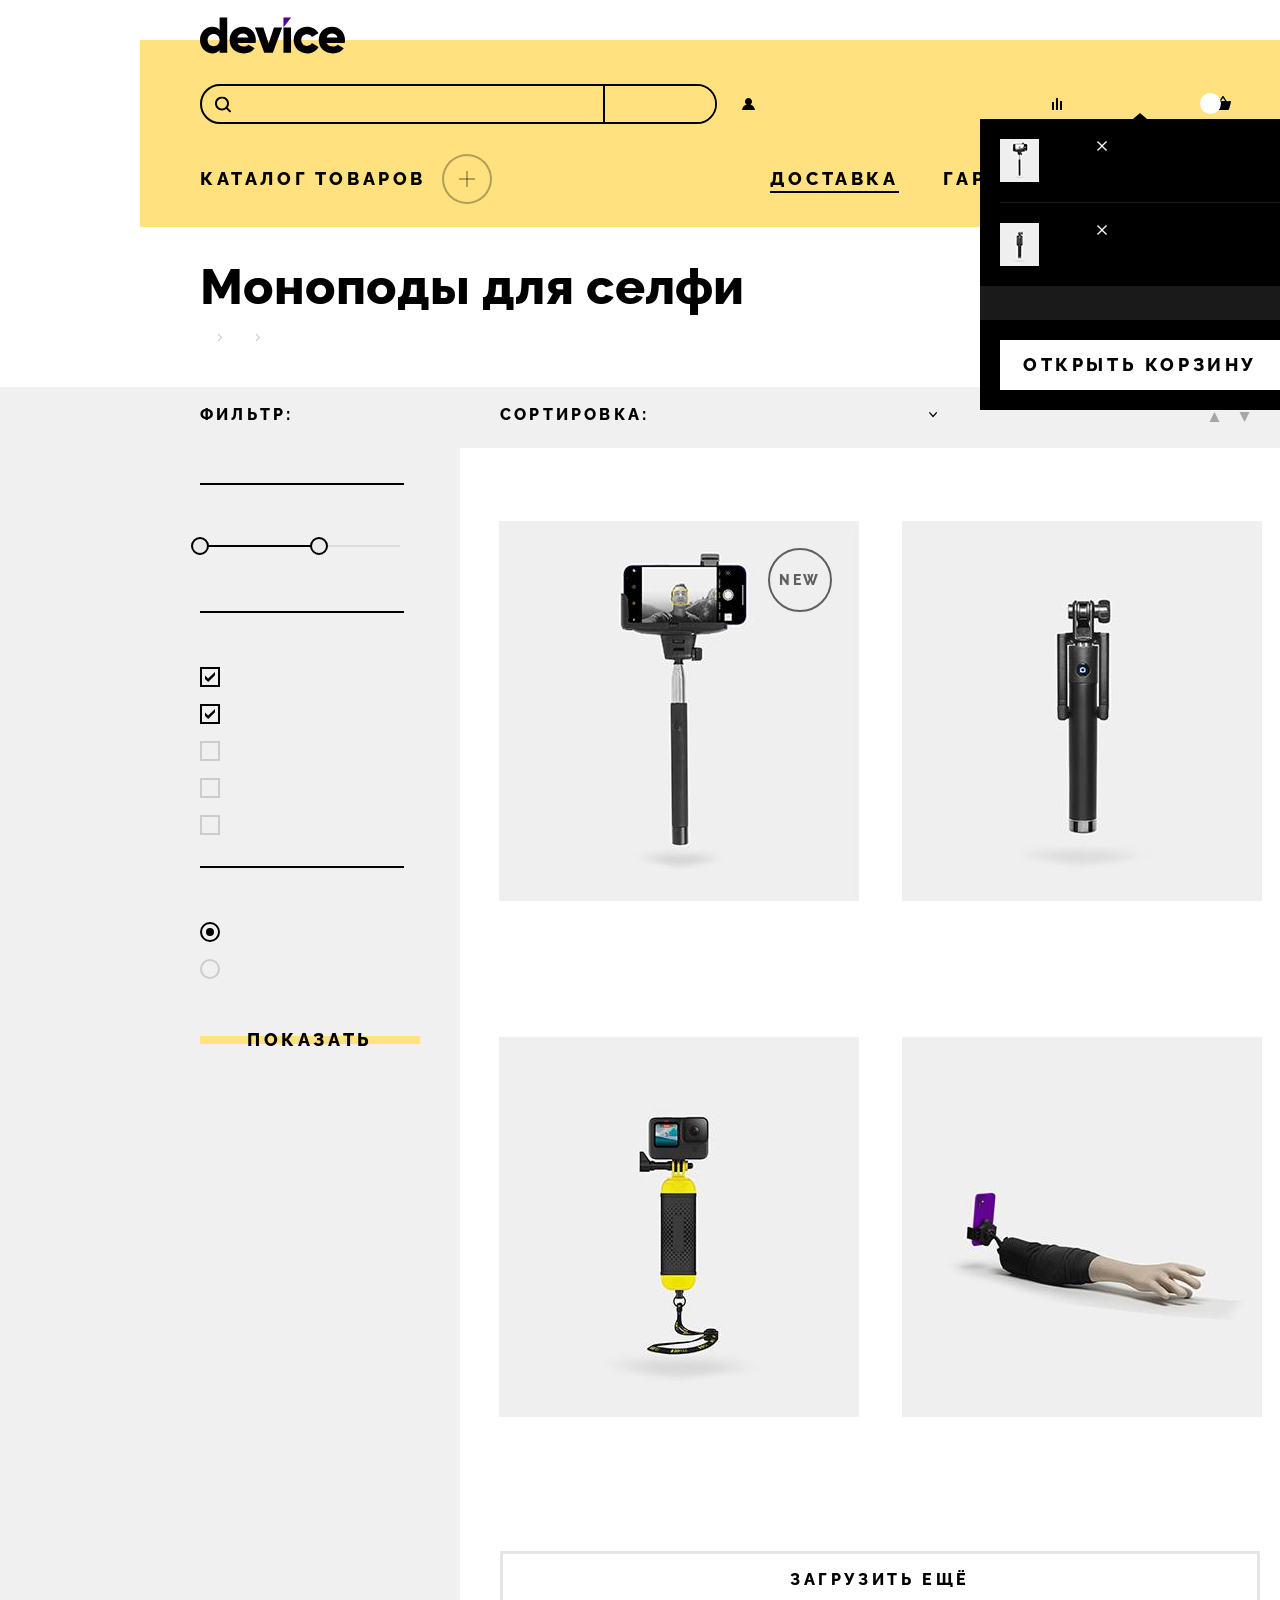
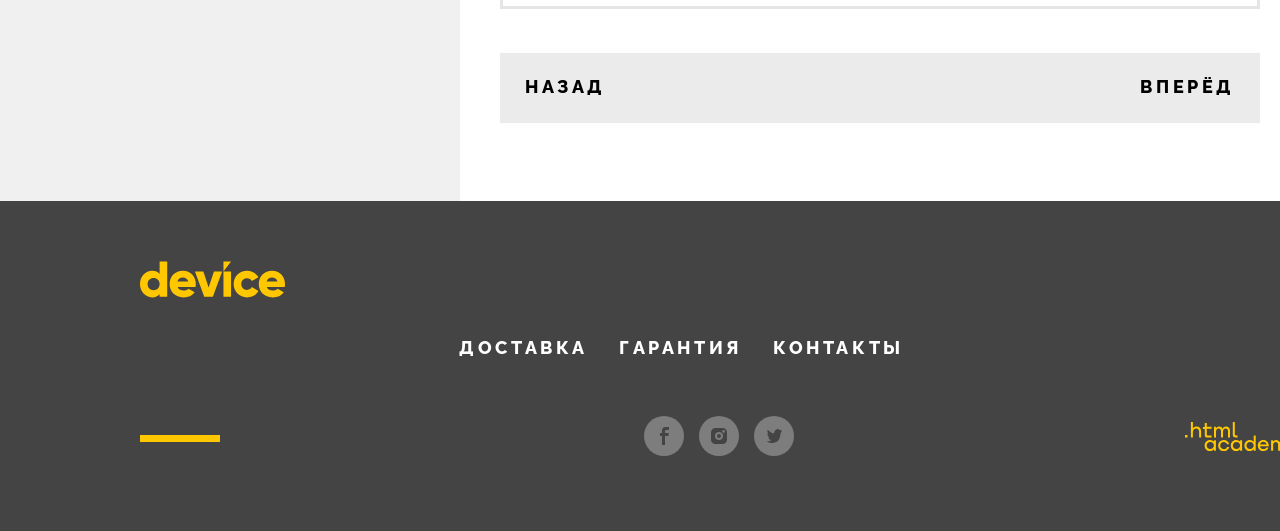
==== commit 5926c434: "module9" ====
--- a/catalog.html
+++ b/catalog.html
@@ -1,5 +1,5 @@
 <!DOCTYPE html>
-<html lang="en">
+<html lang="ru">
 <head>
     <meta charset="UTF-8">
     <meta name="viewport" content="width=device-width, initial-scale=1.0">
@@ -8,9 +8,10 @@
 </head>
 <body>
     <header class="page-header catalog-head">
+      <h1 class="visually-hidden">Каталог</h1>
       <div class="container">
         <a class="logo header-logo" href="index.html" >
-          <svg xmlns="http://www.w3.org/2000/svg" width="145" height="37" fill="none">
+          <svg xmlns="http://www.w3.org/2000/svg" viewBox="0 0 145 37" width="145" height="37" fill="none" role="img">
             <path fill="#000" d="M27.22.39v35.3h-7.6v-2.4c-1.7 1.9-4.1 3.1-7.51 3.1C5.5 36.39 0 30.59 0 23.09c0-7.5 5.5-13.3 12.1-13.3 3.41 0 5.91 1.2 7.51 3.1V.39h7.6Zm-7.6 22.7c0-3.8-2.5-6.2-6.01-6.2-3.5 0-6 2.4-6 6.2 0 3.8 2.5 6.2 6 6.2 3.5-.1 6-2.4 6-6.2ZM43.73 29.59c2.1 0 3.8-.8 4.8-1.9l6.1 3.5c-2.5 3.4-6.2 5.2-11 5.2-8.6 0-14.01-5.8-14.01-13.3 0-7.5 5.4-13.3 13.4-13.3 7.41 0 12.82 5.7 12.82 13.3 0 1.1-.1 2.1-.3 3H37.63c1 2.6 3.3 3.5 6.1 3.5Zm4.6-9.1c-.8-2.9-3.1-4-5.4-4-2.9 0-4.8 1.4-5.5 4h10.9ZM82.16 10.49l-9.31 25.2h-8.6l-9.31-25.2h8.4l5.3 16 5.31-16h8.2ZM83.46 10.49h7.6v25.2h-7.6v-25.2ZM93.67 23.09c0-7.5 5.7-13.3 13.4-13.3 4.9 0 9.21 2.6 11.41 6.5l-6.6 3.8c-.9-1.8-2.7-2.8-4.9-2.8-3.3 0-5.71 2.4-5.71 5.8 0 3.5 2.4 5.8 5.7 5.8 2.2 0 4.1-1.1 4.9-2.8l6.61 3.8c-2.1 3.9-6.4 6.5-11.4 6.5-7.71 0-13.41-5.8-13.41-13.3ZM132.9 29.59c2.1 0 3.8-.8 4.8-1.9l6.1 3.5c-2.5 3.4-6.2 5.2-11 5.2-8.61 0-14.02-5.8-14.02-13.3 0-7.5 5.5-13.3 13.41-13.3 7.4 0 12.81 5.7 12.81 13.3 0 1.1-.1 2.1-.3 3h-17.91c1 2.6 3.3 3.5 6.1 3.5Zm4.7-9.1c-.8-2.9-3.1-4-5.4-4-2.91 0-4.81 1.4-5.51 4h10.9Z"/>
             <path fill="#510094" d="M83.46.39v10.1l7.6-10.1h-7.6Z"/>
           </svg>
@@ -20,15 +21,15 @@
           <form class="header-search-form" action="https://echo.htmlacademy.ru/" method="post">
             <label class="search-field field">
               <span class="visually-hidden">Поиск</span>
-              <input class="header-field-input" type="text" placeholder="Текст поиска">
+              <input class="header-field-input" type="text" placeholder="Текст поиска" name="search" required>
             </label>
-            <button class="search-button">Найти</button>
+            <button class="search-button" type="submit">Найти</button>
           </form>
 
             <ul class="user-navigation-list">
               <li class="user-navigation-item">
                 <a href="#" class="user-navigation-link">
-                  <svg class="navigation-icon" width="15" height="12" viewBox="0 0 15 12" fill="none" xmlns="http://www.w3.org/2000/svg" aria-hidden="true" focusable="false">
+                  <svg class="navigation-icon" width="15" height="12" viewBox="0 0 15 12" fill="none" xmlns="http://www.w3.org/2000/svg" aria-hidden="true" focusable="false" role="img">
                     <g clip-path="url(#clip0_84559_894)">
                       <path d="M1 12H14C13.8 9.4 11.9 7.2 9.3 6.5C10.3 5.9 11 4.8 11 3.5C11 1.6 9.4 0 7.5 0C5.6 0 4 1.6 4 3.5C4 4.8 4.7 5.9 5.7 6.5C3.1 7.2 1.2 9.4 1 12Z" fill="black"/>
                     </g>
@@ -48,7 +49,7 @@
               </li>
               <li class="user-navigation-item">
                 <a href="#" class="user-navigation-link">
-                  <svg class="navigation-icon" width="10" height="12" viewBox="0 0 10 12" fill="none" xmlns="http://www.w3.org/2000/svg" aria-hidden="true" focusable="false">
+                  <svg class="navigation-icon" width="10" height="12" viewBox="0 0 10 12" fill="none" xmlns="http://www.w3.org/2000/svg" aria-hidden="true" focusable="false" role="img">
                     <g clip-path="url(#clip0_84559_899)">
                       <path d="M6 0H4V12H6V0Z" fill="black"/>
                       <path d="M2 4H0V12H2V4Z" fill="black"/>
@@ -66,7 +67,7 @@
               <li class="user-navigation-item">
                 <a href="#" class="user-navigation-link">
                   <span class="basket-counter">2</span>
-                  <svg class="navigation-icon" width="16" height="14" viewBox="0 0 16 14" fill="none" xmlns="http://www.w3.org/2000/svg">
+                  <svg class="navigation-icon" width="16" height="14" viewBox="0 0 16 14" fill="none" xmlns="http://www.w3.org/2000/svg" role="img">
                     <g clip-path="url(#clip0_84559_905)">
                       <path d="M15.3 5L11.8 5.2L8.6 0.3C8.5 0.1 8.2 0 8 0C7.8 0 7.5 0.1 7.4 0.3L4.2 5.2H0.7C0.3 5.2 0 5.5 0 5.9C0 6 0 6 0 6.1L1.9 12.9C2.1 13.6 2.6 14 3.3 14H12.7C13.4 14 13.9 13.6 14.1 12.9L16 6C16 5.9 16 5.9 16 5.8C16 5.4 15.7 5 15.3 5ZM8 1.9L10.2 5.1H5.9L8 1.9Z" fill="black"/>
                     </g>
@@ -84,11 +85,11 @@
                     <ul class="cart-items-list">
                       <li class="cart-item">
                         <a href="#" class="cart-item-link">
-                          <img class="cart-item-img" width="39px" height="43px" src="/images/product-1-small.jpg" alt="Любительская селфи-палка">
+                          <img class="cart-item-img" width="39" height="43" src="/images/product-1-small.jpg" alt="Любительская селфи-палка">
                           <p class="cart-item-title">Любительская селфи-палка</p>
                         </a>
                         <button type="button" class="cart-item-button">
-                          <svg width="10" height="10" viewBox="0 0 10 10" fill="none" xmlns="http://www.w3.org/2000/svg">
+                          <svg width="10" height="10" viewBox="0 0 10 10" fill="none" xmlns="http://www.w3.org/2000/svg" role="img">
                             <path d="M10 0.909091L9.09091 0L5 4.09091L0.909091 0L0 0.909091L4.09091 5L0 9.09091L0.909091 10L5 5.90909L9.09091 10L10 9.09091L5.90909 5L10 0.909091Z" fill="white"/>
                           </svg>
                           <span class="visually-hidden">Удалить из корзины</span>
@@ -96,11 +97,11 @@
                       </li>
                       <li class="cart-item">
                         <a href="#" class="cart-item-link">
-                          <img class="cart-item-img" width="39px" height="43px" src="/images/product-2-small.jpg" alt="Любительская селфи-палка">
+                          <img class="cart-item-img" width="39" height="43" src="/images/product-2-small.jpg" alt="Любительская селфи-палка">
                           <p class="cart-item-title">Профессиональная селфи-палка</p>
                         </a>
                         <button type="button" class="cart-item-button">
-                          <svg width="10" height="10" viewBox="0 0 10 10" fill="none" xmlns="http://www.w3.org/2000/svg">
+                          <svg width="10" height="10" viewBox="0 0 10 10" fill="none" xmlns="http://www.w3.org/2000/svg" role="img">
                             <path d="M10 0.909091L9.09091 0L5 4.09091L0.909091 0L0 0.909091L4.09091 5L0 9.09091L0.909091 10L5 5.90909L9.09091 10L10 9.09091L5.90909 5L10 0.909091Z" fill="white"/>
                           </svg>
                           <span class="visually-hidden">Удалить из корзины</span>
@@ -125,7 +126,51 @@
           <ul class="site-menu">
             <li class="site-menu-item">
               <a href="catalog.html" class="site-menu-link">Каталог товаров</a>
-              <button class="site-menu-catalog-button"></button>
+              <button class="site-menu-catalog-button" type="button"></button>
+              <ul class="catalog-menu">
+                <li class="catalog-menu-category">
+                  <ul class="menu-category-list">
+                    <li class="menu-category-item">
+                      <a href="#" class="menu-category-link">
+                        Виртуальная реальность
+                      </a>
+                    </li>
+                    <li class="menu-category-item">
+                      <a href="#" class="menu-category-link">
+                        Моноподы для cелфи
+                      </a>
+                    </li>
+                    <li class="menu-category-item">
+                      <a href="#" class="menu-category-link">
+                        Экшн-камеры
+                      </a>
+                    </li>
+                  </ul>
+                </li>
+                <li class="catalog-menu-category">
+                  <ul class="menu-category-list">
+                    <li class="menu-category-item">
+                      <a href="#" class="menu-category-link">
+                        Фитнес-браслеты
+                      </a>
+                    </li>
+                    <li class="menu-category-item">
+                      <a href="#" class="menu-category-link">
+                        Умные часы
+                      </a>
+                    </li>
+                  </ul>
+                </li>
+                <li class="catalog-menu-category">
+                  <ul class="menu-category-list">
+                    <li class="menu-category-item">
+                      <a href="#" class="menu-category-link">
+                        Квадрокоптеры
+                      </a>
+                    </li>
+                  </ul>
+                </li>
+              </ul>
             </li>
             <li class="site-menu-item">
               <a href="delivery.html" class="site-menu-link site-menu-link-active">Доставка</a>
@@ -297,10 +342,11 @@
                   <ul class="product-list">
                       <li class="product-card" tabindex="0">
                         <div class="product-card-image-wrapper">
-                          <img class="product-card-image" src="images/product-1.jpg" width="360" height="380" alt="Любительская селфи-палка"/>
+                          <img class="product-card-image" src="images/product-1.jpg" width="360" height="380" alt="Любительская селфи-палка">
                           <div class="product-card-link-wrapper">
                             <a href="#" class="button card-button">Подробнее</a>
                           </div>
+                          <div class="new-icon">new</div>
                         </div>
                         <div class="product-card-description">
                           <h3 class="product-card-title">Любительская селфи-палка</h3>
@@ -309,10 +355,11 @@
                       </li>
                       <li class="product-card" tabindex="0">
                         <div class="product-card-image-wrapper">
-                          <img class="product-card-image" src="images/product-2.jpg" width="360" height="380" alt="Профессиональная селфи-палка"/>
+                          <img class="product-card-image" src="images/product-2.jpg" width="360" height="380" alt="Профессиональная селфи-палка">
                           <div class="product-card-link-wrapper">
                             <a href="#" class="button card-button">Подробнее</a>
                           </div>
+                          <div class="">new</div>
                         </div>
                         <div class="product-card-description">
                           <h3 class="product-card-title">Профессиональная селфи-палка</h3>
@@ -321,10 +368,11 @@
                       </li>
                       <li class="product-card" tabindex="0">
                         <div class="product-card-image-wrapper">
-                          <img class="product-card-image" src="images/product-3.jpg" width="360" height="380" alt="Непотопляемаяселфи-палка"/>
+                          <img class="product-card-image" src="images/product-3.jpg" width="360" height="380" alt="Непотопляемаяселфи-палка">
                           <div class="product-card-link-wrapper">
                             <a href="#" class="button card-button">Подробнее</a>
                           </div>
+                          <div class="">new</div>
                         </div>
                         <div class="product-card-description">
                           <h3 class="product-card-title">Непотопляемая селфи-палка</h3>
@@ -333,10 +381,11 @@
                       </li>
                       <li class="product-card" tabindex="0">
                         <div class="product-card-image-wrapper">
-                          <img class="product-card-image" src="images/product-4.jpg" width="360" height="380" alt="Селфи-палка «Следуй за мной»"/>
+                          <img class="product-card-image" src="images/product-4.jpg" width="360" height="380" alt="Селфи-палка «Следуй за мной»">
                           <div class="product-card-link-wrapper">
                             <a href="#" class="button card-button">Подробнее</a>
                           </div>
+                          <div class="">new</div>
                         </div>
                         <div class="product-card-description">
                           <h3 class="product-card-title">Селфи-палка «Следуй за мной»</h3>
@@ -383,8 +432,8 @@
 
     <footer class="page-footer">
       <div class="container">
-        <a href="#" class="logo footer-logo">
-          <svg xmlns="http://www.w3.org/2000/svg" width="145" height="37" fill="#ffc700">
+        <a href="index.html" class="logo footer-logo">
+          <svg xmlns="http://www.w3.org/2000/svg" viewBox="0 0 145 37" width="145" height="37" fill="#ffc700" role="img">
             <path d="M27.22.39v35.3h-7.6v-2.4c-1.7 1.9-4.1 3.1-7.51 3.1C5.5 36.39 0 30.59 0 23.09c0-7.5 5.5-13.3 12.1-13.3 3.41 0 5.91 1.2 7.51 3.1V.39h7.6Zm-7.6 22.7c0-3.8-2.5-6.2-6.01-6.2-3.5 0-6 2.4-6 6.2 0 3.8 2.5 6.2 6 6.2 3.5-.1 6-2.4 6-6.2ZM43.73 29.59c2.1 0 3.8-.8 4.8-1.9l6.1 3.5c-2.5 3.4-6.2 5.2-11 5.2-8.6 0-14.01-5.8-14.01-13.3 0-7.5 5.4-13.3 13.4-13.3 7.41 0 12.82 5.7 12.82 13.3 0 1.1-.1 2.1-.3 3H37.63c1 2.6 3.3 3.5 6.1 3.5Zm4.6-9.1c-.8-2.9-3.1-4-5.4-4-2.9 0-4.8 1.4-5.5 4h10.9ZM82.16 10.49l-9.31 25.2h-8.6l-9.31-25.2h8.4l5.3 16 5.31-16h8.2ZM83.46 10.49h7.6v25.2h-7.6v-25.2ZM93.67 23.09c0-7.5 5.7-13.3 13.4-13.3 4.9 0 9.21 2.6 11.41 6.5l-6.6 3.8c-.9-1.8-2.7-2.8-4.9-2.8-3.3 0-5.71 2.4-5.71 5.8 0 3.5 2.4 5.8 5.7 5.8 2.2 0 4.1-1.1 4.9-2.8l6.61 3.8c-2.1 3.9-6.4 6.5-11.4 6.5-7.71 0-13.41-5.8-13.41-13.3ZM132.9 29.59c2.1 0 3.8-.8 4.8-1.9l6.1 3.5c-2.5 3.4-6.2 5.2-11 5.2-8.61 0-14.02-5.8-14.02-13.3 0-7.5 5.5-13.3 13.41-13.3 7.4 0 12.81 5.7 12.81 13.3 0 1.1-.1 2.1-.3 3h-17.91c1 2.6 3.3 3.5 6.1 3.5Zm4.7-9.1c-.8-2.9-3.1-4-5.4-4-2.91 0-4.81 1.4-5.51 4h10.9Z"/>
             <path d="M83.46.39v10.1l7.6-10.1h-7.6Z"/>
           </svg>
@@ -395,7 +444,7 @@
             <p class="contacts-address-text">Санкт-Петербург, набережная реки Карповки, 5, литера П.</p>
           </address>
 
-          <ul class="footer-menu"></ul>
+          <ul class="footer-menu">
             <li class="footer-menu-item">
               <a class="footer-menu-link footer-menu-link-active" href="delivery.html">Доставка</a>
             </li>
@@ -417,7 +466,7 @@
           <ul class="page-footer-social social">
             <li class="social-item">
               <a class="social-link" href="https://www.facebook.com/htmlacademy">
-                <svg width="40" height="40" viewBox="0 0 40 40" fill="none" xmlns="http://www.w3.org/2000/svg">
+                <svg width="40" height="40" viewBox="0 0 40 40" fill="none" xmlns="http://www.w3.org/2000/svg" role="img">
                   <circle cx="20" cy="20" r="20" fill="white" fill-opacity="0.3"/>
                   <path d="M22.5 14H25V11H21.6C18.8 11 18 12.7 18 15.2V17H16V20H18V29H21V20H24.3L24.9 17H21V15.5C21 14.7 21.3 14 22.5 14Z" fill="#444444"/>
                 </svg>
@@ -426,7 +475,7 @@
             </li>
             <li class="social-item">
               <a class="social-link" href="https://www.instagram.com/htmlacademy/">
-                <svg width="40" height="40" viewBox="0 0 40 40" fill="none" xmlns="http://www.w3.org/2000/svg">
+                <svg width="40" height="40" viewBox="0 0 40 40" fill="none" xmlns="http://www.w3.org/2000/svg" role="img">
                   <circle cx="20" cy="20" r="20" fill="white" fill-opacity="0.3"/>
                   <path d="M20 22C21.1046 22 22 21.1046 22 20C22 18.8954 21.1046 18 20 18C18.8954 18 18 18.8954 18 20C18 21.1046 18.8954 22 20 22Z" fill="#444444"/>
                   <path d="M26.7 13.3C25.8 12.4 24.7 12 23.3 12H16.7C13.9 12 12 13.9 12 16.7V23.3C12 24.7 12.4 25.9 13.4 26.7C14.3 27.6 15.4 28 16.7 28H23.3C24.7 28 25.9 27.6 26.7 26.7C27.5 25.8 28 24.7 28 23.3V16.7C28 15.3 27.6 14.1 26.7 13.3ZM20 24.1C17.8 24.1 15.9 22.3 15.9 20C15.9 17.7 17.8 15.9 20 15.9C22.2 15.9 24.1 17.7 24.1 20C24.1 22.3 22.2 24.1 20 24.1ZM24.6 16.7C23.9 16.7 23.3 16.2 23.3 15.4C23.3 14.6 23.8 14.1 24.6 14.1C25.3 14.1 25.9 14.7 25.9 15.4C25.9 16.1 25.3 16.7 24.6 16.7Z" fill="#444444"/>
@@ -436,7 +485,7 @@
             </li>
             <li class="social-item">
               <a class="social-link" href="https://twitter.com/htmlacademy_ru">
-                <svg width="40" height="40" viewBox="0 0 40 40" fill="none" xmlns="http://www.w3.org/2000/svg">
+                <svg width="40" height="40" viewBox="0 0 40 40" fill="none" xmlns="http://www.w3.org/2000/svg" role="img">
                   <circle cx="20" cy="20" r="20" fill="white" fill-opacity="0.3"/>
                   <path d="M22.7 13.1551C24.2 12.6551 25.3 13.4551 25.9 14.2551C26.4 14.0551 27 13.8551 27.6 13.6551C27.6 14.4551 27.1 15.0551 26.8 15.2551C27.5 15.4551 28 14.8551 28 14.8551C27.9 15.7551 27.1 16.5551 26.6 16.7551C26.4 23.0551 23.8 27.1551 17.7 27.0551C17.2 27.0551 17.8 27.0551 17.3 27.0551C17 27.0551 13.6 26.6551 13 25.2551C15 25.4551 16.4 24.8551 17.1 24.1551C16.3 23.8551 14.7 23.7551 14.5 21.3551C14.8 21.5551 15 21.6551 15.6 21.5551C14.5 20.7551 13.3 20.0551 13.4 18.0551C13.7 18.3551 14.3 18.5551 14.6 18.4551C14 18.2551 12.8 15.3551 13.8 13.8551C15.4 15.5551 17.1 17.2551 20.1 17.3551C20.3 15.2551 21.1 13.8551 22.7 13.1551Z" fill="#444444"/>
                 </svg>
--- a/styles/styles.css
+++ b/styles/styles.css
@@ -2,7 +2,7 @@
   font-family: "Rubik";
   font-style: normal;
   font-weight: 400;
-  src: url(/fonts/rubik/rubik-400.woff2) format("woff2");
+  src: url("/fonts/rubik/rubik-400.woff2") format("woff2");
   font-display: swap;
 }
 
@@ -10,7 +10,7 @@
   font-family: "Rubik";
   font-style: normal;
   font-weight: 700;
-  src: url(/fonts/rubik/rubik-700.woff2) format("woff2");
+  src: url("/fonts/rubik/rubik-700.woff2") format("woff2");
   font-display: swap;
 }
 
@@ -18,7 +18,7 @@
   font-family: "Raleway";
   font-style: normal;
   font-weight: 800;
-  src: url(/fonts/raleway/raleway-800.woff2) format("woff2");
+  src: url("/fonts/raleway/raleway-800.woff2") format("woff2");
   font-display: swap;
 }
 
@@ -33,12 +33,18 @@
   padding-top: 40px;
   display: flex;
   flex-direction: column;
+  min-width: 1440px;
   min-height: 100%;
   font-family: "Rubik", sans-serif;
   font-size: 18px;
   line-height: 30px;
   color: #444444;
   background-color: #ffffff;
+}
+
+img {
+  max-width: 100%;
+  object-fit: contain;
 }
 
 .visually-hidden {
@@ -59,7 +65,7 @@
 .button {
   box-sizing: border-box;
   color: #000000;
-  background: linear-gradient(#FFE17F, #FFE17F) center/100% 8px no-repeat;
+  background: linear-gradient(#ffe17f, #ffe17f) center/100% 8px no-repeat;
   padding: 10px 0;
   font-family: "Raleway", sans-serif;
   font-size: 18px;
@@ -83,11 +89,11 @@
 }
 
 .button:hover {
-  background: #FFE17F;
+  background: #ffe17f;
 }
 
 .button:disabled {
-  background: linear-gradient(#FFE17F, #FFE17F) center/100% 8px no-repeat;
+  background: linear-gradient(#ffe17f, #ffe17f) center/100% 8px no-repeat;
   opacity: 0.3;
   outline: none;
 }
@@ -96,11 +102,12 @@
 
 .page-header {
   position: relative;
-  padding: 0 60px;
 }
 
 .page-header .container {
-  background-color: #FFE17F;
+  position: relative;
+  box-sizing: border-box;
+  background-color: #ffe17f;
   padding: 44px 60px 136px;
 }
 
@@ -138,20 +145,20 @@
 }
 
 .header-search-form {
-  margin-right: 27px;
-  width: 517px;
+  margin-right: 24px;
+  width: 513px;
   border: #000000 solid 2px;
   border-radius: 50px;
   display: flex;
 }
 
 .search-button {
-  padding: 10px 55px;
+  padding: 8px 55px;
   font-family: "Rubik", sans-serif;
   font-size: 16px;
   line-height: 20px;
   border: none;
-  background-color: #FFE17F;
+  background-color: #ffe17f;
   border-left: #000000 solid 2px;
   border-radius: 0 50px 50px 0;
   color: #000000;
@@ -181,19 +188,22 @@
 }
 
 .search-field:focus-within {
-  outline: #AF4FFF solid 2px;
+  outline: #af4fff solid 2px;
   outline-offset: 2px;
 }
 
 .header-field-input {
-  padding-left: 16px;
-  padding-top: 10px;
-  padding-bottom: 10px;
+  padding-left: 48px;
+  padding-top: 8px;
+  padding-bottom: 8px;
   font-size: 16px;
   line-height: 20px;
   border: none;
   background-color: transparent;
   border-radius: 50% 0 0 50%;
+  background-image: url("../images/svg/search.svg");
+  background-repeat: no-repeat;
+  background-position: 13px center;
 }
 
 .header-field-input:focus {
@@ -236,7 +246,8 @@
   position: relative;
 }
 
-.user-navigation-item:not(.authorize) a:focus, .site-menu-item:not(:first-child) a:focus {
+.user-navigation-item:not(.authorize) a:focus,
+.site-menu-item:not(:first-child) a:focus {
   outline: #af4fff solid 2px;
   outline-offset: 2px;
 }
@@ -246,7 +257,8 @@
   opacity: 0.6;
 }
 
-.user-navigation-item:not(.authorize):active, .site-menu-item:not(:first-child):active {
+.user-navigation-item:not(.authorize):active,
+.site-menu-item:active {
   opacity: 0.3;
 }
 
@@ -256,6 +268,7 @@
 
 .no-authorize {
   opacity: 0;
+  margin: 0 26px;
 }
 
 .authorize {
@@ -263,7 +276,7 @@
 }
 
 .site-menu-item:first-child {
-  margin-right: 333px;
+  margin-right: 234px;
   display: flex;
   align-items: center;
 }
@@ -279,7 +292,7 @@
 }
 
 .site-menu-link-active::after {
-  content: '';
+  content: "";
   position: absolute;
   left: 0;
   bottom: -4px;
@@ -290,10 +303,10 @@
 
 .site-menu-catalog-button {
   position: relative;
-  width: 50px;
+  min-width: 50px;
   height: 50px;
-  margin-left: 7px;
-  background-color: #FFE17F;
+  margin-left: 16px;
+  background-color: #ffe17f;
   border: 2px solid rgba(0, 0, 0, 0.3);
   border-radius: 50%;
   cursor: pointer;
@@ -307,7 +320,7 @@
   width: 16px;
   height: 2px;
   background: rgba(0, 0, 0, 0.3);
-  content: '';
+  content: "";
 }
 
 .site-menu-catalog-button::before {
@@ -316,6 +329,10 @@
 
 .site-menu-catalog-button::after {
   transform: translate(-50%, -50%);
+}
+
+.catalog-open .site-menu-catalog-button::before {
+  width: 0;
 }
 
 .site-menu-item:first-child:focus-within {
@@ -327,17 +344,64 @@
   outline: none;
 }
 
-.site-menu-catalog-button:hover, .site-menu-catalog-button:active {
+.site-menu-catalog-button:hover,
+.site-menu-catalog-button:active {
   border-color: #000000;
 }
 
-.site-menu-catalog-button:hover::before, .site-menu-catalog-button:active::before,
-.site-menu-catalog-button:hover::after, .site-menu-catalog-button:active::after {
+.site-menu-catalog-button:hover::before,
+.site-menu-catalog-button:active::before,
+.site-menu-catalog-button:hover::after,
+.site-menu-catalog-button:active::after {
   background: #000000;
 }
 
+.catalog-menu {
+  display: none;
+}
+
+.site-menu-item:first-child:focus-within .catalog-menu {
+  position: absolute;
+  box-sizing: border-box;
+  top: 168px;
+  left: 0;
+  width: 100%;
+  padding: 14px 60px 33px;
+  display: grid;
+  grid-template-columns: 252px 211px 211px 1fr;
+  background-color: #ffe17f;
+}
+
+.catalog-menu,
+.menu-category-list {
+  margin: 0;
+  padding: 0;
+  list-style-type: none;
+}
+
+.menu-category-link {
+  position: relative;
+  text-decoration: none;
+  color: #000000;
+  font-size: 16px;
+  line-height: 18px;
+  z-index: 2;
+}
+
+.menu-category-link:hover {
+  opacity: 0.6;
+}
+
+.menu-category-link:active {
+  opacity: 0.3;
+}
+
+.menu-category-link:focus {
+  outline: #af4fff solid 2px;
+}
+
 .navigation-icon {
-  margin-right: 12px;
+  margin-right: 9px;
 }
 
 .basket-counter {
@@ -347,11 +411,13 @@
   align-items: center;
   left: -15px;
   top: 0;
-  width: 21px;
+  min-width: 21px;
   height: 21px;
   background-color: #ffffff;
   border-radius: 50%;
   cursor: pointer;
+  padding: 0 5px;
+  box-sizing: border-box;
 }
 
 /*Popover*/
@@ -372,7 +438,7 @@
 }
 
 .popover::before {
-  content: '';
+  content: "";
   display: inline-block;
   width: 0;
   height: 0;
@@ -412,22 +478,25 @@
   gap: 23px;
 }
 
-.cart-item-link:hover, .cart-item-button:hover {
+.cart-item-link:hover,
+.cart-item-button:hover {
   opacity: 0.6;
 }
 
-.cart-item-link:active, .cart-item-button:active {
-  opacity: 0.3;
-}
-
-.cart-item-link:focus:not(:active), .cart-item-button:focus:not(:active) {
-  outline: 2px solid #AF4FFF;
+.cart-item-link:active,
+.cart-item-button:active {
+  opacity: 0.3;
+}
+
+.cart-item-link:focus:not(:active),
+.cart-item-button:focus:not(:active) {
+  outline: 2px solid #af4fff;
 }
 
 .cart-item + .cart-item {
   margin-top: 20px;
   padding-top: 20px;
-  border-top: 1px solid #1A1A1A;
+  border-top: 1px solid #1a1a1a;
 }
 
 .cart-item-title {
@@ -446,7 +515,7 @@
 .cart-total-summ {
   margin-top: 20px;
   padding: 7px 20px;
-  background-color: #1A1A1A;
+  background-color: #1a1a1a;
   font-size: 16px;
   line-height: 20px;
   display: flex;
@@ -473,7 +542,7 @@
 /* Footer */
 
 .page-footer {
-  padding: 62px 0;
+  padding: 25px 0;
   background-color: #444444;
 }
 
@@ -482,7 +551,10 @@
   margin-bottom: 35px;
 }
 
-.footer-content, .footer-social, .page-footer-social {
+.footer-content,
+.footer-social,
+.page-footer-social,
+.footer-menu {
   display: flex;
   justify-content: space-between;
   align-items: center;
@@ -494,33 +566,52 @@
   border-bottom: #ffc700 solid 7px;
 }
 
-.social {
+.footer-social .social {
+  margin-left: 33px;
+  padding-top: 10px;
   gap: 15px;
   list-style-type: none;
 }
 
-.footer-menu, .page-footer-social {
+.footer-menu,
+.page-footer-social {
   margin: 0;
   padding: 0;
 }
 
-.contacts-address,
+.footer-menu {
+  gap: 31px;
+  padding-bottom: 8px;
+}
+
 .contacts-phone {
   color: #ffffff;
 
+  font-size: 18px;
+  font-style: normal;
+  line-height: 30px;
+}
+
+.footer-content .contacts-phone {
+  font-size: 16px;
+  line-height: 20px;
+  white-space: nowrap;
+}
+
+.contacts-address {
+  color: #ffffff;
+
   font-size: 16px;
   font-style: normal;
-  line-height: 16px;
-}
-
-.contacts-address {
-  margin-right: 117px;
+  line-height: 20px;
   max-width: 238px;
   text-decoration: none;
 }
 
 .contacts-tel {
-  margin-left: 190px;
+  margin-left: 74px;
+  padding-bottom: 8px;
+  padding-right: 3px;
 }
 
 .footer-menu-link {
@@ -530,10 +621,11 @@
   font-family: "Raleway", sans-serif;
   letter-spacing: 3.6px;
   text-decoration: none;
+  text-transform: uppercase;
 }
 
 .footer-menu-link::after {
-  content: '';
+  content: "";
   position: absolute;
   left: 0;
   bottom: -4px;
@@ -542,25 +634,29 @@
   background-color: #ffc700;
 }
 
-.footer-menu-link:focus, .contacts-phone:focus {
+.footer-menu-link:focus,
+.contacts-phone:focus {
   outline: #af4fff solid 2px;
 }
 
-.footer-menu-link:hover, .contacts-phone:hover {
+.footer-menu-link:hover,
+.contacts-phone:hover {
   color: #ffc700;
 }
 
-.footer-menu-link:hover::after, .footer-menu-link:active::after {
+.footer-menu-link:hover::after,
+.footer-menu-link:active::after {
   width: 100%;
 }
 
-.footer-menu-link:active, .contacts-phone:active {
+.footer-menu-link:active,
+.contacts-phone:active {
   color: #ffc700;
   opacity: 0.3;
 }
 
 .footer-social {
-  margin-top: 64px;
+  margin-top: 35px;
 }
 
 .social-link {
@@ -594,31 +690,33 @@
 }
 
 .footer-developer:hover svg {
- fill: #ffffff;
+  fill: #ffffff;
 }
 
 .footer-developer:active svg {
- fill: #ffffff;
- opacity: 0.3;
+  fill: #ffffff;
+  opacity: 0.3;
 }
 
 /* Breadcrumbs */
 
 .breadcrumbs {
-  display: flex;
   margin: 0;
   padding: 0;
+  margin-left: 60px;
+  display: flex;
+  flex-wrap: wrap;
   font-size: 16px;
   list-style-type: none;
   gap: 16px;
 }
 
 .breadcrumbs-item {
-  padding-right: 16px;
+  padding-right: 22px;
 }
 
 .breadcrumbs-item:not(:last-child) {
-  background-image: url(../images/svg/breadcrumbs.svg);
+  background-image: url("../images/svg/breadcrumbs.svg");
   background-repeat: no-repeat;
   background-size: 4px 7px;
   background-position: center right;
@@ -629,11 +727,23 @@
   text-decoration: none;
 }
 
+.breadcrumbs-link:hover {
+  opacity: 0.6;
+}
+
+.breadcrumbs-link:active {
+  opacity: 0.3;
+}
+
+.breadcrumbs-link:focus:not(:active) {
+  outline: #afafaf solid 2px;
+}
+
 /* Forms */
 
 .field-input {
-    font-family: inherit;
-    font-size: 16px;
+  font-family: inherit;
+  font-size: 16px;
 }
 
 /* Range */
@@ -642,7 +752,7 @@
   position: relative;
   height: 2px;
   margin-bottom: 11px;
-  background-color: #DCDCDC;
+  background-color: #dcdcdc;
 }
 
 .slider-bar {
@@ -655,7 +765,7 @@
   position: absolute;
   width: 18px;
   height: 18px;
-  background: #EBEBEB;
+  background: #ebebeb;
   border: 2px solid #000000;
   border-radius: 50%;
   cursor: pointer;
@@ -676,20 +786,25 @@
 }
 
 .slider-thumb:focus:not(:active) {
-  outline: 2px solid #AF4FFF;
+  outline: 2px solid #af4fff;
   outline-offset: 2px;
 }
 
 .range-wrapper-inputs {
   display: flex;
-  justify-content: center;
+  gap: 17px;
   margin-top: 11px;
+  margin-left: -10px;
 }
 
 .range-field {
   display: flex;
   margin-right: 10px;
   line-height: 18px;
+}
+
+.range-field:first-child {
+  margin-left: -5px;
 }
 
 .range-input {
@@ -728,6 +843,8 @@
   padding: 18px 0;
   background: none;
   border: #e5e5e5 solid 3px;
+  font-size: 16px;
+  line-height: 16px;
 }
 
 .pagination-nav {
@@ -755,9 +872,10 @@
   font-size: 16px;
   line-height: 20px;
   text-decoration: none;
-  }
-
-.pagination-prev, .pagination-next {
+}
+
+.pagination-prev,
+.pagination-next {
   color: #000000;
   opacity: 1;
   font-family: "Raleway", sans-serif;
@@ -821,7 +939,7 @@
   display: flex;
   gap: 40px;
   position: relative;
-  top: -200px;
+  top: -212px;
 }
 
 .slider-item:not(.slider-item-active) {
@@ -830,7 +948,7 @@
 
 .slider-item-number {
   position: absolute;
-  right: 49px;
+  right: 4px;
   top: 30px;
   width: 250px;
   height: 135px;
@@ -844,12 +962,16 @@
   color: #000000;
   border: none;
   cursor: pointer;
-  background-image: url(../images/svg/arrow.svg);
+  background-image: url("../images/svg/arrow.svg");
   background-position: center;
   background-repeat: no-repeat;
   position: relative;
-  top: 70px;
+  top: 61px;
   z-index: 1;
+}
+
+.slider-prev {
+  left: 29px;
 }
 
 .slider-button:hover {
@@ -857,28 +979,28 @@
 }
 
 .slider-button:focus:not(:active) {
-  outline: #AF4FFF solid 2px;
-}
-
-.slider-button:hover {
+  outline: #af4fff solid 2px;
+}
+
+.slider-button:active {
   opacity: 0.3;
 }
 
 .slider-next {
   transform: rotate(180deg);
-  left: 510px;
-}
-
-.slider-item:first-child .slider-item-number{
-  background-image: url(../images/svg/01.svg);
-}
-
-.slider-item:nth-child(2) .slider-item-number{
-  background-image: url(../images/svg/02.svg);
-}
-
-.slider-item:last-child .slider-item-number{
-  background-image: url(../images/svg/03.svg);
+  left: 515px;
+}
+
+.slider-item:first-child .slider-item-number {
+  background-image: url("../images/svg/01.svg");
+}
+
+.slider-item:nth-child(2) .slider-item-number {
+  background-image: url("../images/svg/02.svg");
+}
+
+.slider-item:last-child .slider-item-number {
+  background-image: url("../images/svg/03.svg");
 }
 
 .slider-description-wrapper {
@@ -921,10 +1043,10 @@
 .slider-pagination {
   display: flex;
   flex-wrap: wrap;
-  justify-content: center;
   margin: 0;
   padding: 0;
   list-style-type: none;
+  gap: 9px;
 }
 
 .slider-pagination-button {
@@ -939,13 +1061,26 @@
   cursor: pointer;
 }
 
+.slider-pagination-button:hover {
+  opacity: 0.6;
+}
+
+.slider-pagination-button:active {
+  opacity: 0.3;
+}
+
+.slider-pagination-button:focus {
+  outline: #af4fff solid 2px;
+  outline-offset: 2px;
+}
+
 .slider-pagination-item {
   font-size: 8px;
   line-height: 8px;
 }
 
-.slider-pagination-item:focus-within {
-  outline: #AF4FFF solid 2px;
+.pagination-item-active .pagination-link {
+  color: #444444;
 }
 
 .slider-pagination-button-current {
@@ -955,7 +1090,12 @@
 /* Advantages*/
 
 .advantages {
-  background-color: #f0f0f0;
+  padding-bottom: 35px;
+  background: linear-gradient(to bottom,
+  transparent 135px,
+  #f0f0f0 135px,
+  #f0f0f0 100%
+);
 }
 
 .advantages-wrapper {
@@ -965,7 +1105,7 @@
 .advantages-tubs {
   margin: 0;
   padding: 64px 0 65px;
-  min-width: 287px;
+  min-width: 279px;
   list-style-type: none;
   display: flex;
   flex-direction: column;
@@ -973,22 +1113,53 @@
   border-right: #000000 solid 7px;
 }
 
+.advantages-item-active {
+  background-color: #000000;
+}
+
+.advantages-item-active .tubs-button {
+  color: #ffe17f;
+  background: none;
+}
+
+.advantages-item-active:hover .tubs-button {
+  color: #ffe17f80;
+}
+
+.advantages-item-active:focus-within {
+  outline: #af4fff solid 2px;
+  outline-offset: 2px;
+}
+
 .tubs-button {
   width: 160px;
   padding: 10px 0;
 }
 
+.advantages-item-active .tubs-button:active {
+  color: #ffe17f4d;
+}
+
+.advantages-item-active .tubs-button:focus {
+  outline: none;
+}
+
 .advantages-cards {
   padding: 72px 0;
 }
 
 .advantages-card {
+  display: none;
   padding-right: 309px;
   padding-left: 116px;
   background-repeat: no-repeat;
   background-position: center right 63px;
 }
 
+.advantages-card-active {
+  display: block;
+}
+
 .advantages-card:first-child {
   background-image: url("../images/svg/delivery-man.svg");
   background-size: 136px 164px;
@@ -1015,7 +1186,7 @@
 /* Contacts */
 
 .contacts {
-  padding: 70px 0;
+  padding: 33px 0;
 }
 
 .contacts .section-title {
@@ -1024,6 +1195,7 @@
 
 .contacts .section-description {
   margin-bottom: 30px;
+  width: 507px;
 }
 
 .contacts-wrapper {
@@ -1032,7 +1204,7 @@
 }
 
 .about-info {
-  width: 520px;
+  width: 500px;
 }
 
 .contacts-info {
@@ -1045,19 +1217,31 @@
   margin-bottom: 70px;
 }
 
+.delivery-wrapper:hover .contacts-delivery {
+  background-color: #ffc700;
+}
+
+.delivery-wrapper:active {
+  opacity: 0.3;
+}
+
+.delivery-wrapper:focus-within {
+  outline: #af4fff solid 2px;
+}
+
 .contacts-delivery {
-  width: 125px;
+  min-width: 125px;
   height: 100%;
-  background-color: #FFE17F;
-  background-image: url(../images/svg/delivery-car.svg);
+  background-color: #ffe17f;
+  background-image: url("../images/svg/delivery-car.svg");
   background-size: 47px 31px;
   background-repeat: no-repeat;
-  background-position: center left 39px;
+  background-position: center left 43px;
 }
 
 .delivery-info-button {
   height: 100%;
-  padding-top: 40px;
+  padding-top: 43px;
   padding-bottom: 40px;
   color: #000000;
   border: none;
@@ -1067,13 +1251,22 @@
   font-family: "Raleway", sans-serif;
   font-size: 20px;
   line-height: 20px;
-  letter-spacing: 3.6px;
+  letter-spacing: 4px;
   text-transform: uppercase;
+  padding-right: 124px;
+  background-image: url("../images/svg/info-icon.svg");
+  background-size: 40px 40px;
+  background-repeat: no-repeat;
+  background-position: center right 44px;
+}
+
+.delivery-info-button:focus {
+  outline: none;
 }
 
 .delivery-list {
   margin: 0;
-  margin-bottom: 30px;
+  margin-bottom: 25px;
   display: flex;
   flex-direction: column;
   gap: 19px;
@@ -1084,6 +1277,23 @@
   list-style-type: none;
 }
 
+.delivery-item {
+  position: relative;
+  padding-left: 36px;
+}
+
+.delivery-item::before {
+  position: absolute;
+  top: 50%;
+  transform: translateY(-50%);
+  left: 0;
+  content: "";
+  width: 8px;
+  height: 8px;
+  background-color: #ffc700;
+  border-radius: 50%;
+}
+
 .contacts-subtitle {
   margin: 0;
   margin-bottom: 15px;
@@ -1099,7 +1309,7 @@
 
 .contacts-schedule {
   margin: 0;
-  margin-bottom: 30px;
+  margin-bottom: 25px;
   padding: 0;
   list-style-type: none;
 }
@@ -1120,64 +1330,74 @@
 }
 
 .info::before {
-  content: '';
+  content: "";
   width: 84px;
   height: 7px;
   background-color: #000000;
   display: inline-block;
-  margin-bottom: 40px;
+  margin-bottom: 33px;
 }
 
 /* Subscribe */
 
 .subscribe {
-  padding: 64px 0 21px;
+  padding: 26px 0 21px 15px;
   background-color: #f0f0f0;
 }
 
+.subscribe .section-title {
+  width: 348px;
+}
+
 .subscribe-button {
-  padding-left: 39px;
-  padding-right: 39px;
-  height: 57px;
+  padding-left: 35px;
+  padding-right: 35px;
+  min-height: 57px;
   background-image: none;
   border: #cecece solid 3px;
 }
 
-.pagination-show-more:focus, .subscribe-button:focus {
+.pagination-show-more:focus:not(:active),
+.subscribe-button:focus:not(:active) {
   outline: #af4fff solid 2px;
   outline-offset: 2px;
 }
 
-.pagination-show-more:hover, .subscribe-button:hover {
+.pagination-show-more:hover,
+.subscribe-button:hover {
   border: #000000 solid 3px;
   background: none;
 }
 
-.pagination-show-more:active, .subscribe-button:active {
+.pagination-show-more:active,
+.subscribe-button:active {
   opacity: 0.3;
   border: #000000 solid 3px;
   background: none;
 }
 
-.pagination-show-more:disabled, .subscribe-button:disabled {
+.pagination-show-more:disabled,
+.subscribe-button:disabled {
   opacity: 0.3;
   background: none;
 }
 
-.pagination-show-more:disabled:hover, .subscribe-button:disabled:hover {
+.pagination-show-more:disabled:hover,
+.subscribe-button:disabled:hover {
   opacity: 0.3;
   background: none;
   border: #cecece solid 3px;
 }
 
 .info-wrapper {
-  margin-bottom: 144px;
+  margin-bottom: 115px;
   display: flex;
   gap: 252px;
 }
 
 .subscribe-text {
   margin: 0;
+  padding-top: 10px;
 }
 
 .subscribe .form-wrapper {
@@ -1190,7 +1410,8 @@
 .subscribe-hint {
   margin: 0;
   padding-left: 32px;
-  background-image: url(../images/svg/tick-big.svg);
+  padding-right: 8px;
+  background-image: url("../images/svg/tick-big.svg");
   background-repeat: no-repeat;
   background-size: 16px 16px;
   background-position: center left;
@@ -1208,17 +1429,17 @@
 }
 
 .subscribe-label-error {
-  border-bottom: #FF3D3D solid 3px;
+  border-bottom: #ff3d3d solid 3px;
 }
 
 .subscribe-label:focus-within {
-  background-color: #DCDCDC;
+  background-color: #dcdcdc;
 }
 
 .subscribe-input {
   width: 100%;
   box-sizing: border-box;
-  padding: 0 16px;
+  padding: 0 10px;
   color: #444444;
   border: none;
   background-color: #f0f0f0;
@@ -1230,7 +1451,7 @@
 
 .subscribe-input:focus {
   outline: none;
-  background-color: #DCDCDC;
+  background-color: #dcdcdc;
 }
 
 .subscribe-input:invalid {
@@ -1267,7 +1488,7 @@
 
 .filter-title {
   width: 100%;
-  margin-bottom: 20px;
+  margin-bottom: 17px;
   padding-top: 12px;
   border-top: #000000 solid 2px;
   color: #000000;
@@ -1284,13 +1505,17 @@
   margin: 0;
   padding: 0;
   list-style-type: none;
+  display: flex;
+  flex-direction: column;
+  gap: 7px;
 }
 
 .products-list {
   margin: 0;
   padding: 0;
-  display: flex;
-  justify-content: space-between;
+  display: grid;
+  grid-template-columns: repeat(6, 160px);
+  gap: 40px;
   list-style-type: none;
 }
 
@@ -1302,6 +1527,10 @@
   border: none;
 }
 
+.filter-fieldset:nth-child(2) {
+  margin-bottom: 26px;
+}
+
 .control {
   position: relative;
   display: block;
@@ -1314,7 +1543,7 @@
   left: 0;
   width: 16px;
   height: 16px;
-  border: 2px solid #CCCCCC;
+  border: 2px solid #cccccc;
   cursor: pointer;
 }
 
@@ -1332,7 +1561,7 @@
   position: absolute;
   top: -8px;
   left: 3px;
-  content: url(../images/svg/tick-black.svg);
+  content: url("../images/svg/tick-black.svg");
 }
 
 .control-input[type="radio"] + .control-mark {
@@ -1350,15 +1579,33 @@
   content: "";
 }
 
+.control-input:hover ~ :is(.control-mark, .control-label) {
+  opacity: 0.6;
+}
+
+.control-input:active ~ :is(.control-mark, .control-label) {
+  opacity: 0.3;
+}
+
+.control-input:disabled ~ :is(.control-mark, .control-label) {
+  opacity: 0.1;
+}
+
+.control-input:focus:not(:active) + .control-mark {
+  outline: #af4fff solid 2px;
+  outline-offset: 2px;
+}
+
 /* Catalog */
 
 .catalog-title {
-  margin-bottom: 16px;
+  margin-bottom: 10px;
+  margin-left: 60px;
 }
 
 .catalog {
-  margin-top: -150px;
-  margin-bottom: 70px;
+  margin-top: -175px;
+  margin-bottom: 13px;
 }
 
 .products-title {
@@ -1378,7 +1625,7 @@
 }
 
 .catalog-wrapper .container {
-  padding-top: 25px;
+  padding-top: 20px;
   padding-bottom: 0;
 }
 
@@ -1388,10 +1635,10 @@
 
 .product-list {
   margin: 0;
-  padding: 70px 40px 0;
+  padding: 73px 39px 0;
   display: grid;
   grid-template-columns: repeat(2, 360px);
-  gap: 40px 44px;
+  gap: 46px 43px;
   list-style-type: none;
   background-color: #ffffff;
 }
@@ -1404,7 +1651,7 @@
   display: flex;
   margin-bottom: 32px;
   height: 160px;
-  background-color: #FFE17F;
+  background-color: #ffe17f;
   justify-content: center;
   align-items: center;
 }
@@ -1421,6 +1668,18 @@
   text-decoration: none;
 }
 
+.products-link:hover .products-img-wrapper {
+  background-color: #ffc700;
+}
+
+.products-link:active {
+  opacity: 0.3;
+}
+
+.products-link:focus .products-img-wrapper {
+  outline: #af4fff solid 2px;
+}
+
 /* Card */
 
 .sort-wrapper {
@@ -1430,15 +1689,32 @@
 }
 
 .select-button {
+  margin-top: -7px;
   padding-right: 50px;
   list-style-type: none;
-  line-height: 18px;
-  background-image: url(../images/svg/arrow-down.svg);
+  line-height: 30px;
+  background-image: url("../images/svg/arrow-down.svg");
   background-repeat: no-repeat;
   background-size: 9px 6px;
   background-position: center right 12px;
 }
 
+.select-button:hover {
+  opacity: 0.6;
+}
+
+.select-button:active {
+  opacity: 0.3;
+}
+
+.select-button:disabled {
+  opacity: 0.1;
+}
+
+.select-button:focus:not(:active) {
+  outline: #af4fff solid 2px;
+}
+
 .select {
   position: relative;
 }
@@ -1451,12 +1727,13 @@
 
 .select-option {
   text-decoration: none;
-  color: #000;
+  color: #000000;
 }
 
 .view {
   margin: 0;
   padding: 0;
+  padding-top: 5px;
   list-style-type: none;
   display: flex;
 }
@@ -1467,18 +1744,26 @@
   opacity: 0.3;
 }
 
+.view-item:hover {
+  opacity: 0.5;
+}
+
+.view-item:focus-within {
+  outline: #af4fff solid 2px;
+}
+
 .view-item:first-child {
-  background-image: url(../images/svg/sort-up.svg);
+  background-image: url("../images/svg/sort-up.svg");
   background-repeat: no-repeat;
   background-size: 11px 10px;
-  background-position: center center;
+  background-position: top center;
 }
 
 .view-item:last-child {
-  background-image: url(../images/svg/sort-down.svg);
+  background-image: url("../images/svg/sort-down.svg");
   background-repeat: no-repeat;
   background-size: 11px 10px;
-  background-position: center center;
+  background-position: top center;
 }
 
 .product-card-image-wrapper {
@@ -1487,6 +1772,25 @@
 
 .product-card-image {
   box-sizing: border-box;
+}
+
+.new-icon {
+  width: 60px;
+  height: 60px;
+  border: #00000099 solid 2px;
+  border-radius: 50%;
+  color: #00000099;
+  font-family: "Raleway", sans-serif;
+  font-size: 14px;
+  line-height: 14px;
+  letter-spacing: 0.2em;
+  text-transform: uppercase;
+  display: flex;
+  align-items: center;
+  justify-content: center;
+  position: absolute;
+  top: 27px;
+  right: 27px;
 }
 
 .product-card-link-wrapper {
@@ -1494,7 +1798,7 @@
   height: 380px;
   top: 0;
   position: absolute;
-  background-color: #F0F0F0CC;
+  background-color: #f0f0f0cc;
   display: none;
   justify-content: center;
   align-items: center;
@@ -1510,7 +1814,7 @@
 }
 
 .product-card:hover .card-button {
-  background: linear-gradient(#FFE17F, #FFE17F) center/100% 8px no-repeat;
+  background: linear-gradient(#ffe17f, #ffe17f) center/100% 8px no-repeat;
 }
 
 .product-card:hover .product-card-title {
@@ -1522,24 +1826,26 @@
 }
 
 .card-button:active {
-  background: linear-gradient(#FFC700, #FFC700) center/100% 8px no-repeat;
+  background: linear-gradient(#ffc700, #ffc700) center/100% 8px no-repeat;
 }
 
 .card-button:focus {
   outline: none;
 }
 
-.product-card:active .product-card-description{
+.product-card:active .product-card-description,
+.product-card:hover .new-icon,
+.product-card:active .new-icon {
   opacity: 0.3;
 }
 
 .product-card:focus:not(:active) {
-  outline: 2px solid #AF4FFF;
+  outline: 2px solid #af4fff;
   outline-offset: 1px;
 }
 
 .product-card-description {
-  margin-top: 32px;
+  margin-top: 21px;
   display: flex;
   justify-content: space-between;
   align-items: start;
@@ -1547,14 +1853,15 @@
 
 .product-card-title {
   margin: 0;
+  font-size: 18px;
+  line-height: 20px;
+  letter-spacing: -0.02em;
   font-weight: 700;
-  line-height: 20px;
-  max-width: 226px;
+  max-width: 209px;
 }
 
 .product-card-price {
   color: #444444;
-  letter-spacing: -0.36px;
 }
 
 /*Modal*/
@@ -1566,7 +1873,7 @@
   display: flex;
   width: 100%;
   height: 100%;
-  background-color: #F0F0F0E5;
+  background-color: #f0f0f0e5;
   z-index: 1000;
 }
 
@@ -1578,9 +1885,9 @@
   position: relative;
   margin: auto;
   padding: 72px 80px;
-  background-color: #FFFFFF;
+  background-color: #ffffff;
   border: 10px solid #000000;
-  box-shadow: 0px 10px 0px 0px #0000001A;
+  box-shadow: 0 10px 0 0 #0000001a;
   box-sizing: border-box;
 }
 
@@ -1603,6 +1910,21 @@
   cursor: pointer;
 }
 
+.modal-close-button:hover,
+.quantity-button:hover {
+  opacity: 0.6;
+}
+
+.modal-close-button:active,
+.quantity-button:active {
+  opacity: 0.3;
+}
+
+.modal-close-button:focus,
+.quantity-button:focus {
+  outline: #af4fff solid 2px;
+}
+
 .modal-title {
   margin: 0;
   margin-bottom: 42px;
@@ -1631,19 +1953,59 @@
   grid-column: 3/5;
 }
 
+.quantity-group {
+  position: relative;
+}
+
 .quantity-group .delivery-field-label {
   position: relative;
   padding-right: 34px;
 }
 
 .quantity-group .delivery-field-label::after {
-  content: url(/images/svg/info-delivery.svg);
+  content: url("/images/svg/info-delivery.svg");
   position: absolute;
   right: 0;
 }
 
+.delivery-popover {
+  display: none;
+  width: 200px;
+  padding: 19px 17px 19px 19px;
+  background-color: #000000;
+  color: #ffffff;
+  font-size: 16px;
+  line-height: 20px;
+  position: absolute;
+  top: 30px;
+  right: 0;
+  z-index: 1;
+}
+
+.delivery-popover::before {
+  content: "";
+  position: absolute;
+  top: -6px;
+  right: 9px;
+  transform: translateX(-50%);
+
+  width: 0;
+  height: 0;
+  border-left: 7px solid transparent;
+  border-right: 7px solid transparent;
+  border-bottom: 6px solid #000000;
+}
+
+.quantity-group:hover .delivery-popover {
+  display: inline-block;
+}
+
 .quantity-wrapper {
   display: flex;
+}
+
+.quantity-wrapper-error {
+  border: #ff3d3d solid 2px;
 }
 
 .delivery {
@@ -1663,7 +2025,7 @@
   width: 100%;
   border: none;
   padding: 20px;
-  background-color: #F0F0F0;
+  background-color: #f0f0f0;
   color: #000000;
   font-size: 16px;
   line-height: 20px;
@@ -1671,14 +2033,14 @@
 
 .delivery-form-field[name="delivery-login"] {
   padding-right: 55px;
-  background-image: url(/images/svg/name.svg);
+  background-image: url("/images/svg/name.svg");
   background-repeat: no-repeat;
   background-position: right 20px top 50%;
 }
 
 .delivery-form-field[name="delivery-email"] {
   padding-right: 55px;
-  background-image: url(/images/svg/email.svg);
+  background-image: url("/images/svg/email.svg");
   background-repeat: no-repeat;
   background-position: right 20px top 50%;
 }
@@ -1688,10 +2050,27 @@
   padding: 20px 10px;
 }
 
+.delivery-form-field:hover {
+  background-color: #dcdcdc;
+}
+
+.delivery-form-field:not(:placeholder-shown) {
+  background-color: #ebebeb;
+  outline: none;
+}
+
+.delivery-form-field:focus {
+  outline: #af4fff solid 2px;
+}
+
+.delivery-form-field:disabled {
+  opacity: 0.3;
+}
+
 .error-message {
   font-size: 14px;
   line-height: 20px;
-  color: #FF3D3D;
+  color: #ff3d3d;
   visibility: hidden;
 }
 
@@ -1700,7 +2079,7 @@
 }
 
 .error-message-active .delivery-form-field[name="delivery-email"] {
-  border: 2px solid #FF3D3D;
+  border: 2px solid #ff3d3d;
 }
 
 .delivery-button {
@@ -1717,21 +2096,21 @@
 }
 
 .quantity-minus-button::before {
-  content: '';
+  content: "";
   position: absolute;
   background: #000000;
   top: 50%;
   left: 50%;
   transform: translate(-50%, -50%);
   width: 16px;
-  height: 2px
+  height: 2px;
 }
 
 .quantity-plus-button::before,
 .quantity-plus-button::after {
-  content: '';
-  position: absolute;
-  background: #000;
+  content: "";
+  position: absolute;
+  background: #000000;
   top: 50%;
   left: 50%;
   transform: translate(-50%, -50%);
